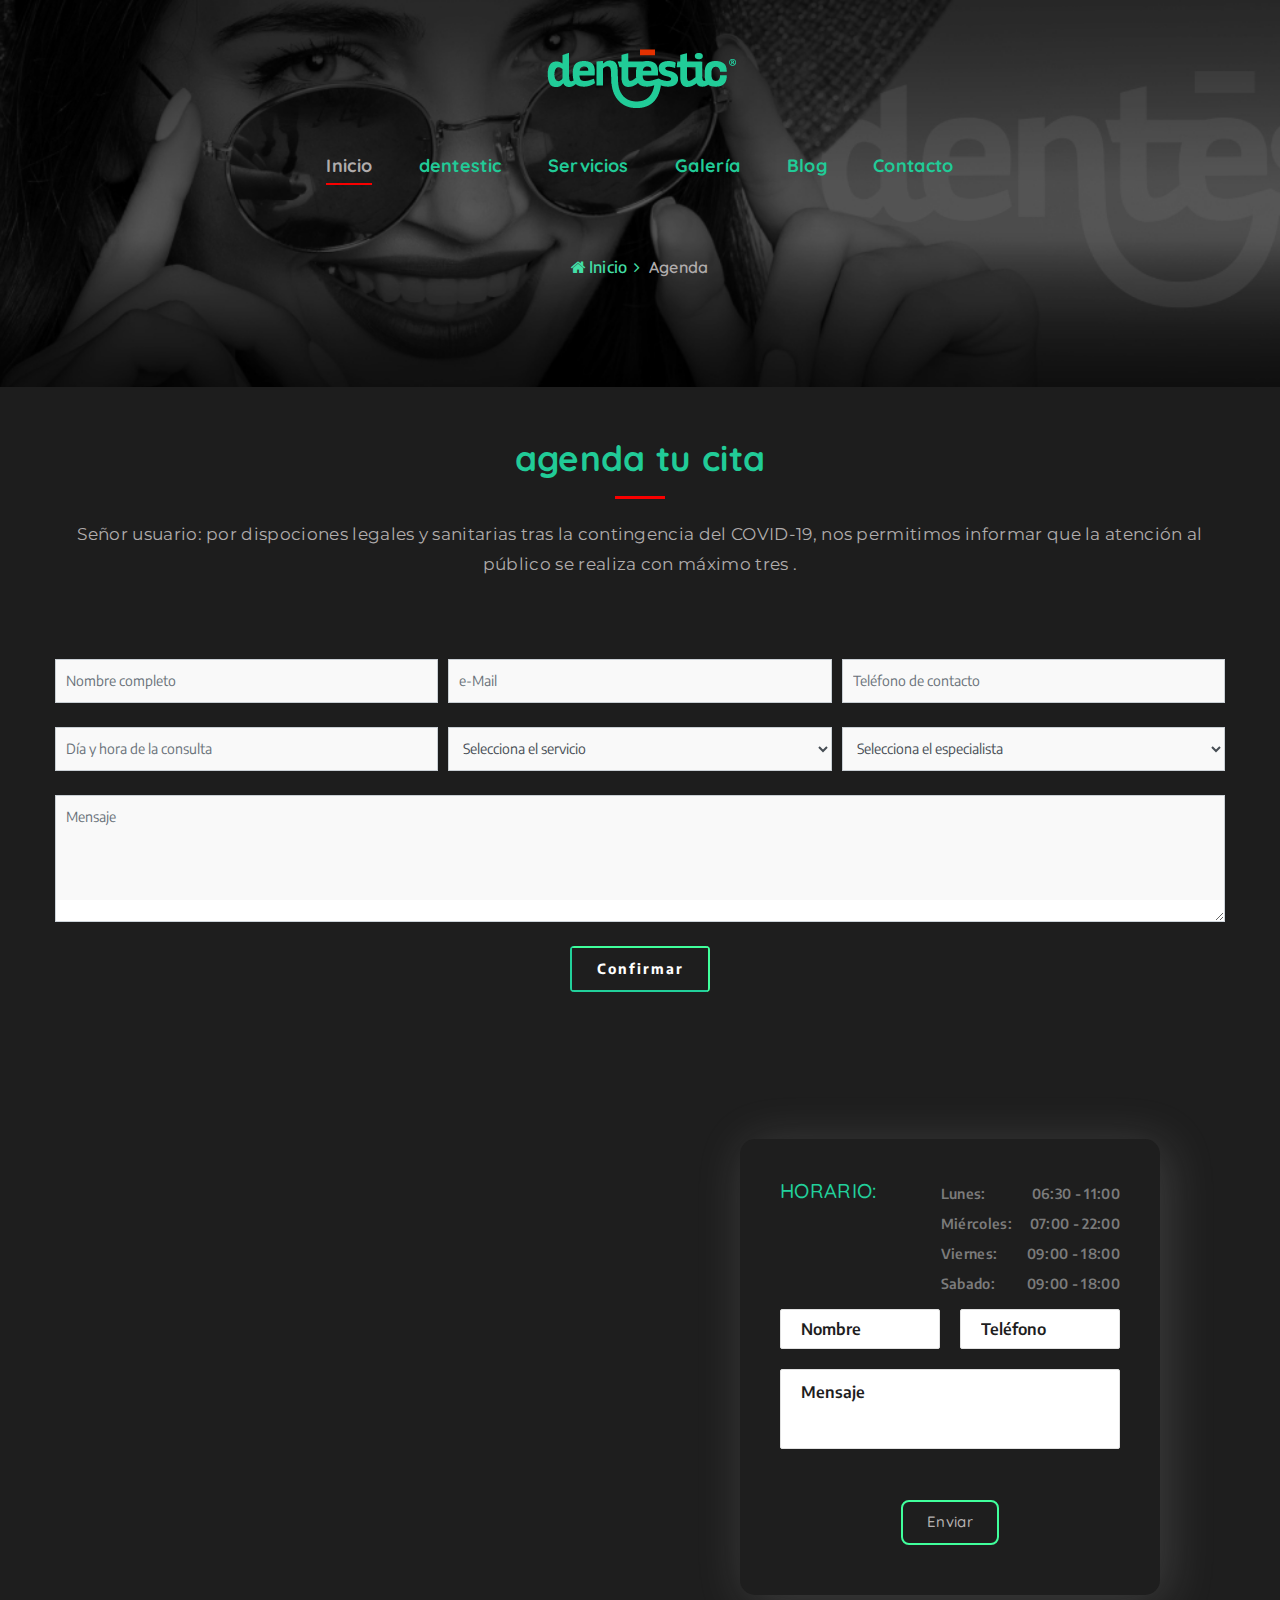
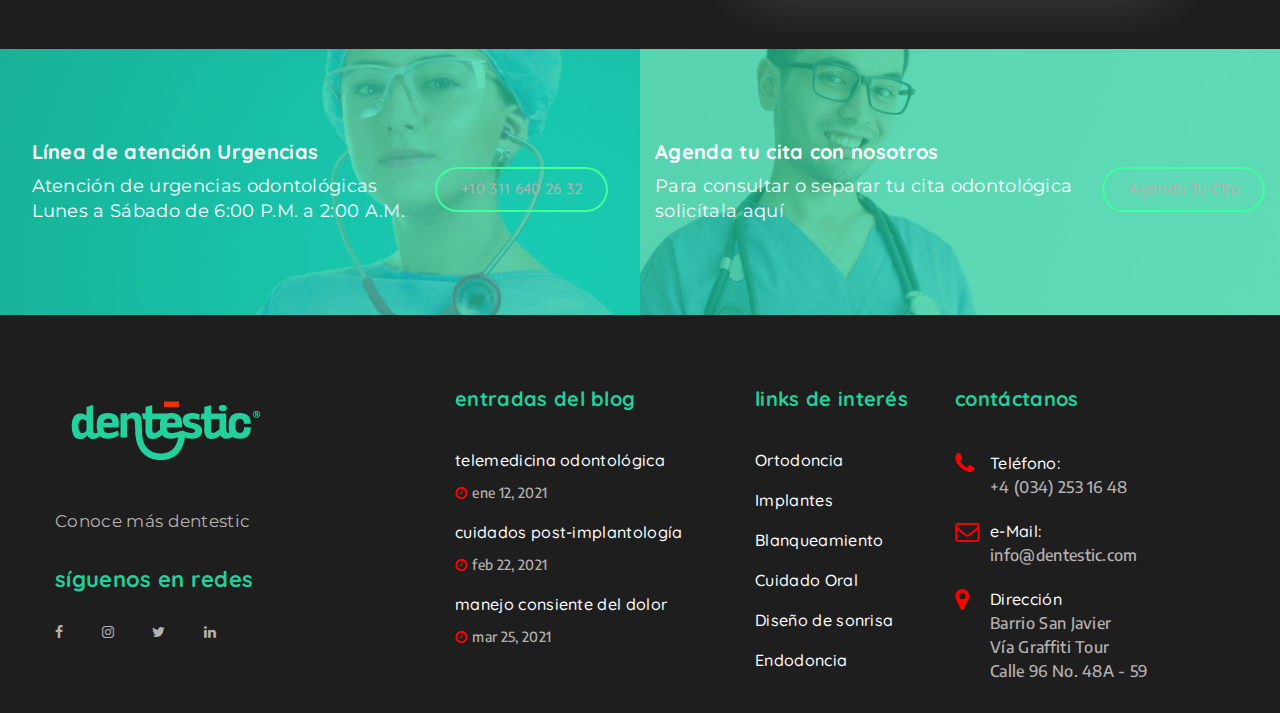
==== agenda.html @ 60ee7839 "Pagina en construccion - Primer commit" ====
<!DOCTYPE html>
<html lang="es">

<head>
    <meta charset="UTF-8">

    <meta name="viewport" content="width=device-width, initial-scale=1, shrink-to-fit=no">

    <meta name="description" content="Ortodoncia en Medellin | Dentestic | Protesis Dentales en Medellin | Odontologos en Medellin | Clinicas Odontologicas en Medellin | 
    Periodoncia en Medellin | Ortodoncia en Medellin | Endodoncia en Medellin | Rehabilitación Oral en Medellin | Cirugia Oral en Medellin | Laboratorios Dentales en Medellin |
    Implantes Dentales en Medellin | Diseño de Sonrisa en Medellin | Blanqueamiento Dental en Medellin | Tratamiento de Ortodoncia en Medellin | Odontología Estética Medellín |
    Cirugía maxilofacial Medellin | Brackets Medellin | Carillas dentales estéticas Medellin | Coronas Dentales Medellin |  DENTESTIC | Dentestic  |
    Bichetomia en Medellin | Implantologia en Medellin | Consultorios Odontológicos Medellin | Prótesis Maxilar Medellin | Urgencias Odontologicas en Medellin, Envigado, Sabaneta, Bello, Rionegro
    | https://www.dentestic.com">

    <meta name="keywords" content="dentestic, clinicas dentestic, clinica dental dentestic, estetica dental dentestic, clinicas dentales, dentista, dentistas, dé">

    <meta name="author" content="Johnson Londoño">

    <meta http-equiv="X-UA-Compatible" content="ie=edge">

    <title> dentestic | estética dental </title>

    <!-- Google Font -->
    <link href="https://fonts.googleapis.com/css2?family=Montserrat:wght@300;400;500;600;700;800;900&display=swap" rel="stylesheet">
    <link href="https://fonts.googleapis.com/css2?family=Encode+Sans:wght@200;500;600;800;900&family=Quicksand:wght@500;600;700&display=swap" rel="stylesheet">

    <!-- favicon logo dentestic -->
    <link rel="icon" type="image/favicon" href="favicon.png" sizes="64x64">

    <!-- Css Styles -->
    <link rel="stylesheet" href="css/bootstrap.min.css" type="text/css">
    <link rel="stylesheet" href="css/font-awesome.min.css" type="text/css">
    <link rel="stylesheet" href="css/elegant-icons.css" type="text/css">
    <link rel="stylesheet" href="css/nice-select.css" type="text/css">
    <link rel="stylesheet" href="css/owl.carousel.min.css" type="text/css">
    <link rel="stylesheet" href="css/magnific-popup.css" type="text/css">


    <!-- iconos feature servicios - dentestic -->
    <link rel="stylesheet" href="css/flaticon.css">
    <link rel="stylesheet" href="css/slicknav.min.css" type="text/css">
    <link rel="stylesheet" href="css/style.css" type="text/css">
</head>

<body>

    <!-- Page Preloder -->
    <div id="preloder">
        <div class="loader"></div>
    </div>

    <!-- Sección Header -->
    <header class="header-section">
        <div class="container-fluid">
            <div class="container">
                <div class="nav-menu">
                    <div class="LogoTop">
                        <!--  Igual el centrado se lo ajusto en mi style.css -->
                        <img src="img/logo.png" alt="DentesticLogo">
                    </div>
                    <nav class="mainmenu mobile-menu">
                        <ul>
                            <li class="active"><a href="index.html">Inicio</a></li>
                            <li><a href="dentestic.html">dentestic</a></li>
                            <li><a href="servicios.html">Servicios</a></li>
                            <li>
                                <a href="galeria.html">Galería</a>
                            </li>
                            <li><a href="blog.html">Blog</a>
                                <ul class="dropdown">
                                    <li><a href="servicios.html">About Us</a></li>
                                    <li><a href="blog-single.html">Blog Details</a></li>
                                </ul>
                            </li>
                            <li><a href="contacto.html">Contacto</a></li>
                        </ul>
                    </nav>
                </div>
            </div>
            <div id="mobile-menu-wrap">
            </div>
    </header>
    <!-- Header End -->

    <!-- Breadcrumb Section Begin -->
    <section class="breadcrumb-section set-bg spad" data-setbg="img/about-bread.jpg">
        <div class="container">
            <div class="row">
                <div class="col-lg-12">
                    <div class="breadcrumb-text">
                        <div class="breadcrumb-controls">
                            <a href="index.html"><i class="fa fa-home"></i>Inicio</a>
                            <span>Agenda</span>
                        </div>
                    </div>
                </div>
            </div>
        </div>
    </section>
    <!-- Breadcrumb End -->



    <!-- ======= Appointment Section ======= -->
    <section id="appointment" class="appointment section-bg">
        <div class="container" data-aos="fade-up">

            <div class="section-title">
                <h2>Agenda tu cita</h2>
                <p>Señor usuario: por dispociones legales y sanitarias tras la contingencia del COVID-19, nos permitimos informar que la atención al público se realiza con máximo tres .</p>
            </div>

            <form action="forms/appointment.php" method="post" role="form" class="php-email-form" data-aos="fade-up" data-aos-delay="100">
                <div class="form-row">
                    <div class="col-md-4 form-group">
                        <input type="text" name="name" class="form-control" id="name" placeholder="Nombre completo" data-rule="minlen:4" data-msg="Please enter at least 4 chars">
                        <div class="validate"></div>
                    </div>
                    <div class="col-md-4 form-group">
                        <input type="email" class="form-control" name="email" id="email" placeholder="e-Mail" data-rule="email" data-msg="Please enter a valid email">
                        <div class="validate"></div>
                    </div>
                    <div class="col-md-4 form-group">
                        <input type="tel" class="form-control" name="phone" id="phone" placeholder="Teléfono de contacto" data-rule="minlen:4" data-msg="Please enter at least 4 chars">
                        <div class="validate"></div>
                    </div>
                </div>
                <div class="form-row">
                    <div class="col-md-4 form-group">
                        <input type="datetime" name="date" class="form-control datepicker" id="date" placeholder="Día y hora de la consulta" data-rule="minlen:4" data-msg="Please enter at least 4 chars">
                        <div class="validate"></div>
                    </div>
                    <div class="col-md-4 form-group">
                        <select name="department" id="department" class="form-control">
                <option value="">Selecciona el servicio</option>
                <option value="Department 1">Ortodoncia</option>
                <option value="Department 2">Implantología</option>
                <option value="Department 3">Odontología integral</option>
              </select>
                        <div class="validate"></div>
                    </div>
                    <div class="col-md-4 form-group">
                        <select name="doctor" id="doctor" class="form-control">
                <option value="">Selecciona el especialista</option>
                <option value="Doctor 1">Beatriz Londoño</option>
                <option value="Doctor 2">Belinda García</option>
                <option value="Doctor 3">Adriana Restrepo</option>
                <option value="Doctor 3">Miguel Echeverry</option>
              </select>
                        <div class="validate"></div>
                    </div>
                </div>

                <div class="form-group">
                    <textarea class="form-control" name="message" rows="5" placeholder="Mensaje"></textarea>
                    <div class="validate"></div>
                </div>
                <div class="mb-3">
                    <div class="loading">Cargando</div>
                    <div class="error-message">No se pudo enviar. Comprueba la información</div>
                    <div class="sent-message">Su cita se ha agendado correctamente. Muy pronto nos comunicaremos contigo</div>
                </div>
                <center>
                    <a href="#" class="primary-btn cta-btn">Confirmar</a>
                </center> <br><br>
            </form>
        </div>
    </section>
    <!-- End Appointment Section -->




    <!-- Map Section Begin -->
    <div class="map">
        <iframe src="https://www.google.com/maps/embed?pb=!1m18!1m12!1m3!1d3966.0607903344476!2d-75.62199183420913!3d6.255722148051357!2m3!1f0!2f0!3f0!3m2!1i1024!2i768!4f13.1!3m3!1m2!1s0x8e44297ddaaaaaab%3A0x99c366d4bef1251f!2sUnidad%20Intermedia%20de%20San%20Javier!
5e0!3m2!1ses!2sco!4v1603952412053!5m2!1ses!2sco" height="590" frameborder="0" style="border:0;" allowfullscreen="" aria-hidden="false" tabindex="0"></iframe>

        <div class="map-contact-detalis">
            <div class="open-time">
                <h5>Horario:</h5>
                <ul>
                    <li>Lunes: <span>06:30 - 11:00</span></li>
                    <li>Miércoles: <span>07:00 - 22:00</span></li>
                    <li>Viernes: <span>09:00 - 18:00</span></li>
                    <li>Sabado: <span>09:00 - 18:00</span></li>
                </ul>
            </div>
            <div class="map-contact-form">

                <form action="#">
                    <input type="text" placeholder="Nombre">
                    <input type="text" class="phone" placeholder="Teléfono">
                    <textarea placeholder="Mensaje"></textarea>
                    <center>
                        <a href="#" class="boxed-btn3-white">Enviar</a>
                    </center>
                </form>
            </div>
        </div>
    </div>
    <!-- Map Section End -->


    <!-- Banner emergencias y agendas de citas -->
    <div class="Emergency_contact">
        <div class="container-fluid p-0">
            <div class="row no-gutters">
                <div class="col-xl-6">
                    <div class="single_emergency d-flex align-items-center justify-content-center emergencias_bg_1 overlay_verdeDentestic">
                        <div class="info">
                            <h3>Línea de atención Urgencias</h3>
                            <p>Atención de urgencias odontológicas <br>Lunes a Sábado de 6:00 P.M. a 2:00 A.M.</p>
                        </div>
                        <div class="info_button">
                            <a href="#" class="boxed-btn3-white">+10 311 640 26 32</a>
                        </div>
                    </div>
                </div>
                <div class="col-xl-6">
                    <div class="single_emergency d-flex align-items-center justify-content-center emergencias_bg_2 overlay_verdeDentestic">
                        <div class="info">
                            <h3>Agenda tu cita con nosotros</h3>
                            <p>Para consultar o separar tu cita odontológica <br> solicítala aquí</p>
                        </div>
                        <div class="info_button">
                            <a href="#" class="boxed-btn3-white">Agenda tu cita</a>
                        </div>
                    </div>
                </div>
            </div>
        </div>
    </div>
    <!-- Banner emergencias y agendas de citas - Fin -->

    <!-- Footer Section Begin -->
    <footer class="footer-section">
        <div class="container">
            <div class="row">
                <div class="col-lg-3">
                    <div class="footer-logo-item">
                        <div class="f-logo">
                            <a href="index.html"><img src="img/logo.png" alt="FooterLogo"></a>
                        </div>
                        <p>Conoce más dentestic</p>
                        <div class="social-links">
                            <h6>Síguenos en redes</h6>
                            <a href="https://www.facebook.com/"><i class="fa fa-facebook"></i></a>
                            <a href="https://www.instagram.com/"><i class="fa fa-instagram"></i></a>
                            <a href="https://www.twitter.com/"><i class="fa fa-twitter"></i></a>
                            <a href="https://www.linkedin.com"><i class="fa fa-linkedin"></i></a>
                        </div>
                    </div>
                </div>
                <div class="col-lg-3 offset-lg-1">
                    <div class="footer-widget">
                        <h5>Entradas del Blog</h5>
                        <div class="footer-blog">
                            <a href="#" class="fb-item">
                                <h6>telemedicina odontológica</h6>
                                <span class="blog-time"><i class="fa fa-clock-o"></i>Ene 12, 2021</span>
                            </a>
                            <a href="#" class="fb-item">
                                <h6>Cuidados post-implantología </h6>
                                <span class="blog-time"><i class="fa fa-clock-o"></i>Feb 22, 2021</span>
                            </a>
                            <a href="#" class="fb-item">
                                <h6>Manejo consiente del dolor</h6>
                                <span class="blog-time"><i class="fa fa-clock-o"></i>Mar 25, 2021</span>
                            </a>
                        </div>
                    </div>
                </div>
                <div class="col-lg-2">
                    <div class="footer-widget">
                        <h5>Links de Interés</h5>
                        <ul class="workout-program">
                            <li><a href="#">Ortodoncia</a></li>
                            <li><a href="#">Implantes</a></li>
                            <li><a href="#">Blanqueamiento</a></li>
                            <li><a href="#">Cuidado Oral</a></li>
                            <li><a href="#">Diseño de sonrisa</a></li>
                            <li><a href="#">Endodoncia</a></li>
                        </ul>
                    </div>
                </div>
                <div class="col-lg-3">
                    <div class="footer-widget">
                        <h5>Contáctanos</h5>
                        <ul class="footer-info">
                            <li>
                                <i class="fa fa-phone"></i>
                                <span>Teléfono:</span> +4 (034) 253 16 48
                            </li>
                            <li>
                                <i class="fa fa-envelope-o"></i>
                                <span>e-Mail:</span> info@dentestic.com
                            </li>
                            <li>
                                <i class="fa fa-map-marker"></i>
                                <span>Dirección</span> Barrio San Javier <br> Vía Graffiti Tour <br> Calle 96 No. 48A - 59
                            </li>
                        </ul>
                    </div>
                </div>
            </div>
        </div>

    </footer>
    <!-- Footer Section End -->

    <!-- Js Plugins -->
    <script src="js/jquery-3.3.1.min.js"></script>
    <script src="js/bootstrap.min.js"></script>
    <script src="js/jquery.magnific-popup.min.js"></script>
    <script src="js/mixitup.min.js"></script>
    <script src="js/jquery.nice-select.min.js"></script>
    <script src="js/jquery.slicknav.js"></script>
    <script src="js/owl.carousel.min.js"></script>
    <script src="js/masonry.pkgd.min.js"></script>
    <script src="js/main.js"></script>
</body>

</html>
---- css/elegant-icons.css ----
@font-face {
	font-family: 'ElegantIcons';
	src:url('../fonts/ElegantIcons.eot');
	src:url('../fonts/ElegantIcons.eot?#iefix') format('embedded-opentype'),
		url('../fonts/ElegantIcons.woff') format('woff'),
		url('../fonts/ElegantIcons.ttf') format('truetype'),
		url('../fonts/ElegantIcons.svg#ElegantIcons') format('svg');
	font-weight: normal;
	font-style: normal;
}

/* Use the following CSS code if you want to use data attributes for inserting your icons */
[data-icon]:before {
	font-family: 'ElegantIcons';
	content: attr(data-icon);
	speak: none;
	font-weight: normal;
	font-variant: normal;
	text-transform: none;
	line-height: 1;
	-webkit-font-smoothing: antialiased;
	-moz-osx-font-smoothing: grayscale;
}

/* Use the following CSS code if you want to have a class per icon */
/*
Instead of a list of all class selectors,
you can use the generic selector below, but it's slower:
[class*="your-class-prefix"] {
*/
.arrow_up, .arrow_down, .arrow_left, .arrow_right, .arrow_left-up, .arrow_right-up, .arrow_right-down, .arrow_left-down, .arrow-up-down, .arrow_up-down_alt, .arrow_left-right_alt, .arrow_left-right, .arrow_expand_alt2, .arrow_expand_alt, .arrow_condense, .arrow_expand, .arrow_move, .arrow_carrot-up, .arrow_carrot-down, .arrow_carrot-left, .arrow_carrot-right, .arrow_carrot-2up, .arrow_carrot-2down, .arrow_carrot-2left, .arrow_carrot-2right, .arrow_carrot-up_alt2, .arrow_carrot-down_alt2, .arrow_carrot-left_alt2, .arrow_carrot-right_alt2, .arrow_carrot-2up_alt2, .arrow_carrot-2down_alt2, .arrow_carrot-2left_alt2, .arrow_carrot-2right_alt2, .arrow_triangle-up, .arrow_triangle-down, .arrow_triangle-left, .arrow_triangle-right, .arrow_triangle-up_alt2, .arrow_triangle-down_alt2, .arrow_triangle-left_alt2, .arrow_triangle-right_alt2, .arrow_back, .icon_minus-06, .icon_plus, .icon_close, .icon_check, .icon_minus_alt2, .icon_plus_alt2, .icon_close_alt2, .icon_check_alt2, .icon_zoom-out_alt, .icon_zoom-in_alt, .icon_search, .icon_box-empty, .icon_box-selected, .icon_minus-box, .icon_plus-box, .icon_box-checked, .icon_circle-empty, .icon_circle-slelected, .icon_stop_alt2, .icon_stop, .icon_pause_alt2, .icon_pause, .icon_menu, .icon_menu-square_alt2, .icon_menu-circle_alt2, .icon_ul, .icon_ol, .icon_adjust-horiz, .icon_adjust-vert, .icon_document_alt, .icon_documents_alt, .icon_pencil, .icon_pencil-edit_alt, .icon_pencil-edit, .icon_folder-alt, .icon_folder-open_alt, .icon_folder-add_alt, .icon_info_alt, .icon_error-oct_alt, .icon_error-circle_alt, .icon_error-triangle_alt, .icon_question_alt2, .icon_question, .icon_comment_alt, .icon_chat_alt, .icon_vol-mute_alt, .icon_volume-low_alt, .icon_volume-high_alt, .icon_quotations, .icon_quotations_alt2, .icon_clock_alt, .icon_lock_alt, .icon_lock-open_alt, .icon_key_alt, .icon_cloud_alt, .icon_cloud-upload_alt, .icon_cloud-download_alt, .icon_image, .icon_images, .icon_lightbulb_alt, .icon_gift_alt, .icon_house_alt, .icon_genius, .icon_mobile, .icon_tablet, .icon_laptop, .icon_desktop, .icon_camera_alt, .icon_mail_alt, .icon_cone_alt, .icon_ribbon_alt, .icon_bag_alt, .icon_creditcard, .icon_cart_alt, .icon_paperclip, .icon_tag_alt, .icon_tags_alt, .icon_trash_alt, .icon_cursor_alt, .icon_mic_alt, .icon_compass_alt, .icon_pin_alt, .icon_pushpin_alt, .icon_map_alt, .icon_drawer_alt, .icon_toolbox_alt, .icon_book_alt, .icon_calendar, .icon_film, .icon_table, .icon_contacts_alt, .icon_headphones, .icon_lifesaver, .icon_piechart, .icon_refresh, .icon_link_alt, .icon_link, .icon_loading, .icon_blocked, .icon_archive_alt, .icon_heart_alt, .icon_star_alt, .icon_star-half_alt, .icon_star, .icon_star-half, .icon_tools, .icon_tool, .icon_cog, .icon_cogs, .arrow_up_alt, .arrow_down_alt, .arrow_left_alt, .arrow_right_alt, .arrow_left-up_alt, .arrow_right-up_alt, .arrow_right-down_alt, .arrow_left-down_alt, .arrow_condense_alt, .arrow_expand_alt3, .arrow_carrot_up_alt, .arrow_carrot-down_alt, .arrow_carrot-left_alt, .arrow_carrot-right_alt, .arrow_carrot-2up_alt, .arrow_carrot-2dwnn_alt, .arrow_carrot-2left_alt, .arrow_carrot-2right_alt, .arrow_triangle-up_alt, .arrow_triangle-down_alt, .arrow_triangle-left_alt, .arrow_triangle-right_alt, .icon_minus_alt, .icon_plus_alt, .icon_close_alt, .icon_check_alt, .icon_zoom-out, .icon_zoom-in, .icon_stop_alt, .icon_menu-square_alt, .icon_menu-circle_alt, .icon_document, .icon_documents, .icon_pencil_alt, .icon_folder, .icon_folder-open, .icon_folder-add, .icon_folder_upload, .icon_folder_download, .icon_info, .icon_error-circle, .icon_error-oct, .icon_error-triangle, .icon_question_alt, .icon_comment, .icon_chat, .icon_vol-mute, .icon_volume-low, .icon_volume-high, .icon_quotations_alt, .icon_clock, .icon_lock, .icon_lock-open, .icon_key, .icon_cloud, .icon_cloud-upload, .icon_cloud-download, .icon_lightbulb, .icon_gift, .icon_house, .icon_camera, .icon_mail, .icon_cone, .icon_ribbon, .icon_bag, .icon_cart, .icon_tag, .icon_tags, .icon_trash, .icon_cursor, .icon_mic, .icon_compass, .icon_pin, .icon_pushpin, .icon_map, .icon_drawer, .icon_toolbox, .icon_book, .icon_contacts, .icon_archive, .icon_heart, .icon_profile, .icon_group, .icon_grid-2x2, .icon_grid-3x3, .icon_music, .icon_pause_alt, .icon_phone, .icon_upload, .icon_download, .social_facebook, .social_twitter, .social_pinterest, .social_googleplus, .social_tumblr, .social_tumbleupon, .social_wordpress, .social_instagram, .social_dribbble, .social_vimeo, .social_linkedin, .social_rss, .social_deviantart, .social_share, .social_myspace, .social_skype, .social_youtube, .social_picassa, .social_googledrive, .social_flickr, .social_blogger, .social_spotify, .social_delicious, .social_facebook_circle, .social_twitter_circle, .social_pinterest_circle, .social_googleplus_circle, .social_tumblr_circle, .social_stumbleupon_circle, .social_wordpress_circle, .social_instagram_circle, .social_dribbble_circle, .social_vimeo_circle, .social_linkedin_circle, .social_rss_circle, .social_deviantart_circle, .social_share_circle, .social_myspace_circle, .social_skype_circle, .social_youtube_circle, .social_picassa_circle, .social_googledrive_alt2, .social_flickr_circle, .social_blogger_circle, .social_spotify_circle, .social_delicious_circle, .social_facebook_square, .social_twitter_square, .social_pinterest_square, .social_googleplus_square, .social_tumblr_square, .social_stumbleupon_square, .social_wordpress_square, .social_instagram_square, .social_dribbble_square, .social_vimeo_square, .social_linkedin_square, .social_rss_square, .social_deviantart_square, .social_share_square, .social_myspace_square, .social_skype_square, .social_youtube_square, .social_picassa_square, .social_googledrive_square, .social_flickr_square, .social_blogger_square, .social_spotify_square, .social_delicious_square, .icon_printer, .icon_calulator, .icon_building, .icon_floppy, .icon_drive, .icon_search-2, .icon_id, .icon_id-2, .icon_puzzle, .icon_like, .icon_dislike, .icon_mug, .icon_currency, .icon_wallet, .icon_pens, .icon_easel, .icon_flowchart, .icon_datareport, .icon_briefcase, .icon_shield, .icon_percent, .icon_globe, .icon_globe-2, .icon_target, .icon_hourglass, .icon_balance, .icon_rook, .icon_printer-alt, .icon_calculator_alt, .icon_building_alt, .icon_floppy_alt, .icon_drive_alt, .icon_search_alt, .icon_id_alt, .icon_id-2_alt, .icon_puzzle_alt, .icon_like_alt, .icon_dislike_alt, .icon_mug_alt, .icon_currency_alt, .icon_wallet_alt, .icon_pens_alt, .icon_easel_alt, .icon_flowchart_alt, .icon_datareport_alt, .icon_briefcase_alt, .icon_shield_alt, .icon_percent_alt, .icon_globe_alt, .icon_clipboard {
	font-family: 'ElegantIcons';
	speak: none;
	font-style: normal;
	font-weight: normal;
	font-variant: normal;
	text-transform: none;
	line-height: 1;
	-webkit-font-smoothing: antialiased;
}
.arrow_up:before {
	content: "\21";
}
.arrow_down:before {
	content: "\22";
}
.arrow_left:before {
	content: "\23";
}
.arrow_right:before {
	content: "\24";
}
.arrow_left-up:before {
	content: "\25";
}
.arrow_right-up:before {
	content: "\26";
}
.arrow_right-down:before {
	content: "\27";
}
.arrow_left-down:before {
	content: "\28";
}
.arrow-up-down:before {
	content: "\29";
}
.arrow_up-down_alt:before {
	content: "\2a";
}
.arrow_left-right_alt:before {
	content: "\2b";
}
.arrow_left-right:before {
	content: "\2c";
}
.arrow_expand_alt2:before {
	content: "\2d";
}
.arrow_expand_alt:before {
	content: "\2e";
}
.arrow_condense:before {
	content: "\2f";
}
.arrow_expand:before {
	content: "\30";
}
.arrow_move:before {
	content: "\31";
}
.arrow_carrot-up:before {
	content: "\32";
}
.arrow_carrot-down:before {
	content: "\33";
}
.arrow_carrot-left:before {
	content: "\34";
}
.arrow_carrot-right:before {
	content: "\35";
}
.arrow_carrot-2up:before {
	content: "\36";
}
.arrow_carrot-2down:before {
	content: "\37";
}
.arrow_carrot-2left:before {
	content: "\38";
}
.arrow_carrot-2right:before {
	content: "\39";
}
.arrow_carrot-up_alt2:before {
	content: "\3a";
}
.arrow_carrot-down_alt2:before {
	content: "\3b";
}
.arrow_carrot-left_alt2:before {
	content: "\3c";
}
.arrow_carrot-right_alt2:before {
	content: "\3d";
}
.arrow_carrot-2up_alt2:before {
	content: "\3e";
}
.arrow_carrot-2down_alt2:before {
	content: "\3f";
}
.arrow_carrot-2left_alt2:before {
	content: "\40";
}
.arrow_carrot-2right_alt2:before {
	content: "\41";
}
.arrow_triangle-up:before {
	content: "\42";
}
.arrow_triangle-down:before {
	content: "\43";
}
.arrow_triangle-left:before {
	content: "\44";
}
.arrow_triangle-right:before {
	content: "\45";
}
.arrow_triangle-up_alt2:before {
	content: "\46";
}
.arrow_triangle-down_alt2:before {
	content: "\47";
}
.arrow_triangle-left_alt2:before {
	content: "\48";
}
.arrow_triangle-right_alt2:before {
	content: "\49";
}
.arrow_back:before {
	content: "\4a";
}
.icon_minus-06:before {
	content: "\4b";
}
.icon_plus:before {
	content: "\4c";
}
.icon_close:before {
	content: "\4d";
}
.icon_check:before {
	content: "\4e";
}
.icon_minus_alt2:before {
	content: "\4f";
}
.icon_plus_alt2:before {
	content: "\50";
}
.icon_close_alt2:before {
	content: "\51";
}
.icon_check_alt2:before {
	content: "\52";
}
.icon_zoom-out_alt:before {
	content: "\53";
}
.icon_zoom-in_alt:before {
	content: "\54";
}
.icon_search:before {
	content: "\55";
}
.icon_box-empty:before {
	content: "\56";
}
.icon_box-selected:before {
	content: "\57";
}
.icon_minus-box:before {
	content: "\58";
}
.icon_plus-box:before {
	content: "\59";
}
.icon_box-checked:before {
	content: "\5a";
}
.icon_circle-empty:before {
	content: "\5b";
}
.icon_circle-slelected:before {
	content: "\5c";
}
.icon_stop_alt2:before {
	content: "\5d";
}
.icon_stop:before {
	content: "\5e";
}
.icon_pause_alt2:before {
	content: "\5f";
}
.icon_pause:before {
	content: "\60";
}
.icon_menu:before {
	content: "\61";
}
.icon_menu-square_alt2:before {
	content: "\62";
}
.icon_menu-circle_alt2:before {
	content: "\63";
}
.icon_ul:before {
	content: "\64";
}
.icon_ol:before {
	content: "\65";
}
.icon_adjust-horiz:before {
	content: "\66";
}
.icon_adjust-vert:before {
	content: "\67";
}
.icon_document_alt:before {
	content: "\68";
}
.icon_documents_alt:before {
	content: "\69";
}
.icon_pencil:before {
	content: "\6a";
}
.icon_pencil-edit_alt:before {
	content: "\6b";
}
.icon_pencil-edit:before {
	content: "\6c";
}
.icon_folder-alt:before {
	content: "\6d";
}
.icon_folder-open_alt:before {
	content: "\6e";
}
.icon_folder-add_alt:before {
	content: "\6f";
}
.icon_info_alt:before {
	content: "\70";
}
.icon_error-oct_alt:before {
	content: "\71";
}
.icon_error-circle_alt:before {
	content: "\72";
}
.icon_error-triangle_alt:before {
	content: "\73";
}
.icon_question_alt2:before {
	content: "\74";
}
.icon_question:before {
	content: "\75";
}
.icon_comment_alt:before {
	content: "\76";
}
.icon_chat_alt:before {
	content: "\77";
}
.icon_vol-mute_alt:before {
	content: "\78";
}
.icon_volume-low_alt:before {
	content: "\79";
}
.icon_volume-high_alt:before {
	content: "\7a";
}
.icon_quotations:before {
	content: "\7b";
}
.icon_quotations_alt2:before {
	content: "\7c";
}
.icon_clock_alt:before {
	content: "\7d";
}
.icon_lock_alt:before {
	content: "\7e";
}
.icon_lock-open_alt:before {
	content: "\e000";
}
.icon_key_alt:before {
	content: "\e001";
}
.icon_cloud_alt:before {
	content: "\e002";
}
.icon_cloud-upload_alt:before {
	content: "\e003";
}
.icon_cloud-download_alt:before {
	content: "\e004";
}
.icon_image:before {
	content: "\e005";
}
.icon_images:before {
	content: "\e006";
}
.icon_lightbulb_alt:before {
	content: "\e007";
}
.icon_gift_alt:before {
	content: "\e008";
}
.icon_house_alt:before {
	content: "\e009";
}
.icon_genius:before {
	content: "\e00a";
}
.icon_mobile:before {
	content: "\e00b";
}
.icon_tablet:before {
	content: "\e00c";
}
.icon_laptop:before {
	content: "\e00d";
}
.icon_desktop:before {
	content: "\e00e";
}
.icon_camera_alt:before {
	content: "\e00f";
}
.icon_mail_alt:before {
	content: "\e010";
}
.icon_cone_alt:before {
	content: "\e011";
}
.icon_ribbon_alt:before {
	content: "\e012";
}
.icon_bag_alt:before {
	content: "\e013";
}
.icon_creditcard:before {
	content: "\e014";
}
.icon_cart_alt:before {
	content: "\e015";
}
.icon_paperclip:before {
	content: "\e016";
}
.icon_tag_alt:before {
	content: "\e017";
}
.icon_tags_alt:before {
	content: "\e018";
}
.icon_trash_alt:before {
	content: "\e019";
}
.icon_cursor_alt:before {
	content: "\e01a";
}
.icon_mic_alt:before {
	content: "\e01b";
}
.icon_compass_alt:before {
	content: "\e01c";
}
.icon_pin_alt:before {
	content: "\e01d";
}
.icon_pushpin_alt:before {
	content: "\e01e";
}
.icon_map_alt:before {
	content: "\e01f";
}
.icon_drawer_alt:before {
	content: "\e020";
}
.icon_toolbox_alt:before {
	content: "\e021";
}
.icon_book_alt:before {
	content: "\e022";
}
.icon_calendar:before {
	content: "\e023";
}
.icon_film:before {
	content: "\e024";
}
.icon_table:before {
	content: "\e025";
}
.icon_contacts_alt:before {
	content: "\e026";
}
.icon_headphones:before {
	content: "\e027";
}
.icon_lifesaver:before {
	content: "\e028";
}
.icon_piechart:before {
	content: "\e029";
}
.icon_refresh:before {
	content: "\e02a";
}
.icon_link_alt:before {
	content: "\e02b";
}
.icon_link:before {
	content: "\e02c";
}
.icon_loading:before {
	content: "\e02d";
}
.icon_blocked:before {
	content: "\e02e";
}
.icon_archive_alt:before {
	content: "\e02f";
}
.icon_heart_alt:before {
	content: "\e030";
}
.icon_star_alt:before {
	content: "\e031";
}
.icon_star-half_alt:before {
	content: "\e032";
}
.icon_star:before {
	content: "\e033";
}
.icon_star-half:before {
	content: "\e034";
}
.icon_tools:before {
	content: "\e035";
}
.icon_tool:before {
	content: "\e036";
}
.icon_cog:before {
	content: "\e037";
}
.icon_cogs:before {
	content: "\e038";
}
.arrow_up_alt:before {
	content: "\e039";
}
.arrow_down_alt:before {
	content: "\e03a";
}
.arrow_left_alt:before {
	content: "\e03b";
}
.arrow_right_alt:before {
	content: "\e03c";
}
.arrow_left-up_alt:before {
	content: "\e03d";
}
.arrow_right-up_alt:before {
	content: "\e03e";
}
.arrow_right-down_alt:before {
	content: "\e03f";
}
.arrow_left-down_alt:before {
	content: "\e040";
}
.arrow_condense_alt:before {
	content: "\e041";
}
.arrow_expand_alt3:before {
	content: "\e042";
}
.arrow_carrot_up_alt:before {
	content: "\e043";
}
.arrow_carrot-down_alt:before {
	content: "\e044";
}
.arrow_carrot-left_alt:before {
	content: "\e045";
}
.arrow_carrot-right_alt:before {
	content: "\e046";
}
.arrow_carrot-2up_alt:before {
	content: "\e047";
}
.arrow_carrot-2dwnn_alt:before {
	content: "\e048";
}
.arrow_carrot-2left_alt:before {
	content: "\e049";
}
.arrow_carrot-2right_alt:before {
	content: "\e04a";
}
.arrow_triangle-up_alt:before {
	content: "\e04b";
}
.arrow_triangle-down_alt:before {
	content: "\e04c";
}
.arrow_triangle-left_alt:before {
	content: "\e04d";
}
.arrow_triangle-right_alt:before {
	content: "\e04e";
}
.icon_minus_alt:before {
	content: "\e04f";
}
.icon_plus_alt:before {
	content: "\e050";
}
.icon_close_alt:before {
	content: "\e051";
}
.icon_check_alt:before {
	content: "\e052";
}
.icon_zoom-out:before {
	content: "\e053";
}
.icon_zoom-in:before {
	content: "\e054";
}
.icon_stop_alt:before {
	content: "\e055";
}
.icon_menu-square_alt:before {
	content: "\e056";
}
.icon_menu-circle_alt:before {
	content: "\e057";
}
.icon_document:before {
	content: "\e058";
}
.icon_documents:before {
	content: "\e059";
}
.icon_pencil_alt:before {
	content: "\e05a";
}
.icon_folder:before {
	content: "\e05b";
}
.icon_folder-open:before {
	content: "\e05c";
}
.icon_folder-add:before {
	content: "\e05d";
}
.icon_folder_upload:before {
	content: "\e05e";
}
.icon_folder_download:before {
	content: "\e05f";
}
.icon_info:before {
	content: "\e060";
}
.icon_error-circle:before {
	content: "\e061";
}
.icon_error-oct:before {
	content: "\e062";
}
.icon_error-triangle:before {
	content: "\e063";
}
.icon_question_alt:before {
	content: "\e064";
}
.icon_comment:before {
	content: "\e065";
}
.icon_chat:before {
	content: "\e066";
}
.icon_vol-mute:before {
	content: "\e067";
}
.icon_volume-low:before {
	content: "\e068";
}
.icon_volume-high:before {
	content: "\e069";
}
.icon_quotations_alt:before {
	content: "\e06a";
}
.icon_clock:before {
	content: "\e06b";
}
.icon_lock:before {
	content: "\e06c";
}
.icon_lock-open:before {
	content: "\e06d";
}
.icon_key:before {
	content: "\e06e";
}
.icon_cloud:before {
	content: "\e06f";
}
.icon_cloud-upload:before {
	content: "\e070";
}
.icon_cloud-download:before {
	content: "\e071";
}
.icon_lightbulb:before {
	content: "\e072";
}
.icon_gift:before {
	content: "\e073";
}
.icon_house:before {
	content: "\e074";
}
.icon_camera:before {
	content: "\e075";
}
.icon_mail:before {
	content: "\e076";
}
.icon_cone:before {
	content: "\e077";
}
.icon_ribbon:before {
	content: "\e078";
}
.icon_bag:before {
	content: "\e079";
}
.icon_cart:before {
	content: "\e07a";
}
.icon_tag:before {
	content: "\e07b";
}
.icon_tags:before {
	content: "\e07c";
}
.icon_trash:before {
	content: "\e07d";
}
.icon_cursor:before {
	content: "\e07e";
}
.icon_mic:before {
	content: "\e07f";
}
.icon_compass:before {
	content: "\e080";
}
.icon_pin:before {
	content: "\e081";
}
.icon_pushpin:before {
	content: "\e082";
}
.icon_map:before {
	content: "\e083";
}
.icon_drawer:before {
	content: "\e084";
}
.icon_toolbox:before {
	content: "\e085";
}
.icon_book:before {
	content: "\e086";
}
.icon_contacts:before {
	content: "\e087";
}
.icon_archive:before {
	content: "\e088";
}
.icon_heart:before {
	content: "\e089";
}
.icon_profile:before {
	content: "\e08a";
}
.icon_group:before {
	content: "\e08b";
}
.icon_grid-2x2:before {
	content: "\e08c";
}
.icon_grid-3x3:before {
	content: "\e08d";
}
.icon_music:before {
	content: "\e08e";
}
.icon_pause_alt:before {
	content: "\e08f";
}
.icon_phone:before {
	content: "\e090";
}
.icon_upload:before {
	content: "\e091";
}
.icon_download:before {
	content: "\e092";
}
.social_facebook:before {
	content: "\e093";
}
.social_twitter:before {
	content: "\e094";
}
.social_pinterest:before {
	content: "\e095";
}
.social_googleplus:before {
	content: "\e096";
}
.social_tumblr:before {
	content: "\e097";
}
.social_tumbleupon:before {
	content: "\e098";
}
.social_wordpress:before {
	content: "\e099";
}
.social_instagram:before {
	content: "\e09a";
}
.social_dribbble:before {
	content: "\e09b";
}
.social_vimeo:before {
	content: "\e09c";
}
.social_linkedin:before {
	content: "\e09d";
}
.social_rss:before {
	content: "\e09e";
}
.social_deviantart:before {
	content: "\e09f";
}
.social_share:before {
	content: "\e0a0";
}
.social_myspace:before {
	content: "\e0a1";
}
.social_skype:before {
	content: "\e0a2";
}
.social_youtube:before {
	content: "\e0a3";
}
.social_picassa:before {
	content: "\e0a4";
}
.social_googledrive:before {
	content: "\e0a5";
}
.social_flickr:before {
	content: "\e0a6";
}
.social_blogger:before {
	content: "\e0a7";
}
.social_spotify:before {
	content: "\e0a8";
}
.social_delicious:before {
	content: "\e0a9";
}
.social_facebook_circle:before {
	content: "\e0aa";
}
.social_twitter_circle:before {
	content: "\e0ab";
}
.social_pinterest_circle:before {
	content: "\e0ac";
}
.social_googleplus_circle:before {
	content: "\e0ad";
}
.social_tumblr_circle:before {
	content: "\e0ae";
}
.social_stumbleupon_circle:before {
	content: "\e0af";
}
.social_wordpress_circle:before {
	content: "\e0b0";
}
.social_instagram_circle:before {
	content: "\e0b1";
}
.social_dribbble_circle:before {
	content: "\e0b2";
}
.social_vimeo_circle:before {
	content: "\e0b3";
}
.social_linkedin_circle:before {
	content: "\e0b4";
}
.social_rss_circle:before {
	content: "\e0b5";
}
.social_deviantart_circle:before {
	content: "\e0b6";
}
.social_share_circle:before {
	content: "\e0b7";
}
.social_myspace_circle:before {
	content: "\e0b8";
}
.social_skype_circle:before {
	content: "\e0b9";
}
.social_youtube_circle:before {
	content: "\e0ba";
}
.social_picassa_circle:before {
	content: "\e0bb";
}
.social_googledrive_alt2:before {
	content: "\e0bc";
}
.social_flickr_circle:before {
	content: "\e0bd";
}
.social_blogger_circle:before {
	content: "\e0be";
}
.social_spotify_circle:before {
	content: "\e0bf";
}
.social_delicious_circle:before {
	content: "\e0c0";
}
.social_facebook_square:before {
	content: "\e0c1";
}
.social_twitter_square:before {
	content: "\e0c2";
}
.social_pinterest_square:before {
	content: "\e0c3";
}
.social_googleplus_square:before {
	content: "\e0c4";
}
.social_tumblr_square:before {
	content: "\e0c5";
}
.social_stumbleupon_square:before {
	content: "\e0c6";
}
.social_wordpress_square:before {
	content: "\e0c7";
}
.social_instagram_square:before {
	content: "\e0c8";
}
.social_dribbble_square:before {
	content: "\e0c9";
}
.social_vimeo_square:before {
	content: "\e0ca";
}
.social_linkedin_square:before {
	content: "\e0cb";
}
.social_rss_square:before {
	content: "\e0cc";
}
.social_deviantart_square:before {
	content: "\e0cd";
}
.social_share_square:before {
	content: "\e0ce";
}
.social_myspace_square:before {
	content: "\e0cf";
}
.social_skype_square:before {
	content: "\e0d0";
}
.social_youtube_square:before {
	content: "\e0d1";
}
.social_picassa_square:before {
	content: "\e0d2";
}
.social_googledrive_square:before {
	content: "\e0d3";
}
.social_flickr_square:before {
	content: "\e0d4";
}
.social_blogger_square:before {
	content: "\e0d5";
}
.social_spotify_square:before {
	content: "\e0d6";
}
.social_delicious_square:before {
	content: "\e0d7";
}
.icon_printer:before {
	content: "\e103";
}
.icon_calulator:before {
	content: "\e0ee";
}
.icon_building:before {
	content: "\e0ef";
}
.icon_floppy:before {
	content: "\e0e8";
}
.icon_drive:before {
	content: "\e0ea";
}
.icon_search-2:before {
	content: "\e101";
}
.icon_id:before {
	content: "\e107";
}
.icon_id-2:before {
	content: "\e108";
}
.icon_puzzle:before {
	content: "\e102";
}
.icon_like:before {
	content: "\e106";
}
.icon_dislike:before {
	content: "\e0eb";
}
.icon_mug:before {
	content: "\e105";
}
.icon_currency:before {
	content: "\e0ed";
}
.icon_wallet:before {
	content: "\e100";
}
.icon_pens:before {
	content: "\e104";
}
.icon_easel:before {
	content: "\e0e9";
}
.icon_flowchart:before {
	content: "\e109";
}
.icon_datareport:before {
	content: "\e0ec";
}
.icon_briefcase:before {
	content: "\e0fe";
}
.icon_shield:before {
	content: "\e0f6";
}
.icon_percent:before {
	content: "\e0fb";
}
.icon_globe:before {
	content: "\e0e2";
}
.icon_globe-2:before {
	content: "\e0e3";
}
.icon_target:before {
	content: "\e0f5";
}
.icon_hourglass:before {
	content: "\e0e1";
}
.icon_balance:before {
	content: "\e0ff";
}
.icon_rook:before {
	content: "\e0f8";
}
.icon_printer-alt:before {
	content: "\e0fa";
}
.icon_calculator_alt:before {
	content: "\e0e7";
}
.icon_building_alt:before {
	content: "\e0fd";
}
.icon_floppy_alt:before {
	content: "\e0e4";
}
.icon_drive_alt:before {
	content: "\e0e5";
}
.icon_search_alt:before {
	content: "\e0f7";
}
.icon_id_alt:before {
	content: "\e0e0";
}
.icon_id-2_alt:before {
	content: "\e0fc";
}
.icon_puzzle_alt:before {
	content: "\e0f9";
}
.icon_like_alt:before {
	content: "\e0dd";
}
.icon_dislike_alt:before {
	content: "\e0f1";
}
.icon_mug_alt:before {
	content: "\e0dc";
}
.icon_currency_alt:before {
	content: "\e0f3";
}
.icon_wallet_alt:before {
	content: "\e0d8";
}
.icon_pens_alt:before {
	content: "\e0db";
}
.icon_easel_alt:before {
	content: "\e0f0";
}
.icon_flowchart_alt:before {
	content: "\e0df";
}
.icon_datareport_alt:before {
	content: "\e0f2";
}
.icon_briefcase_alt:before {
	content: "\e0f4";
}
.icon_shield_alt:before {
	content: "\e0d9";
}
.icon_percent_alt:before {
	content: "\e0da";
}
.icon_globe_alt:before {
	content: "\e0de";
}
.icon_clipboard:before {
	content: "\e0e6";
}


	.glyph {
		float: left;
		text-align: center;
		padding: .75em;
		margin: .4em 1.5em .75em 0;
		width: 6em;
text-shadow: none;
	}
        .glyph_big {
        font-size: 128px;
        color: #59c5dc;
        float: left;
        margin-right: 20px;
        }

        .glyph div { padding-bottom: 10px;}

	.glyph input {
		font-family: consolas, monospace;
		font-size: 12px;
		width: 100%;
		text-align: center;
		border: 0;
		box-shadow: 0 0 0 1px #ccc;
		padding: .2em;
                -moz-border-radius: 5px;
                -webkit-border-radius: 5px;
	}
	.centered {
		margin-left: auto;
		margin-right: auto;
	}
	.glyph .fs1 {
		font-size: 2em;
	}
---- css/nice-select.css ----
.nice-select {
  -webkit-tap-highlight-color: transparent;
  background-color: #fff;
  border-radius: 5px;
  border: solid 1px #e8e8e8;
  box-sizing: border-box;
  clear: both;
  cursor: pointer;
  display: block;
  float: left;
  font-family: inherit;
  font-size: 14px;
  font-weight: normal;
  height: 42px;
  line-height: 40px;
  outline: none;
  padding-left: 18px;
  padding-right: 30px;
  position: relative;
  text-align: left !important;
  -webkit-transition: all 0.2s ease-in-out;
  transition: all 0.2s ease-in-out;
  -webkit-user-select: none;
     -moz-user-select: none;
      -ms-user-select: none;
          user-select: none;
  white-space: nowrap;
  width: auto; }
  .nice-select:hover {
    border-color: #dbdbdb; }
  .nice-select:active, .nice-select.open, .nice-select:focus {
    border-color: #999; }
  .nice-select:after {
    border-bottom: 2px solid #999;
    border-right: 2px solid #999;
    content: '';
    display: block;
    height: 5px;
    margin-top: -4px;
    pointer-events: none;
    position: absolute;
    right: 12px;
    top: 50%;
    -webkit-transform-origin: 66% 66%;
        -ms-transform-origin: 66% 66%;
            transform-origin: 66% 66%;
    -webkit-transform: rotate(45deg);
        -ms-transform: rotate(45deg);
            transform: rotate(45deg);
    -webkit-transition: all 0.15s ease-in-out;
    transition: all 0.15s ease-in-out;
    width: 5px; }
  .nice-select.open:after {
    -webkit-transform: rotate(-135deg);
        -ms-transform: rotate(-135deg);
            transform: rotate(-135deg); }
  .nice-select.open .list {
    opacity: 1;
    pointer-events: auto;
    -webkit-transform: scale(1) translateY(0);
        -ms-transform: scale(1) translateY(0);
            transform: scale(1) translateY(0); }
  .nice-select.disabled {
    border-color: #ededed;
    color: #999;
    pointer-events: none; }
    .nice-select.disabled:after {
      border-color: #cccccc; }
  .nice-select.wide {
    width: 100%; }
    .nice-select.wide .list {
      left: 0 !important;
      right: 0 !important; }
  .nice-select.right {
    float: right; }
    .nice-select.right .list {
      left: auto;
      right: 0; }
  .nice-select.small {
    font-size: 12px;
    height: 36px;
    line-height: 34px; }
    .nice-select.small:after {
      height: 4px;
      width: 4px; }
    .nice-select.small .option {
      line-height: 34px;
      min-height: 34px; }
  .nice-select .list {
    background-color: #fff;
    border-radius: 5px;
    box-shadow: 0 0 0 1px rgba(68, 68, 68, 0.11);
    box-sizing: border-box;
    margin-top: 4px;
    opacity: 0;
    overflow: hidden;
    padding: 0;
    pointer-events: none;
    position: absolute;
    top: 100%;
    left: 0;
    -webkit-transform-origin: 50% 0;
        -ms-transform-origin: 50% 0;
            transform-origin: 50% 0;
    -webkit-transform: scale(0.75) translateY(-21px);
        -ms-transform: scale(0.75) translateY(-21px);
            transform: scale(0.75) translateY(-21px);
    -webkit-transition: all 0.2s cubic-bezier(0.5, 0, 0, 1.25), opacity 0.15s ease-out;
    transition: all 0.2s cubic-bezier(0.5, 0, 0, 1.25), opacity 0.15s ease-out;
    z-index: 9; }
    .nice-select .list:hover .option:not(:hover) {
      background-color: transparent !important; }
  .nice-select .option {
    cursor: pointer;
    font-weight: 400;
    line-height: 40px;
    list-style: none;
    min-height: 40px;
    outline: none;
    padding-left: 18px;
    padding-right: 29px;
    text-align: left;
    -webkit-transition: all 0.2s;
    transition: all 0.2s; }
    .nice-select .option:hover, .nice-select .option.focus, .nice-select .option.selected.focus {
      background-color: #f6f6f6; }
    .nice-select .option.selected {
      font-weight: bold; }
    .nice-select .option.disabled {
      background-color: transparent;
      color: #999;
      cursor: default; }

.no-csspointerevents .nice-select .list {
  display: none; }

.no-csspointerevents .nice-select.open .list {
  display: block; }
---- css/flaticon.css ----
/*
  	Flaticon icon font: Flaticon
  	Creation date: 24/09/2019 10:38
  	*/

@font-face {
  font-family: "Flaticon";
  src: url("../fonts/Flaticon.eot");
  src: url("../fonts/Flaticon.eot?#iefix") format("embedded-opentype"),
       url("../fonts/Flaticon.woff2") format("woff2"),
       url("../fonts/Flaticon.woff") format("woff"),
       url("../fonts/Flaticon.ttf") format("truetype"),
       url("../fonts/Flaticon.ttf") format("truetype"),
       url("../fonts/Flaticon.svg#Flaticon") format("svg");
  font-weight: normal;
  font-style: normal;
}

@media screen and (-webkit-min-device-pixel-ratio:0) {
  @font-face {
    font-family: "Flaticon";
    src: url("../fonts/Flaticon.svg#Flaticon") format("svg");
  }
}

[class^="flaticon-"]:before, [class*=" flaticon-"]:before,
[class^="flaticon-"]:after, [class*=" flaticon-"]:after {   
  font-family: Flaticon;
font-style: normal;
}

.flaticon-straight-quotes:before { content: "\f100"; }
.flaticon-electrocardiogram:before { content: "\f101"; }
.flaticon-emergency-call:before { content: "\f102"; }
.flaticon-first-aid-kit:before { content: "\f103"; }
.flaticon-right:before { content: "\f104"; }
---- css/style.css ----
:root {
    --RojoDentestic: #FF0000;
    --VerdeDentestic: #22D09B;
    --VerdeSecundario: #40FF9C;
    --VerdeTramado: #45E5AC;
    --NegroDentestic: #1E1E1E;
    --GrisSecundario: #323232;
    --GrisDentestic: #B5B1B1;
    --BlancoDentestic: #FFF;
}


/* Ajustes generales / estilos dentestic*/

html,
body {
    font-family: "Montserrat";
    -webkit-font-smoothing: antialiased;
}

body {
    font-family: 'Encode sans', sans-serif;
    font-size: 1.4rem;
    font-weight: 500;
    letter-spacing: .02rem;
    background-color: var(--NegroDentestic) !important;
}

h1,
h2,
h3,
h4,
h5,
h6 {
    margin: 0;
    color: var(--VerdeDentestic);
    font-weight: 500;
    font-family: "Quicksand", sans-serif;
    text-align: center;
}

h1 {
    font-size: 70px;
}

h2 {
    font-size: 36px;
}

h3 {
    font-size: 30px;
}

h4 {
    font-size: 24px;
}

h5 {
    font-size: 18px;
}

h6 {
    font-size: 16px;
}

p {
    font-size: 17px;
    text-align: center;
    font-family: "Montserrat";
    color: var(--BlancoDentestic);
    font-weight: 400;
    line-height: 25px;
    margin: 0 0 15px 0;
}

img {
    max-width: 100%;
}

input:focus,
select:focus,
button:focus,
textarea:focus {
    outline: none;
}

a:hover,
a:focus {
    text-decoration: none;
    outline: none;
    color: var(--GrisDentestic);
}

ul,
ol {
    padding: 0;
    margin: 0;
}


/*---------------------
  Helper CSS
-----------------------*/

.section-title h2 {
    font-family: "Quicksand" sans-serif;
    color: var(--VerdeDentestic);
    font-size: 50px;
    font-weight: 700;
    margin-bottom: 10px;
    text-transform: lowercase;
}

.section-title p {
    font-family: "Montserrat";
    color: var(--BlancoDentestic);
    font-weight: 400;
    color: var(--BlancoDentestic);
    margin-bottom: 0;
    line-height: 30px;
}

.set-bg {
    background-repeat: no-repeat;
    background-size: cover;
    background-position: top center;
}

.spad {
    padding-top: 100px;
    padding-bottom: 100px;
}

.spad-2 {
    padding-top: 50px;
    padding-bottom: 70px;
}

.text-white h1,
.text-white h2,
.text-white h3,
.text-white h4,
.text-white h5,
.text-white h6,
.text-white p,
.text-white span,
.text-white li,
.text-white a {
    color: var(--BlancoDentestic);
}


/* buttons */

.boxed-btn3-white {
    color: var(--GrisSecundario);
    display: inline-block;
    padding: 9px 24px;
    font-family: "Quicksand", sans-serif;
    font-size: 15px;
    font-weight: 500;
    border: 0;
    border: 2px solid var(--VerdeSecundario);
    -webkit-border-radius: 8px;
    -moz-border-radius: 8px;
    border-radius: 8px;
    text-align: center;
    color: var(--GrisDentestic) !important;
    text-transform: capitalize;
    -webkit-transition: 0.5s;
    -moz-transition: 0.5s;
    -o-transition: 0.5s;
    transition: 0.5s;
    cursor: pointer;
}

.boxed-btn3-white:hover {
    background: var(--GrisSecundario);
    color: var(--VerdeDentestic) !important;
    border: 2px solid transparent;
}

.boxed-btn3-white {
    margin-top: 25px;
    margin-bottom: 10px;
    align-items: center;
}

.boxed-btn3-white:focus {
    outline: none;
}

.boxed-btn3-white.large-width {
    width: 200px;
}

.primary-btn {
    display: inline-block;
    font-size: 14px;
    font-family: "Quicksand" sans-serif;
    font-weight: 700;
    padding: 0 12px;
    color: var(--BlancoDentestic);
    letter-spacing: 2px;
    text-transform: capitalize;
    text-align: center;
    width: 140px;
    height: 46px;
    border-left: 2px solid var(--VerdeDentestic);
    border-right: 2px solid var(--VerdeSecundario);
    -webkit-box-sizing: border-box;
    box-sizing: border-box;
    background-position: 0 0, 0 100%;
    background-repeat: no-repeat;
    background-size: 100% 2px;
    background-image: -webkit-gradient(linear, left top, right top, color-stop(100%, var(--VerdeSecundario)), to(var(--VerdeDentestic))), -webkit-gradient(linear, left top, right top, from(var(--VerdeSecundario)), color-stop(0%, var(--VerdeDentestic)));
    background-image: -o-linear-gradient(left, var(--VerdeSecundario) 100%, var(--VerdeDentestic) 100%), -o-linear-gradient(left, var(--VerdeSecundario) 0%, var(--VerdeDentestic) 0%);
    background-image: linear-gradient(to right, var(--VerdeSecundario) 100%, var(--VerdeDentestic) 100%), linear-gradient(to right, var(--VerdeSecundario) 0%, var(--VerdeDentestic) 0%);
    -webkit-transition-duration: 1000ms;
    -o-transition-duration: 1000ms;
    transition-duration: 1000ms;
    line-height: 45px;
    position: relative;
    z-index: 1;
    border-radius: 4px;
}

.primary-btn:after {
    color: #fff;
    -webkit-transition-duration: 500ms;
    -o-transition-duration: 500ms;
    transition-duration: 500ms;
    background: var(--VerdeDentestic);
    background: -webkit-gradient(linear, left top, right top, from(var(--VerdeDentestic)), to(var(--VerdeSecundario)));
    background: -o-linear-gradient(left, var(--VerdeDentestic), var(--VerdeSecundario));
    background: linear-gradient(to right, var(--VerdeDentestic), var(--VerdeSecundario));
    content: "";
    position: absolute;
    width: 100%;
    height: 100%;
    top: 0;
    left: 0;
    z-index: -1;
    border-radius: 2px;
    opacity: 0;
}

.site-btn {
    display: inline-block;
    font-size: 12px;
    font-family: "Quicksand", sans-serif;
    font-weight: 700;
    padding: 0 12px;
    color: var(--NegroDentestic);
    letter-spacing: 1px;
    text-transform: capitalize;
    text-align: center;
    background: none;
    width: 127px;
    height: 40px;
    border-left: 2px solid var(--VerdeDentestic);
    border-right: 2px solid var(--VerdeSecundario);
    border-top: none;
    border-bottom: none;
    -webkit-box-sizing: border-box;
    box-sizing: border-box;
    background-position: 0 0, 0 100%;
    background-repeat: no-repeat;
    background-size: 100% 2px;
    background-image: -webkit-gradient(linear, left top, right top, color-stop(100%, var(--VerdeDentestic)), color-stop(0%, var(--VerdeSecundario))), -webkit-gradient(linear, left top, right top, from(var(--VerdeDentestic)), color-stop(0%, var(--VerdeSecundario)));
    background-image: -o-linear-gradient(left, var(--VerdeDentestic) 100%, var(--VerdeSecundario) 0%), -o-linear-gradient(left, var(--VerdeDentestic) 0%, var(--VerdeSecundario) 0%);
    background-image: linear-gradient(to right, var(--VerdeDentestic) 100%, var(--VerdeSecundario) 0%), linear-gradient(to right, var(--VerdeDentestic) 0%, var(--VerdeSecundario) 0%);
    -webkit-transition-duration: 1000ms;
    -o-transition-duration: 1000ms;
    transition-duration: 1000ms;
    line-height: 38px;
    position: relative;
    z-index: 1;
    border-radius: 4px;
}

.site-btn:after {
    color: var(--BlancoDentestic);
    -webkit-transition-duration: 500ms;
    -o-transition-duration: 500ms;
    transition-duration: 500ms;
    background: var(--VerdeDentestic);
    background: -webkit-gradient(linear, left top, right top, from(var(--VerdeDentestic)), to(var(--VerdeSecundario)));
    background: -o-linear-gradient(left, var(--VerdeDentestic), var(--VerdeSecundario));
    background: linear-gradient(to right, var(--VerdeDentestic), var(--VerdeSecundario));
    content: "";
    position: absolute;
    width: 100%;
    height: 100%;
    top: 0;
    left: 0;
    z-index: -1;
    border-radius: 2px;
    opacity: 0;
}


/* Preloder */

#preloder {
    position: fixed;
    width: 100%;
    height: 100%;
    top: 0;
    left: 0;
    z-index: 999999;
    background: #000;
}

.loader {
    width: 40px;
    height: 40px;
    position: absolute;
    top: 50%;
    left: 50%;
    margin-top: -13px;
    margin-left: -13px;
    border-radius: 60px;
    animation: loader 0.8s linear infinite;
    -webkit-animation: loader 0.8s linear infinite;
}

@keyframes loader {
    0% {
        -webkit-transform: rotate(0deg);
        transform: rotate(0deg);
        border: 4px solid var(--VerdeSecundario);
        border-left-color: transparent;
    }
    50% {
        -webkit-transform: rotate(180deg);
        transform: rotate(180deg);
        border: 4px solid var(--VerdeDentestic);
        border-left-color: transparent;
    }
    100% {
        -webkit-transform: rotate(360deg);
        transform: rotate(360deg);
        border: 4px solid var(--VerdeSecundario);
        border-left-color: transparent;
    }
}

@-webkit-keyframes loader {
    0% {
        -webkit-transform: rotate(0deg);
        border: 4px solid var(--VerdeSecundario);
        border-left-color: transparent;
    }
    50% {
        -webkit-transform: rotate(180deg);
        border: 4px solid var(--VerdeDentestic);
        border-left-color: transparent;
    }
    100% {
        -webkit-transform: rotate(360deg);
        border: 4px solid var(--VerdeSecundario);
        border-left-color: transparent;
    }
}


/*---------------------
  Header
-----------------------*/

.header-section {
    padding-top: 35px;
    position: absolute;
    left: 0;
    top: 0;
    width: 100%;
    z-index: 99;
}

.header-section.header-normal {
    position: relative;
    display: -webkit-box;
    display: -ms-flexbox;
    display: flex;
    background: var(--NegroDentestic);
    padding-top: 0;
}

.header-section.header-normal .logo {
    padding: 40px 0;
}

.header-section.header-normal .nav-menu .mainmenu ul li a {
    padding: 40px 0;
}

.header-section.header-normal .nav-menu .mainmenu ul li a:after {
    bottom: 35px;
}

.header-section.header-normal .nav-menu .mainmenu ul li:hover .dropdown {
    top: 107px;
}

.header-section.header-normal .nav-menu .mainmenu ul li .dropdown {
    top: 128px;
}

.header-section.header-normal .nav-menu .mainmenu ul li .dropdown li a {
    padding: 14px 22px;
}

.header-section.header-normal .top-social {
    padding: 39px 0;
}

.logo {
    float: left;
}

.logo a {
    display: inline-block;
}

.LogoTop {
    width: auto;
    margin: auto;
    margin-bottom: 30px;
}

.nav-menu {
    text-align: center;
}

.nav-menu .mainmenu {
    display: inline-block;
}

.nav-menu .mainmenu ul li {
    display: inline-block;
    list-style: none;
    margin-right: 40px;
    position: relative;
}

.nav-menu .mainmenu ul li:last-child {
    margin-right: 0;
}

.nav-menu .mainmenu ul li.active a {
    color: var(--GrisDentestic);
}

.nav-menu .mainmenu ul li.active a:after {
    opacity: 1;
}

.nav-menu .mainmenu ul li a {
    color: var(--VerdeDentestic);
    font-size: 18px;
    text-transform: none;
    font-weight: 700;
    line-height: 28px;
    -webkit-transition: 0.3s;
    -o-transition: 0.3s;
    transition: 0.3s;
    display: block;
    font-family: "Quicksand", sans-serif;
    -webkit-transition: all 0.3s;
    -o-transition: all 0.3s;
    transition: all 0.3s;
}

.nav-menu .mainmenu ul li a:after {
    position: absolute;
    left: 0;
    bottom: -5px;
    width: 100%;
    height: 2px;
    background: var(--RojoDentestic);
    content: "";
    opacity: 0;
    -webkit-transition: all 0.3s;
    -o-transition: all 0.3s;
    transition: all 0.3s;
}

.nav-menu .mainmenu ul li:hover .dropdown {
    opacity: 1;
    visibility: visible;
    top: 40px;
}

.nav-menu .mainmenu ul li:hover>a {
    color: var(--GrisDentestic);
}

.nav-menu .mainmenu ul li:hover>a:after {
    opacity: 1;
}

.nav-menu .mainmenu ul li .dropdown {
    position: absolute;
    left: 0;
    top: 70px;
    width: 180px;
    background: var(--GrisSecundario);
    opacity: 0;
    visibility: hidden;
    -webkit-transition: all 0.3s;
    -o-transition: all 0.3s;
    transition: all 0.3s;
    z-index: 99;
}

.nav-menu .mainmenu ul li .dropdown li {
    display: block;
    margin-right: 0;
}

.nav-menu .mainmenu ul li .dropdown li a {
    text-align: center;
    text-transform: capitalize;
    padding: 10px 20px;
    color: var(--VerdeDentestic);
}

.nav-menu .mainmenu ul li .dropdown li a:hover {
    color: var(--GrisDentestic);
}

.nav-menu .mainmenu ul li .dropdown li a:hover:after {
    display: none;
}

.top-social {
    float: right;
}

.top-social a {
    display: inline-block;
    font-size: 20px;
    color: var(--RojoDentestic);
    margin-left: 20px;
}

.slicknav_menu {
    display: none;
}


/*  Sección Slider estático "hero-items" en main.js */

.HeroSuperiorSlogan {
    width: 35%;
    padding-top: 28%;
    margin-left: 50%;
}

@media (max-width: 767px) {
    .HeroSuperiorSlogan {
        margin-left: 170px;
        padding-top: 50%;
        width: 45%;
    }
}

@media (max-width: 280px) and (max-width: 767px) {
    .HeroSuperiorSlogan {
        margin-left: 50px;
        padding-top: 110%;
        width: 85%;
    }
}

@media (min-width: 768px) and (max-width: 1024px) {
    .HeroSuperiorSlogan {
        width: 40%;
        margin-left: 330px;
        padding-top: 38%;
    }
}

@media (min-width: 1025px) and (max-width: 1920px) {
    .HeroSuperiorSlogan {
        margin-left: 455px;
        padding-bottom: 100px;
    }
}

@media (min-width: 768px) and (max-width: 991px) {
    .HeroSuperiorSlogan {
        margin-left: 235px;
        padding-top: 55%;
        width: 45%;
    }
}

@media (min-width: 375px) and (max-width: 414px) {
    .HeroSuperiorSlogan {
        margin-left: 120px;
        padding-top: 75%;
        width: 52%;
    }
}

@media (min-width: 320px) and (max-width: 410px) {
    .HeroSuperiorSlogan {
        margin-left: 100px;
        padding-top: 78%;
        width: 60%;
    }
}

.hero-items .owl-item.active .single-hero-item .hero-text h2,
.hero-items .owl-item.active .single-hero-item .hero-text h1,
.hero-items .owl-item.active .single-hero-item .hero-text .primary-btn {
    top: 0;
    opacity: 2;
}

.hero-items .owl-item.active .single-hero-item .hero-text h2 {
    -webkit-transition: all 0.2s ease 0.2s;
    -o-transition: all 0.2s ease 0.2s;
    transition: all 0.2s ease 0.2s;
}

.hero-items .owl-item.active .single-hero-item .hero-text h1 {
    -webkit-transition: all 0.4s ease 0.4s;
    -o-transition: all 0.4s ease 0.4s;
    transition: all 0.4s ease 0.4s;
}

.hero-items .owl-item.active .single-hero-item .hero-text .primary-btn {
    -webkit-transition: all 0.6s ease 0.6s;
    -o-transition: all 0.6s ease 0.6s;
    transition: all 0.6s ease 0.6s;
}

.hero-items .owl-nav button[type=button] {
    position: absolute;
    left: 75px;
    top: 50%;
    -webkit-transform: translateY(-30px);
    -ms-transform: translateY(-30px);
    transform: translateY(-30px);
    line-height: 30px;
    font-size: 60px;
    color: var(--BlancoDentestic);
}

.hero-items .owl-nav button[type=button].owl-next {
    left: auto;
    right: 75px;
}

.hero-items .owl-dots {
    position: absolute;
    left: 0;
    bottom: 23px;
    width: 100%;
    text-align: center;
}

.hero-items .owl-dots button.owl-dot {
    height: 14px;
    width: 14px;
    background: var(--BlancoDentestic);
    border-radius: 50%;
    margin-right: 15px;
    position: relative;
}

.hero-items .owl-dots button.owl-dot.active:after {
    opacity: 1;
}

.hero-items .owl-dots button.owl-dot:after {
    position: absolute;
    left: -3px;
    top: -3px;
    height: 20px;
    width: 20px;
    border: 1px solid var(--BlancoDentestic);
    content: "";
    border-radius: 50%;
    opacity: 0;
    -webkit-transition: all 0.3s;
    -o-transition: all 0.3s;
    transition: all 0.3s;
}

.hero-items .owl-dots button.owl-dot:last-child {
    margin-right: 0;
}

.single-hero-item {
    height: 950px;
    padding-top: 20px;
    display: -webkit-box;
    display: -ms-flexbox;
    display: flex;
    -webkit-box-align: center;
    -ms-flex-align: center;
    align-items: center;
    -webkit-box-pack: center;
    -ms-flex-pack: center;
    justify-content: center;
}

.single-hero-item .hero-text {
    text-align: center;
}

.bg-grey {
    background-color: #464646;
}

.bg-green {
    color: var(--VerdeDentestic);
}

.single-hero-item .hero-text h2 {
    color: var(--VerdeDentestic);
    text-transform: uppercase;
    font-family: "Montserrat", sans-serif;
    font-weight: 800;
    font-size: 80px;
    margin-bottom: 4px;
    position: relative;
    top: 50px;
    opacity: 0;
}

.single-hero-item .hero-text h1 {
    color: var(--BlancoDentestic);
    font-family: "Montserrat";
    font-size: 75px;
    line-height: 45px;
    font-weight: 400;
    text-transform: uppercase;
    margin-bottom: 0px;
    position: relative;
    top: 50px;
    opacity: 0;
}

.single-hero-item .hero-text .primary-btn {
    position: relative;
    top: 50px;
    margin-top: 85px;
    opacity: 0;
}

.single-hero-item .hero-text .primary-btn:hover:after {
    opacity: 1;
}

.SloganDentestic {
    width: 35%;
}


/*---------------------
  feature Item
-----------------------*/

.feature-item {
    text-align: center;
    height: 350px;
    margin-left: -15px;
    margin-right: -15px;
    padding: 100px 15px 15px;
    position: relative;
}

.feature-item:hover:before {
    opacity: 1;
}

.feature-item:before {
    position: absolute;
    left: 0;
    bottom: 0;
    width: 100%;
    height: 5px;
    background: var(--RojoDentestic);
    content: "";
    opacity: 0;
    -webkit-transition: all 0.3s;
    -o-transition: all 0.3s;
    transition: all 0.3s;
}

.feature-item h3 {
    font-family: "Quicksand";
    color: var(--VerdeDentestic);
    font-size: 40px;
    font-weight: 700;
    text-transform: lowercase;
    margin-bottom: 25px;
}

.feature-item p {
    font-family: "Montserrat";
    font-size: 17px;
    font-weight: 300;
    color: var(--BlancoDentestic);
    margin-bottom: 50px;
}

.feature-item .primary-btn.f-btn:hover:after {
    opacity: 1;
}


/* Sección Bienvenidos, somos dentestic */

.welcome_docmed_area {
    padding-top: 120px;
    padding-bottom: 100px;
}

@media (max-width: 767px) {
    .welcome_docmed_area {
        padding-bottom: 100px;
    }
}

@media (min-width: 992px) and (max-width: 1200px) {
    .welcome_docmed_area {
        padding-bottom: 100px;
    }
}

@media (min-width: 768px) and (max-width: 991px) {
    .welcome_docmed_area {
        padding-bottom: 100px;
    }
}

.welcome_docmed_area .welcome_thumb {
    position: relative;
}

.welcome_docmed_area .welcome_thumb .thumb_1 {
    left: 0;
}

.welcome_docmed_area .welcome_thumb .thumb_1 img {
    width: 60%;
}

@media (max-width: 767px) {
    .welcome_docmed_area .welcome_thumb .thumb_1 img {
        width: 100%;
    }
}

.welcome_docmed_area .welcome_thumb .thumb_2 {
    position: absolute;
    bottom: -94px;
    right: -37px;
}

@media (max-width: 767px) {
    .welcome_docmed_area .welcome_thumb .thumb_2 {
        position: absolute;
        left: 0;
        top: 0;
        display: none;
    }
}

@media (min-width: 768px) and (max-width: 991px) {
    .welcome_docmed_area .welcome_thumb .thumb_2 {
        position: absolute;
        right: 0;
        bottom: -40px;
    }
}

.welcome_docmed_area .welcome_thumb .thumb_2 img {
    width: 89%;
}

@media (min-width: 768px) and (max-width: 991px) {
    .welcome_docmed_area .welcome_thumb .thumb_2 img {
        width: 100%;
    }
}

.welcome_docmed_area .welcome_docmed_info {
    padding-left: 10px;
}

@media (max-width: 767px) {
    .welcome_docmed_area .welcome_docmed_info {
        padding-left: 0;
        margin-top: 40px;
    }
}

@media (min-width: 768px) and (max-width: 991px) {
    .welcome_docmed_area .welcome_docmed_info {
        padding-left: 0;
        margin-top: 100px;
    }
}

.welcome_docmed_area .welcome_docmed_info h1 {
    font-size: 37px;
    font-weight: 400;
    color: #22D09B;
    margin-top: 50px;
    margin-bottom: 50px;
    position: relative;
    z-index: 9;
    padding-bottom: 9px;
}

.welcome_docmed_area .welcome_docmed_info h3 {
    font-size: 30px;
    font-weight: 500;
    text-align: center;
    color: #FFFFFF;
}

@media (max-width: 767px) {
    .welcome_docmed_area .welcome_docmed_info h3 {
        font-size: 30px;
    }
}

@media (max-width: 767px) {
    .welcome_docmed_area .welcome_docmed_info h3 br {
        display: none;
    }
}

.welcome_docmed_area .welcome_docmed_info p {
    font-size: 17px;
    color: #B5B1B1;
    line-height: 28px;
}

.welcome_docmed_area .welcome_docmed_info ul {
    margin-bottom: 40px;
    margin-top: 25px;
}

.welcome_docmed_area .welcome_docmed_info ul li {
    color: #B5B1B1;
    font-size: 16px;
    line-height: 28px;
}

.welcome_docmed_area .welcome_docmed_info ul li i {
    margin-right: 10px;
    color: #22D09B;
    font-weight: 16px;
}


/* Sección Bienvenidos, somos dentestic - Fin */


/*---------------------
  Home About
-----------------------*/

.home-about {
    background: var(--NegroDentestic);
}

.about-text {
    padding-top: 15px;
}

.about-text h2 {
    font-size: 48px;
    font-weight: 700;
    color: var(--VerdeDentestic);
    text-transform: lowercase;
    margin-bottom: 25px;
}

.about-text p.short-details {
    text-align: center;
    font-family: "Montserrat";
    font-size: 20px;
    font-weight: 200;
    color: var(--GrisDentestic);
    line-height: 30px;
    margin-bottom: 30px;
}

.about-text p.long-details {
    color: var(--BlancoDentestic);
    line-height: 30px;
    font-weight: 400;
    margin-bottom: 40px;
    font-family: "Montserrat";
    text-align: center;
}

.about-text .primary-btn.about-btn:after {
    opacity: 1;
}

.about-img img {
    min-width: 100%;
}


/*---------------------
  Classes Section
-----------------------*/

.classes-section {
    background: var(--NegroDentestic);
}

.classes-section.schedule-page .class-title {
    padding: 0;
}

.classes-section.schedule-page .class-title .section-title {
    margin-bottom: 65px;
}

.class-title {
    padding-top: 60px;
    padding-bottom: 62px;
}

.class-title .section-title h2 {
    font-weight: 500;
}

.classes-item {
    height: 480px;
    margin-left: -15px;
    margin-right: -15px;
    padding-left: 60px;
    padding-top: 162px;
    padding-right: 35px;
}

.classes-item:hover:before {
    opacity: 1;
}

.classes-item:before {
    position: absolute;
    left: 0;
    bottom: 0;
    width: 100%;
    height: 5px;
    background: var(--VerdeSecundario);
    content: "";
    opacity: 0;
    -webkit-transition: all 0.3s;
    -o-transition: all 0.3s;
    transition: all 0.3s;
}

.classes-item h4 {
    font-weight: 700;
    font-size: 40px;
    color: var(--VerdeDentestic);
    text-transform: lowercase;
    margin-bottom: 20px;
}

.classes-item p {
    color: var(--BlancoDentestic);
    margin-bottom: 38px;
}

.classes-item .primary-btn.class-btn {
    margin: auto;
    padding: auto;
}

.classes-item .primary-btn.class-btn {
    background-image: -webkit-gradient(linear, left top, right top, color-stop(100%, var(--VerdeDentestic)), color-stop(0%, var(--VerdeSecundario))), -webkit-gradient(linear, left top, right top, color-stop(100%, var(--VerdeSecundario)), color-stop(0%, var(--VerdeDentestic)));
    background-image: -o-linear-gradient(left, var(--VerdeDentestic) 100%, var(--VerdeSecundario) 0%), -o-linear-gradient(left, var(--VerdeSecundario) 100%, var(--VerdeDentestic) 0%);
    background-image: linear-gradient(to right, var(--VerdeDentestic) 100%, var(--VerdeSecundario) 0%), linear-gradient(to right, var(--VerdeSecundario) 100%, var(--VerdeDentestic) 0%);
}

.classes-item .primary-btn.class-btn:hover:after {
    opacity: 1;
}


/*---------------------
  Price Section
-----------------------*/

.sonrie {
    display: block;
    margin: auto;
    padding-bottom: 10px;
    width: 50%;
}

@media (max-width: 767px) {
    .sonrie {
        max-width: 70%;
        height: auto;
        margin: auto;
    }
}

@media (min-width: 768px) and (max-width: 1500px) {
    .sonrie {
        max-width: 90%;
        height: auto;
        margin: auto;
    }
}

.price-section {
    padding-top: 50px;
    padding-bottom: 20px;
}

.price-section .section-title {
    text-align: center;
    margin-bottom: 36px;
}

.price-section .section-title p {
    font-family: "Montserrat";
    color: var(--BlancoDentestic);
}

.price-section .toggle-option {
    text-align: center;
    margin-bottom: 50px;
}

.price-section .toggle-option li {
    list-style: none;
    display: inline-block;
    font-size: 16px;
    font-weight: 700;
    font-family: "Quicksand", sans-serif;
    color: var(--BlancoDentestic);
    letter-spacing: 1px;
    margin-right: 10px;
}

.price-section .toggle-option li:last-child {
    margin-right: 0;
}

.price-section .toggle-option li .switch {
    position: relative;
    display: inline-block;
    width: 70px;
    height: 30px;
    margin-bottom: 0;
}

.price-section .toggle-option li .switch input {
    opacity: 0;
    width: 0;
    height: 0;
}

.price-section .toggle-option li .switch .slider {
    position: absolute;
    cursor: pointer;
    top: 0;
    left: 0;
    right: 0;
    bottom: 0;
    background: rgba(255, 255, 255, 0.3);
    border-radius: 2px;
    -webkit-transition: 0.4s;
    -o-transition: 0.4s;
    transition: 0.4s;
}

.price-section .toggle-option li .switch .slider::before {
    position: absolute;
    content: "";
    height: 30px;
    width: 35px;
    right: 0;
    bottom: 0;
    background-color: var(--BlancoDentestic);
    -webkit-transition: 0.4s;
    -o-transition: 0.4s;
    transition: 0.4s;
    border-radius: 2px;
}

.price-section .toggle-option li .switch input:checked+.slider:before {
    -webkit-transform: translateX(-35px);
    -ms-transform: translateX(-35px);
    transform: translateX(-35px);
}

.single-price-plan {
    border-top-right-radius: 15px;
    border-top-left-radius: 15px;
    border-bottom-right-radius: 15px;
    border-bottom-left-radius: 15px;
}

.single-price-plan {
    background: var(--GrisSecundario);
    text-align: center;
    padding: 45px 0 50px;
    position: relative;
    overflow: hidden;
    margin-bottom: 30px;
}

.single-price-plan h4 {
    color: var(--VerdeDentestic);
    font-weight: 700;
    text-transform: lowercase;
    margin-bottom: 34px;
}

.single-price-plan .price-plan {
    margin-bottom: 35px;
}

.single-price-plan .price-plan h2 {
    color: var(--VerdeDentestic);
    font-size: 48px;
    font-weight: 700;
    position: relative;
    padding-left: 18px;
    margin-bottom: 10px;
    display: inline-block;
}

.single-price-plan .price-plan h2 span {
    color: var(--RojoDentestic);
    font-size: 18px;
    font-weight: 700;
    position: absolute;
    left: 0;
    top: 9px;
}

.single-price-plan .price-plan p {
    font-size: 16px;
    line-height: 20px;
    color: var(--GrisDentestic);
    font-family: "Quicksand", sans-serif;
    font-weight: 700;
    color: var(--GrisDentestic);
    text-transform: lowercase;
    letter-spacing: 2px;
}

.single-price-plan ul {
    margin-bottom: 35px;
}

.single-price-plan ul li {
    list-style: none;
    font-size: 16px;
    font-weight: 400;
    color: var(--GrisDentestic);
    line-height: 42px;
}

.single-price-plan .primary-btn.price-btn {
    background-image: -webkit-gradient(linear, left top, right top, color-stop(100%, var(--VerdeDentestic)), color-stop(0%, var(--VerdeSecundario))), -webkit-gradient(linear, left top, right top, color-stop(100%, var(--VerdeSecundario)), color-stop(0%, var(--VerdeDentestic)));
    background-image: -o-linear-gradient(left, var(--VerdeDentestic) 100%, var(--VerdeSecundario) 0%), -o-linear-gradient(left, var(--VerdeSecundario) 100%, var(--VerdeDentestic) 0%);
    background-image: linear-gradient(to right, var(--VerdeDentestic) 100%, var(--VerdeSecundario) 0%), linear-gradient(to right, var(--VerdeSecundario) 100%, var(--VerdeDentestic) 0%);
    color: var(--BlancoDentestic);
}

.single-price-plan .primary-btn.price-btn:hover {
    color: var(--BlancoDentestic);
}

.single-price-plan .primary-btn.price-btn:hover:after {
    opacity: 1;
}

.single-price-plan .tic-text {
    width: 160px;
    height: 40px;
    background: var(--VerdeSecundario);
    position: absolute;
    right: -67px;
    top: -5px;
    -webkit-transform: rotate(45deg);
    -ms-transform: rotate(45deg);
    transform: rotate(45deg);
}

.single-price-plan .tic-text i {
    position: absolute;
    left: 69px;
    top: 15px;
    color: var(--GrisSecundario);
}


/*---------------------
  Choseup Section
-----------------------*/

.chooseus-section {
    background: var(--NegroDentestic);
    padding-top: 88px;
    padding-bottom: 50px;
}

.chooseus-section.schedule-page .section-title {
    text-align: center;
}

.chooseus-section.schedule-page .choose-item {
    text-align: center;
}

.chooseus-section .section-title {
    margin-bottom: 52px;
}

.choose-item {
    margin-bottom: 40px;
}

.choose-item h5 {
    font-size: 20px;
    color: var(--VerdeSecundario);
    font-weight: 800;
    text-transform: capitalize;
    margin-top: 20px;
    margin-bottom: 25px;
}

.choose-item img {
    display: block;
    margin: auto;
}

.choose-item p {
    color: var(--BlancoDentestic);
    font-weight: 300;
    font-size: 17px;
    line-height: 30px;
    font-family: "Encode sans";
    text-align: center;
}


/* Sección de Conoce nuestros Servicios */

.TituloPlanes {
    display: block;
    margin: auto;
    width: 55%;
}

@media (max-width: 991px) {
    .TituloGenerico {
        padding-top: 70%;
        padding-bottom: 10PX;
        width: 90%;
    }
}

@media (min-width: 768px) and (max-width: 990px) {
    .TituloGenerico {
        width: 65%;
    }
}

@media (min-width: 1025px) and (max-width: 1920px) {
    .TituloGenerico {
        margin-left: 455px;
        padding-bottom: 100px;
    }
}

@media (max-width: 992px) {
    .TituloGenerico {
        max-width: 100%;
        height: auto;
        margin: auto;
        display: block !important;
    }
}

.TituloGenerico {
    width: 100%;
    padding-top: 28%;
    margin-left: 50%;
}

@media (max-width: 991px) {
    .TituloGenerico {
        padding-top: 70%;
        padding-bottom: 10PX;
        width: 90%;
    }
}

@media (min-width: 768px) and (max-width: 990px) {
    .TituloGenerico {
        width: 65%;
    }
}

@media (min-width: 1025px) and (max-width: 1920px) {
    .TituloGenerico {
        margin-left: 455px;
        padding-bottom: 100px;
    }
}

@media (max-width: 992px) {
    .TituloGenerico {
        max-width: 100%;
        height: auto;
        margin: auto;
        display: block !important;
    }
}

.our_department_area {
    background: var(--GrisSecundario);
    padding-top: 100px;
    padding-bottom: 90px;
}

.our_department_area .single_department {
    background: var(--NegroDentestic);
    margin-bottom: 30px;
}

.our_department_area .single_department {
    border-top-right-radius: 15px;
    border-top-left-radius: 15px;
    border-bottom-right-radius: 15px;
    border-bottom-left-radius: 15px;
}

.our_department_area .single_department .department_thumb {
    overflow: hidden;
    border-top-right-radius: 15px;
    border-top-left-radius: 15px;
}

.our_department_area .single_department .department_thumb img {
    width: 100%;
    -webkit-transform: scale(1);
    -moz-transform: scale(1);
    -ms-transform: scale(1);
    transform: scale(1);
    -webkit-transition: 0.3s;
    -moz-transition: 0.3s;
    -o-transition: 0.3s;
    transition: 0.3s;
}

.our_department_area .single_department .department_content {
    padding: 22px 30px 24px 30px;
}

.our_department_area .single_department .department_content h3 {
    margin-bottom: 0;
}

.our_department_area .single_department .department_content h3 a {
    text-align: center;
    font-size: 22px;
    color: var(--VerdeDentestic);
    line-height: 33px;
    font-weight: 700;
}

.our_department_area .single_department .department_content h3 a:hover {
    color: var(--RojoDentestic);
}

.our_department_area .single_department .department_content p {
    text-align: center;
    font-size: 16px;
    line-height: 28px;
    color: var(--GrisDentestic);
    margin-top: 5px;
    margin-bottom: 10px;
}

.our_department_area .single_department .department_content {
    color: var(--VerdeDentestic);
    font-size: 16px;
}

.our_department_area .single_department .department_content a.learn_more:hover {
    text-decoration: none;
}

.our_department_area .single_department:hover .department_thumb img {
    -webkit-transform: scale(1.2);
    -moz-transform: scale(1.2);
    -ms-transform: scale(1.2);
    transform: scale(1.2);
}


/* Sección de Servicios - Fin */


/* Área de Servicio y feature Dentestic */

.IconReserva {
    padding: auto;
    font-size: 65px;
    color: var(--BlancoDentestic);
}

.service_area {
    background: #22D09B;
}

.service_area .single_service {
    padding: 40px 30px;
}

@media (min-width: 768px) and (max-width: 991px) {
    .service_area .single_service {
        padding: 40px 20px;
    }
}

.service_area .single_service .icon {
    margin-bottom: 10px;
}

.service_area .single_service .icon i {
    font-size: 70px;
    color: var(--BlancoDentestic);
}

.service_area .single_service h3 {
    font-size: 30px;
    font-weight: 500;
    text-align: center;
    color: var(--BlancoDentestic);
}

@media (min-width: 768px) and (max-width: 991px) {
    .service_area .single_service h3 {
        font-size: 20px;
    }
}

.service_area .single_service p {
    font-size: 18px;
    font-weight: 300;
    text-align: center;
    line-height: 28px;
    color: var(--BlancoDentestic);
    margin-top: 10px;
    margin-bottom: 50px;
}

@media (min-width: 768px) and (max-width: 991px) {
    .service_area .single_service .boxed-btn3-white {
        padding: 5px 10px;
    }
}

.service_area .col-xl-4:nth-child(2) .single_service {
    background: #45E5AC;
}


/* Área de Servicio y feature Dentestic - fin */


/*---------------------
  Blog Section
-----------------------*/

.blog-section {
    background: var(--NegroDentestic);
    padding-top: 90px;
    padding-bottom: 66px;
}

.blog-section .section-title {
    margin-bottom: 5px;
}

.blog-item {
    position: relative;
    margin-bottom: 30px;
}

.blog-item:hover .play-btn {
    opacity: 1;
    visibility: visible;
}

.blog-item.large-item {
    height: 420px;
}

.blog-item.large-item.xl-large {
    height: 440px;
}

.blog-item.large-item.xls-large {
    height: 460px;
}

.blog-item.large-item.m-item {
    height: 400px;
}

.blog-item.small-item {
    height: 260px;
}

.blog-item.sm-item {
    height: 330px;
}

.blog-item.sms-item {
    height: 320px;
}

.blog-item .blog-text {
    position: absolute;
    left: 0;
    bottom: 0;
    width: 100%;
    padding-left: 30px;
    padding-bottom: 30px;
    padding-right: 30px;
}

.blog-item .blog-text .categories {
    font-size: 14px;
    color: var(--BlancoDentestic);
    text-transform: lowercase;
}

.blog-item .blog-text h5 {
    font-size: 20px;
    color: var(--BlancoDentestic);
    font-weight: 500;
    margin-top: 10px;
}

.blog-item.instagram-item {
    background: -webkit-gradient(linear, left top, right top, from(var(--VerdeDentestic)), to(var(--VerdeSecundario)));
    background: -o-linear-gradient(left, var(--VerdeDentestic), var(--VerdeSecundario));
    background: linear-gradient(to right, var(--VerdeDentestic), var(--VerdeSecundario));
    padding: 44px 30px 65px;
}

.blog-item.instagram-item .instagram-text {
    display: block;
}

.blog-item.instagram-item .instagram-text .categories {
    font-size: 14px;
    color: var(--BlancoDentestic);
    text-transform: lowercase;
    position: relative;
}

.blog-item.instagram-item .instagram-text .categories i {
    font-size: 20px;
    position: absolute;
    right: 0;
    top: 0;
}

.instagram-text p {
    font-size: 18px;
    font-weight: 700;
    color: var(--BlancoDentestic);
}

.instagram-text h2 {
    font-weight: 900;
}

.blog-item.instagram-item .instagram-text h2 {
    font-size: 45px;
    color: var(--NegroDentestic);
    margin-top: 10px;
    padding-bottom: 15px;
    text-transform: lowercase;
    line-height: 1.1;
}

.blog-item .play-btn {
    display: -webkit-box;
    display: -ms-flexbox;
    display: flex;
    -webkit-box-pack: center;
    -ms-flex-pack: center;
    justify-content: center;
    -webkit-box-align: center;
    -ms-flex-align: center;
    align-items: center;
    height: 100%;
}

.blog-item .play-btn .play-in-btn {
    display: inline-block;
    height: 60px;
    width: 60px;
    font-size: 22px;
    background: var(--BlancoDentestic);
    text-align: center;
    line-height: 62px;
    color: var(--RojoDentestic);
    border-radius: 50%;
    position: relative;
    padding-left: 5px;
}

.blog-item .play-btn .play-in-btn:after {
    position: absolute;
    left: -5px;
    top: -5px;
    width: 70px;
    height: 70px;
    background: var(--BlancoDentestic);
    opacity: 0.3;
    border-radius: 50%;
    content: "";
}


/*---------------------
  Cta Section
-----------------------*/

.cta-section {
    background: -o-linear-gradient(45deg, var(--VerdeDentestic), var(--VerdeSecundario));
    background: linear-gradient(45deg, var(--VerdeDentestic), var(--VerdeSecundario));
    padding: 38px 0;
}

.cta-section .cta-text {
    float: center;
}

.cta-section .cta-text h3 {
    color: var(--BlancoDentestic);
    font-size: 40px;
    font-weight: 700;
    text-transform: lowercase;
    margin-bottom: 10px;
}

.cta-section .cta-text p {
    color: var(--BlancoDentestic);
    text-align: center;
    font-size: 20px;
    margin-bottom: 0;
}

.cta-section .primary-btn.cta-btn {
    align-items: center;
    justify-content: center;
    border-color: var(--BlancoDentestic);
    background-image: -webkit-gradient(linear, left top, right top, color-stop(100%, var(--BlancoDentestic)), to(var(--BlancoDentestic))), -webkit-gradient(linear, left top, right top, from(var(--BlancoDentestic)), color-stop(0%, var(--BlancoDentestic)));
    background-image: -o-linear-gradient(left, var(--BlancoDentestic) 100%, var(--BlancoDentestic) 100%), -o-linear-gradient(left, var(--BlancoDentestic) 0%, var(--BlancoDentestic) 0%);
    background-image: linear-gradient(to right, var(--BlancoDentestic) 100%, var(--BlancoDentestic) 100%), linear-gradient(to right, var(--BlancoDentestic) 0%, var(--BlancoDentestic) 0%);
    margin-top: 20px;
}


/*---------------------
  Map Section
-----------------------*/

.map {
    height: 590px;
    position: relative;
}

.map iframe {
    width: 100%;
}

.map-contact-detalis {
    width: 420px;
    padding: 40px;
    background: var(--NegroDentestic);
    position: absolute;
    right: 120px;
    top: 80px;
    -webkit-box-shadow: 6px 6px 50px rgba(198, 198, 198, 0.2);
    box-shadow: 6px 6px 50px rgba(198, 198, 198, 0.2);
}

.map-contact-detalis {
    border-top-right-radius: 15px;
    border-top-left-radius: 15px;
    border-bottom-right-radius: 15px;
    border-bottom-left-radius: 15px;
}

.map-contact-detalis .open-time {
    overflow: hidden;
    margin-bottom: 10px;
}

.map-contact-detalis .open-time h5 {
    font-size: 20px;
    color: #22D09B;
    font-weight: 500;
    text-transform: uppercase;
    float: left;
}

.map-contact-detalis .open-time ul {
    float: right;
}

.map-contact-detalis .open-time ul li {
    font-size: 14px;
    color: #7b7b7b;
    list-style: none;
    font-weight: 600;
    line-height: 30px;
    position: relative;
    padding-right: 108px;
}

.map-contact-detalis .open-time ul li span {
    position: absolute;
    right: 0;
    top: 0;
}

.map-contact-detalis .map-contact-form h5 {
    font-size: 20px;
    color: #22D09B;
    font-weight: 500;
    text-transform: uppercase;
    margin-bottom: 20px;
}

.map-contact-detalis .map-contact-form form input {
    width: calc(53% - 20px);
    margin-right: 20px;
    float: left;
    height: 40px;
    margin-bottom: 20px;
    font-size: 16px;
    color: #7b7b7b;
    border: 1px solid #e1e1e1;
    padding-left: 20px;
    border-radius: 2px;
}

.map-contact-detalis .map-contact-form form input.phone {
    width: 47%;
    margin-right: 0;
}

.map-contact-detalis .map-contact-form form input::-webkit-input-placeholder {
    color: var(--NegroDentestic);
    font-weight: 600;
}

.map-contact-detalis .map-contact-form form input::-moz-placeholder {
    color: var(--NegroDentestic);
    font-weight: 600;
}

.map-contact-detalis .map-contact-form form input:-ms-input-placeholder {
    color: var(--NegroDentestic);
    font-weight: 600;
}

.map-contact-detalis .map-contact-form form input::-ms-input-placeholder {
    color: var(--NegroDentestic);
    font-weight: 600;
}

.map-contact-detalis .map-contact-form form input::placeholder {
    color: var(--NegroDentestic);
    font-weight: 600;
}

.map-contact-detalis .map-contact-form form textarea {
    width: 100%;
    height: 80px;
    resize: none;
    font-size: 16px;
    color: #7b7b7b;
    border: 1px solid #e1e1e1;
    border-radius: 2px;
    padding-left: 20px;
    padding-top: 10px;
    margin-bottom: 18px;
}

.map-contact-detalis .map-contact-form form textarea::-webkit-input-placeholder {
    color: var(--NegroDentestic);
    font-weight: 600;
}

.map-contact-detalis .map-contact-form form textarea::-moz-placeholder {
    color: var(--NegroDentestic);
    font-weight: 600;
}

.map-contact-detalis .map-contact-form form textarea:-ms-input-placeholder {
    color: var(--NegroDentestic);
    font-weight: 600;
}

.map-contact-detalis .map-contact-form form textarea::-ms-input-placeholder {
    color: var(--NegroDentestic);
    font-weight: 600;
}

.map-contact-detalis .map-contact-form form textarea::placeholder {
    color: var(--NegroDentestic);
    font-weight: 600;
}


/*--------------------------------------------------------------
# Appointments
--------------------------------------------------------------*/

.appointment .php-email-form {
    width: 100%;
    background-color: var(--NegroDentestic);
}

.appointment .php-email-form .form-group {
    padding-bottom: 8px;
}

.appointment .php-email-form .validate {
    display: none;
    color: var(--VerdeDentestic);
    margin: 0 0 15px 0;
    font-weight: 400;
    font-size: 13px;
}

.appointment .php-email-form .error-message {
    display: none;
    color: var(--BlancoDentestic);
    background: var(--VerdeDentestic);
    text-align: center;
    padding: 15px;
    font-weight: 600;
}

.appointment .php-email-form .error-message br+br {
    margin-top: 25px;
}

.appointment .php-email-form .sent-message {
    display: none;
    color: var(--BlancoDentestic);
    background: #18d26e;
    text-align: center;
    padding: 15px;
    font-weight: 600;
}

.appointment .php-email-form .loading {
    display: none;
    background: var(--NegroDentestic);
    text-align: center;
    padding: 15px;
}

.appointment .php-email-form .loading:before {
    content: "";
    display: inline-block;
    border-radius: 50%;
    width: 24px;
    height: 24px;
    margin: 0 10px -6px 0;
    border: 3px solid var(--VerdeSecundario);
    border-top-color: #eee;
    -webkit-animation: animate-loading 1s linear infinite;
    animation: animate-loading 1s linear infinite;
}

.appointment .php-email-form input,
.appointment .php-email-form textarea,
.appointment .php-email-form select {
    border-radius: 0;
    box-shadow: none;
    font-size: 14px;
    padding: 10px !important;
}

.appointment .php-email-form input:focus,
.appointment .php-email-form textarea:focus,
.appointment .php-email-form select:focus {
    border-color: var(--VerdeSecundario);
}

.appointment .php-email-form input,
.appointment .php-email-form select {
    height: 44px;
}

.appointment .php-email-form textarea {
    padding: 10px 12px;
}

.appointment .php-email-form button[type="submit"] {
    background: var(--VerdeDentestic);
    border: 0;
    padding: 10px 35px;
    color: #fff;
    transition: 0.4s;
    border-radius: 50px;
}

.appointment .php-email-form button[type="submit"]:hover {
    background: var(--VerdeSecundario);
}


/* Banner de Emergencias y Agenda de Citas */

.Emergency_contact .single_emergency {
    padding: 91px 0;
    background-size: cover;
    background-position: center;
    background-repeat: no-repeat;
}

@media (max-width: 767px) {
    .Emergency_contact .single_emergency {
        padding: 40px;
        display: block !important;
    }
}

.Emergency_contact .single_emergency .info {
    margin-right: 30px;
}

.Emergency_contact .single_emergency .info h3 {
    font-size: 30px;
    font-weight: 700;
    text-align: left;
    padding-bottom: 10px;
    color: var(--BlancoDentestic);
}

@media (min-width: 1200px) and (max-width: 1500px) {
    .Emergency_contact .single_emergency .info h3 {
        font-size: 20px;
    }
}

.Emergency_contact .single_emergency .info p {
    color: var(--BlancoDentestic);
    font-size: 18px;
    text-align: left;
    font-weight: 400;
    margin-bottom: 0;
}

.Emergency_contact .single_emergency .info_button a {
    -webkit-border-radius: 30px;
    -moz-border-radius: 30px;
    border-radius: 30px;
}

.emergencias_bg_1 {
    background-image: url(../img/emergencias/emergencias_bg_1.png);
}

.emergencias_bg_2 {
    background-image: url(../img/emergencias/emergencias_bg_2.png);
}

.overlay_verdeDentestic {
    position: relative;
    z-index: 0;
}

.overlay_verdeDentestic::before {
    position: absolute;
    content: "";
    background-color: var(--VerdeDentestic);
    top: 0;
    left: 0;
    width: 100%;
    height: 100%;
    z-index: -1;
    opacity: 0.7;
}


/* Banner de Emergencias y Agenda de Citas - Fin */


/*---------------------
  Footer Section
-----------------------*/

.footer-section {
    background: var(--NegroDentestic);
    padding-top: 72px;
}

.footer-logo-item {
    margin-bottom: 30px;
}

.footer-logo-item .f-logo {
    margin-bottom: 40px;
}

.footer-logo-item .f-logo a {
    display: inline-block;
}

.footer-logo-item p {
    color: var(--GrisDentestic);
    text-align: left;
    margin-bottom: 32px;
}

.footer-logo-item .social-links h6 {
    font-weight: 700;
    font-size: 22px;
    color: var(--VerdeDentestic);
    text-align: left;
    text-transform: lowercase;
    margin-bottom: 20px;
}

.footer-logo-item .social-links a {
    color: var(--GrisDentestic);
    display: inline-block;
    font-size: 14px;
    margin-right: 32px;
}

.footer-logo-item .social-links a:last-child {
    margin-right: 0;
}

.footer-widget {
    margin-bottom: 30px;
}

.footer-widget h5 {
    text-align: left;
    font-size: 20px;
    font-weight: 700;
    color: var(--VerdeDentestic);
    text-transform: lowercase;
    margin-bottom: 40px;
}

.footer-widget .footer-blog .fb-item {
    display: block;
    margin-bottom: 20px;
}

.footer-widget .footer-blog .fb-item:hover h6 {
    color: var(--RojoDentestic);
}

.footer-widget .footer-blog .fb-item h6 {
    color: var(--BlancoDentestic);
    text-transform: lowercase;
    text-align: left;
    margin-bottom: 12px;
    -webkit-transition: all 0.3s;
    -o-transition: all 0.3s;
    transition: all 0.3s;
}

.footer-widget .footer-blog .fb-item span {
    font-size: 14px;
    text-transform: lowercase;
    font-weight: 500;
    display: block;
    color: var(--GrisDentestic);
}

.footer-widget .footer-blog .fb-item span i {
    color: var(--RojoDentestic);
    margin-right: 5px;
}

.footer-widget .workout-program li {
    list-style: none;
}

.footer-widget .workout-program li a {
    display: block;
    font-size: 16px;
    font-family: "Quicksand", sans-serif;
    font-weight: 500;
    color: var(--BlancoDentestic);
    line-height: 18px;
    margin-bottom: 22px;
}

.footer-widget .footer-info li {
    list-style: none;
    font-size: 16px;
    color: var(--GrisDentestic);
    position: relative;
    padding-left: 35px;
    margin-bottom: 20px;
}

.footer-widget .footer-info li i {
    position: absolute;
    left: 0;
    top: 0;
    font-size: 24px;
    color: var(--RojoDentestic);
}

.footer-widget .footer-info li span {
    color: var(--BlancoDentestic);
    display: block;
    font-family: "Quicksand", sans-serif;
    font-weight: 500;
}


/* ----------------------------------- Other Pages Styles ------------------------------*/


/*---------------------
  Breadcrumb Section
-----------------------*/

.breadcrumb-section {
    padding-bottom: 105px;
}

.breadcrumb-text {
    margin-top: 148px;
    text-align: center;
}

.breadcrumb-text h2 {
    font-size: 48px;
    font-weight: 700;
    font-family: "Quicksand";
    color: var(--BlancoDentestic);
    text-transform: lowercase;
    margin-bottom: 14px;
}

.breadcrumb-text .breadcrumb-controls a {
    font-size: 16px;
    color: var(--VerdeTramado);
    margin-right: 15px;
    position: relative;
}

.breadcrumb-text .breadcrumb-controls a:after {
    position: absolute;
    right: -13px;
    top: -2px;
    content: "";
    font-family: "FontAwesome";
    font-size: 16px;
    color: var(--VerdeTramado);
}

.breadcrumb-text .breadcrumb-controls a i {
    margin-right: 2px;
}

.breadcrumb-text .breadcrumb-controls span {
    font-family: "Quicksand";
    font-weight: 600;
    font-size: 16px;
    color: var(--GrisDentestic);
}


/*---------------------
  AboutUs Section
-----------------------*/

.aboutus-section {
    background: var(--NegroDentestic);
    padding-top: 90px;
    padding-bottom: 80px;
}

.aboutus-page-text .section-title {
    text-align: left;
    margin-bottom: 15px;
}

.aboutus-page-text img {
    margin-bottom: 54px;
}

.aboutus-page-text img {
    border-top-right-radius: 5px;
    border-top-left-radius: 5px;
    border-bottom-right-radius: 5px;
    border-bottom-left-radius: 5px;
}

.aboutus-page-text .about-us h4 {
    font-weight: 700;
    color: var(--VerdeDentestic);
    text-transform: lowercase;
    text-align: left;
    margin-bottom: 30px;
    padding-top: 10px;
}

.aboutus-page-text .about-us p {
    color: var(--BlancoDentestic);
    text-align: left;
    line-height: 26px;
}

.aboutus-page-text .about-quality h4 {
    color: var(--VerdeDentestic);
    font-weight: 700;
    text-transform: lowercase;
    text-align: left;
    margin-bottom: 30px;
    padding-top: 30px;
}

.aboutus-page-text .about-quality p {
    color: var(--BlancoDentestic);
    text-align: left;
    line-height: 22px;
}

.aboutus-page-text .about-quality ul li {
    list-style: none;
    font-size: 16px;
    color: var(--BlancoDentestic);
    line-height: 26px;
    margin-bottom: 10px;
}

.aboutus-page-text .about-quality ul li i {
    color: var(--RojoDentestic);
    display: inline-block;
    margin-right: 9px;
}

.SomosDentestic img {
    margin-top: auto;
    margin-bottom: auto;
    padding: 55px;
}

.SloganDentestic {
    width: 40;
    margin-left: auto;
    margin-right: auto;
    padding-bottom: 2px;
}

.BarraSuperior {
    width: 10%;
    padding-bottom: 5px;
    margin-left: auto;
    margin-right: auto;
}


/*---------------------
  Testimonial Section
-----------------------*/

.testimonial-section {
    padding-bottom: 130px;
}

.testimonial-slider .ts-item {
    text-align: center;
}

.testimonial-slider .ts-item .rating {
    margin-bottom: 16px;
}

.testimonial-slider .ts-item .rating i {
    font-size: 20px;
    color: #ffca04;
    display: inline-block;
}

.testimonial-slider .ts-item h4 {
    color: var(--BlancoDentestic);
    line-height: 34px;
    font-family: "Quicksand", sans-serif;
    margin-bottom: 20px;
}

.testimonial-slider .ts-item .author-name {
    margin-bottom: 28px;
}

.testimonial-slider .ts-item .author-name h5 {
    color: var(--BlancoDentestic);
    font-family: "Quicksand";
    font-weight: 500;
    margin-bottom: 4px;
}

.testimonial-slider .ts-item .author-name span {
    display: inline-block;
    color: var(--BlancoDentestic);
}

.testimonial-slider .ts-item .author-pic img {
    height: 60px;
    width: 60px;
    border-radius: 50%;
    margin: 0 auto;
}

.testimonial-slider .owl-dots {
    text-align: center;
    position: absolute;
    left: 0;
    bottom: -41px;
    width: 100%;
}

.testimonial-slider .owl-dots button.owl-dot {
    height: 4px;
    width: 20px;
    background: var(--GrisDentestic);
    border-radius: 50px;
    margin-right: 10px;
}

.testimonial-slider .owl-dots button.owl-dot.active {
    background: var(--VerdeSecundario);
}

.testimonial-slider .owl-dots button.owl-dot:last-child {
    margin-right: 0;
}


/*---------------------
  Trainer Section
-----------------------*/

.trainer-section {
    background: #151515;
    padding-top: 90px;
    padding-bottom: 70px;
}

.trainer-section .section-title {
    text-align: center;
    margin-bottom: 45px;
}

.trainer-item {
    position: relative;
    overflow: hidden;
    margin-bottom: 30px;
}

.trainer-item:hover .ti-pic .ti-links {
    left: 20px;
}

.trainer-item .ti-pic img {
    min-width: 100%;
}

.trainer-item .ti-pic .ti-links {
    position: absolute;
    left: -50px;
    top: 20px;
    -webkit-transition: all 0.5s;
    -o-transition: all 0.5s;
    transition: all 0.5s;
}

.trainer-item .ti-pic .ti-links a {
    display: -webkit-box;
    display: -ms-flexbox;
    display: flex;
    -webkit-box-align: center;
    -ms-flex-align: center;
    align-items: center;
    -webkit-box-pack: center;
    -ms-flex-pack: center;
    justify-content: center;
    width: 40px;
    height: 40px;
    font-size: 16px;
    color: #afb4bf;
    background: var(--BlancoDentestic);
    margin-bottom: 10px;
    border-radius: 2px;
    -webkit-transition: all 0.3s;
    -o-transition: all 0.3s;
    transition: all 0.3s;
}

.trainer-item .ti-pic .ti-links a:hover {
    background: -o-linear-gradient(45deg, var(--VerdeDentestic), var(--VerdeSecundario));
    background: linear-gradient(45deg, var(--VerdeDentestic), var(--VerdeSecundario));
    color: var(--BlancoDentestic);
}

.trainer-item .ti-pic .trainer-text {
    position: absolute;
    left: 0;
    bottom: 0;
    background: -o-linear-gradient(45deg, var(--VerdeDentestic), var(--VerdeSecundario));
    background: linear-gradient(45deg, var(--VerdeDentestic), var(--VerdeSecundario));
    width: 100%;
    padding-left: 20px;
    padding-top: 15px;
    padding-bottom: 12px;
    -webkit-clip-path: polygon(0 0, 100% 0%, 81% 0, 100% 100%, 0 100%);
    clip-path: polygon(0 0, 100% 0%, 81% 0, 100% 100%, 0 100%);
}

.trainer-item .ti-pic .trainer-text h5 {
    font-size: 20px;
    color: var(--BlancoDentestic);
    font-weight: 500;
}

.trainer-item .ti-pic .trainer-text h5 span {
    font-size: 14px;
    color: var(--BlancoDentestic);
    font-family: "Quicksand", sans-serif;
}


/*---------------------
  Gallery Section
-----------------------*/

.gallery-section {
    background: #151515;
    padding-bottom: 70px;
    padding-top: 95px;
}

.gallery-controls {
    text-align: center;
    margin-bottom: 45px;
}

.gallery-controls ul li {
    list-style: none;
    font-size: 16px;
    font-weight: 500;
    font-family: "Montserrat", sans-serif;
    text-transform: uppercase;
    color: var(--BlancoDentestic);
    display: inline-block;
    margin-right: 45px;
    cursor: pointer;
    position: relative;
}

.gallery-controls ul li.active {
    color: var(--VerdeSecundario);
}

.gallery-controls ul li.active:after {
    opacity: 1;
}

.gallery-controls ul li:after {
    position: absolute;
    left: 0;
    bottom: 1px;
    width: 100%;
    height: 2px;
    background: #7D2719;
    content: "";
    opacity: 0;
}

.gallery-controls ul li:last-child {
    margin-right: 0;
}

.gallery-item {
    text-align: center;
    position: relative;
    z-index: 1;
    margin-bottom: 30px;
}

.gallery-item:hover:after,
.gallery-item:hover:before {
    opacity: 1;
}

.gallery-item:hover .gi-hover {
    opacity: 1;
    visibility: visible;
}

.gallery-item:before {
    position: absolute;
    left: 0;
    bottom: 0;
    width: 100%;
    height: 5px;
    background: var(--VerdeSecundario);
    content: "";
    opacity: 0;
    z-index: 2;
    -webkit-transition: all 0.3s;
    -o-transition: all 0.3s;
    transition: all 0.3s;
}

.gallery-item:after {
    position: absolute;
    left: 0;
    top: 0;
    width: 100%;
    height: 100%;
    background: rgba(0, 0, 0, 0.5);
    content: "";
    z-index: 1;
    opacity: 0;
    -webkit-transition: all 0.3s;
    -o-transition: all 0.3s;
    transition: all 0.3s;
}

.gallery-item .gi-hover-warp {
    position: absolute;
    width: 100%;
    height: 100%;
    left: 0;
    top: 0;
    display: -webkit-box;
    display: -ms-flexbox;
    display: flex;
    -webkit-box-align: center;
    -ms-flex-align: center;
    align-items: center;
    -webkit-box-pack: center;
    -ms-flex-pack: center;
    justify-content: center;
    z-index: 9;
}

.gallery-item .gi-hover {
    opacity: 0;
    visibility: hidden;
    -webkit-transition: all 0.3s;
    -o-transition: all 0.3s;
    transition: all 0.3s;
}

.gallery-item .gi-hover a {
    height: 60px;
    width: 60px;
    border: 2px solid var(--BlancoDentestic);
    border-radius: 50%;
    text-align: center;
    line-height: 60px;
    font-size: 24px;
    display: inline-block;
    color: var(--BlancoDentestic);
}

.gallery-item .gi-hover a:first-child {
    margin-right: 15px;
}

.gallery-item .gi-hover h6 {
    color: var(--BlancoDentestic);
    margin-top: 25px;
}

.gallery-item .gi-hover h6 span {
    font-family: "Quicksand", sans-serif;
    margin-top: 7px;
    display: block;
}

.mfp-zoom-out-cur,
.mfp-zoom-out-cur .mfp-image-holder .mfp-close {
    cursor: pointer;
}


/*---------------------
  Blog Page Section
-----------------------*/

.blog-section.blog-page {
    padding-top: 100px;
    padding-bottom: 100px;
}

.blog-option {
    margin-top: 30px;
}

.blog-option .blog-pagination {
    font-size: 16px;
    color: var(--BlancoDentestic);
    float: left;
}

.blog-option .blog-pagination a {
    font-size: 16px;
    color: var(--BlancoDentestic);
    display: inline-block;
    height: 40px;
    width: 40px;
    line-height: 40px;
    text-align: center;
    border-radius: 2px;
    -webkit-transition: all 0.3s;
    -o-transition: all 0.3s;
    transition: all 0.3s;
}

.blog-option .blog-pagination a.active {
    background: -o-linear-gradient(45deg, var(--VerdeDentestic), var(--VerdeSecundario));
    background: linear-gradient(45deg, var(--VerdeDentestic), var(--VerdeSecundario));
}

.blog-option .blog-pagination a:hover {
    background: -o-linear-gradient(45deg, var(--VerdeDentestic), var(--VerdeSecundario));
    background: linear-gradient(45deg, var(--VerdeDentestic), var(--VerdeSecundario));
}

.blog-option .blog-pagination a:first-child {
    margin-right: 14px;
}

.blog-option .blog-pagination a:last-child:hover {
    background: transparent;
}

.blog-option .blog-pagination i {
    font-size: 18px;
}

.blog-option .blog-option-right {
    float: right;
}

.blog-option .blog-option-right .blog-result {
    display: inline-block;
    font-size: 16px;
    color: var(--BlancoDentestic);
    line-height: 42px;
    margin-right: 39px;
}

.blog-option .blog-option-right .show-result {
    display: inline-block;
    width: 144px;
    height: 40px;
    border: 1px solid #ecedee;
    border-radius: 3px;
}

.blog-option .blog-option-right .show-result p {
    display: inline-block;
    color: var(--BlancoDentestic);
    font-size: 14px;
    font-size: 14px;
    padding: 8px 0 0 20px;
}

.blog-option .blog-option-right .nice-select {
    float: right;
    border-radius: 2px;
    background: transparent;
    border: none;
    font-size: 14px;
    color: var(--BlancoDentestic);
    padding-right: 45px;
    padding-left: 0;
}

.blog-option .blog-option-right .nice-select:after {
    border-bottom: 2px solid #fff;
    border-right: 2px solid #fff;
    height: 7px;
    right: 25px;
    top: 46%;
    width: 7px;
}

.blog-option .blog-option-right .nice-select .list {
    width: 100%;
}

.blog-option .blog-option-right .nice-select .list .option {
    color: #222222;
}


/*---------------------
  Blog Single Hero
-----------------------*/

.blog-single-hero {
    height: 500px;
    padding-top: 250px;
}

.bs-hero-text h2 {
    color: var(--VerdeDentestic);
    font-weight: 700;
    font-size: 38px;
    line-height: 48px;
    text-transform: lowercase;
    margin-bottom: 24px;
}

.bs-hero-text ul li {
    list-style: none;
    color: var(--BlancoDentestic);
    font-size: 16px;
    display: inline-block;
    margin-right: 58px;
    position: relative;
}

.bs-hero-text ul li:after {
    position: absolute;
    right: -33px;
    top: 0;
    content: "|";
    font-size: 16px;
    color: var(--BlancoDentestic);
}

.bs-hero-text ul li:last-child {
    margin-right: 0;
}

.bs-hero-text ul li:last-child:after {
    display: none;
}


/*---------------------
  Blog Single Section
-----------------------*/

.blog-single-section {
    background: var(--NegroDentestic);
    padding-top: 65px;
}

.blog-single-text .blog-text {
    margin-bottom: 40px;
}

.blog-single-text .blog-text p {
    color: var(--BlancoDentestic);
    line-height: 28px;
}

.blog-single-text .blog-pic {
    margin-bottom: 24px;
}

.blog-single-text .blog-pic img {
    margin-bottom: 20px;
    min-width: 100%;
}

.blog-single-text .blog-title {
    margin-bottom: 35px;
}

.blog-single-text .blog-title h4 {
    color: var(--VerdeDentestic);
    font-weight: 700;
    font-size: 34px;
    margin-bottom: 18px;
}

.blog-single-text .blog-title p {
    color: var(--BlancoDentestic);
    line-height: 28px;
}

.blog-single-text .blog-quote {
    padding-left: 50px;
    position: relative;
    margin-bottom: 40px;
}

.blog-single-text .blog-quote i {
    font-size: 26px;
    color: var(--VerdeSecundario);
    position: absolute;
    left: 0;
    top: 5px;
}

.blog-single-text .blog-quote .quote-text {
    font-size: 20px;
    color: var(--BlancoDentestic);
    font-weight: 600;
    font-style: italic;
    line-height: 28px;
    margin-bottom: 13px;
}

.blog-single-text .blog-quote h5 {
    font-size: 20px;
    color: var(--GrisDentestic);
    font-weight: 500;
}

.blog-single-text .blog-more-title {
    margin-bottom: 42px;
}

.blog-single-text .blog-more-title h4 {
    color: var(--VerdeTramado);
    font-weight: 500;
    margin-bottom: 18px;
}

.blog-single-text .blog-more-title p {
    color: var(--BlancoDentestic);
    line-height: 28px;
}

.blog-single-text .blog-tag-share {
    overflow: hidden;
}

.blog-single-text .blog-tag-share .tags {
    float: left;
}

.blog-single-text .blog-tag-share .tags a {
    display: inline-block;
    font-size: 13px;
    color: var(--NegroDentestic);
    text-transform: uppercase;
    background: var(--BlancoDentestic);
    padding: 5px 20px 4px;
    border: 1px solid var(--NegroDentestic);
    margin-right: 10px;
}

.blog-single-text .blog-tag-share .social-share {
    float: right;
}

.blog-single-text .blog-tag-share .social-share span {
    font-size: 14px;
    color: var(--BlancoDentestic);
}

.blog-single-text .blog-tag-share .social-share a {
    display: inline-block;
    color: var(--GrisDentestic);
    margin-left: 15px;
    -webkit-transition: all 0.3s;
    -o-transition: all 0.3s;
    transition: all 0.3s;
}

.blog-single-text .blog-tag-share .social-share a:hover {
    color: var(--VerdeSecundario);
}

.blog-single-sidebar .bs-latest-news {
    margin-bottom: 74px;
}

.blog-single-sidebar .bs-latest-news h4 {
    color: var(--VerdeDentestic);
    font-size: 28px;
    font-weight: 700;
    text-transform: lowercase;
    margin-bottom: 35px;
}

.blog-single-sidebar .bs-latest-news .bl-item {
    position: relative;
    background: var(--BlancoDentestic);
    padding-left: 30px;
    padding-top: 20px;
    padding-bottom: 20px;
    padding-right: 30px;
    border-radius: 4px;
    margin-bottom: 20px;
    display: block;
    background-repeat: no-repeat;
    background-size: cover;
    overflow: hidden;
}

.blog-single-sidebar .bs-latest-news .bl-item:after {
    position: absolute;
    content: "";
    width: 100%;
    height: 100%;
    left: 0;
    top: 0;
    background: var(--BlancoDentestic);
    opacity: 1;
    -webkit-transition: all 0.4s;
    -o-transition: all 0.4s;
    transition: all 0.4s;
}

.blog-single-sidebar .bs-latest-news .bl-item:hover:after {
    opacity: 0;
}

.blog-single-sidebar .bs-latest-news .bl-item:hover h5 {
    color: var(--BlancoDentestic);
}

.blog-single-sidebar .bs-latest-news .bl-item:hover span {
    color: var(--BlancoDentestic);
}

.blog-single-sidebar .bs-latest-news .bl-item h5 {
    color: var(--RojoDentestic);
    font-family: "Quicksand";
    font-weight: 600;
    line-height: 26px;
    position: relative;
    z-index: 9;
    -webkit-transition: all 0.3s;
    -o-transition: all 0.3s;
    transition: all 0.3s;
}

.blog-single-sidebar .bs-latest-news .bl-item span {
    display: inline-block;
    font-size: 15px;
    font-weight: 500;
    text-align: center;
    justify-content: center;
    color: var(--GrisDentestic);
    position: relative;
    z-index: 9;
    -webkit-transition: all 0.3s;
    -o-transition: all 0.3s;
    transition: all 0.3s;
}

.blog-single-sidebar .bs-recent-news h4 {
    color: var(--VerdeDentestic);
    font-size: 28px;
    font-weight: 700;
    text-transform: lowercase;
    margin-bottom: 35px;
}

.blog-single-sidebar .bs-recent-news .br-item {
    overflow: hidden;
    margin-bottom: 20px;
    display: block;
}

.blog-single-sidebar .bs-recent-news .br-item .bi-pic {
    float: left;
    margin-right: 20px;
}

.blog-single-sidebar .bs-recent-news .br-item .bi-pic img {
    border-radius: 5px;
}

.blog-single-sidebar .bs-recent-news .br-item .bi-text {
    display: table;
    padding-top: 8px;
}

.blog-single-sidebar .bs-recent-news .br-item .bi-text span {
    display: inline-block;
    font-weight: 700;
    font-size: 12px;
    font-family: "Quicksand";
    color: var(--BlancoDentestic);
}

.blog-single-sidebar .bs-recent-news .br-item .bi-text h5 {
    color: var(--BlancoDentestic);
    font-weight: 500;
    line-height: 26px;
}

.recent-news {
    padding-top: 80px;
    margin-bottom: 74px;
}

.recent-news h4 {
    color: var(--VerdeDentestic);
    text-transform: lowercase;
    font-weight: 700;
    font-size: 28px;
    margin-bottom: 35px;
}

.recent-item {
    height: 300px;
    position: relative;
}

.recent-item .recent-text {
    position: absolute;
    left: 0;
    bottom: 0;
    width: 100%;
    padding-left: 30px;
    padding-bottom: 30px;
    padding-right: 30px;
}

.recent-item .recent-text .categories {
    font-size: 14px;
    color: var(--VerdeDentestic);
    text-transform: lowercase;
}

.recent-item .recent-text h5 {
    font-size: 20px;
    color: var(--BlancoDentestic);
    font-weight: 600;
    margin-top: 10px;
}

.leave-comment-form h4 {
    color: var(--VerdeDentestic);
    text-transform: lowercase;
    font-weight: 700;
    font-size: 30px;
    margin-bottom: 40px;
}

.leave-comment-form form input {
    width: 100%;
    height: 48px;
    border-radius: 2px;
    background: var(--GrisSecundario);
    border: none;
    padding-left: 20px;
    margin-bottom: 30px;
    font-size: 14px;
    color: var(--GrisDentestic);
    -webkit-transition: all 0.3s;
    -webkit-transition: 0.3s;
    -o-transition: 0.3s;
    transition: 0.3s;
    border: 1px solid var(--VerdeSecundario);
}

.leave-comment-form form input::-webkit-input-placeholder {
    font-weight: 600;
}

.leave-comment-form form input::-moz-placeholder {
    font-weight: 600;
}

.leave-comment-form form input:-ms-input-placeholder {
    font-weight: 600;
}

.leave-comment-form form input::-ms-input-placeholder {
    font-weight: 600;
}

.leave-comment-form form input::placeholder {
    font-weight: 600;
}

.leave-comment-form form input:focus {
    background: var(--GrisDentestic);
    color: var(--NegroDentestic);
    font-weight: 600;
}

.leave-comment-form form textarea {
    width: 100%;
    height: 198px;
    border-radius: 2px;
    background: var(--GrisSecundario);
    border: none;
    padding-left: 20px;
    padding-top: 15px;
    font-size: 16px;
    color: var(--GrisDentestic);
    -webkit-transition: all 0.3s;
    -webkit-transition: 0.3s;
    -o-transition: 0.3s;
    transition: 0.3s;
    resize: none;
    margin-bottom: 32px;
    border: 1px solid var(--VerdeSecundario);
}

.leave-comment-form form textarea::-webkit-input-placeholder {
    font-weight: 600;
}

.leave-comment-form form textarea::-moz-placeholder {
    font-weight: 600;
}

.leave-comment-form form textarea:-ms-input-placeholder {
    font-weight: 600;
}

.leave-comment-form form textarea::-ms-input-placeholder {
    font-weight: 600;
}

.leave-comment-form form textarea::placeholder {
    font-weight: 600;
}

.leave-comment-form form textarea:focus {
    background: var(--GrisDentestic);
    color: var(--NegroDentestic);
    font-weight: 400;
}

.leave-comment-form form .leave-btn {
    font-size: 16px;
    margin: auto;
    padding: auto;
    color: var(--BlancoDentestic);
    font-weight: 500;
    text-transform: capitalize;
    background: -o-linear-gradient(45deg, var(--VerdeDentestic), var(--VerdeSecundario));
    background: linear-gradient(45deg, var(--VerdeDentestic), var(--VerdeSecundario));
    padding: 10px 47px;
    border: none;
    font-family: "Monteserrat", sans-serif;
    border: 1px solid var(--NegroDentestic);
    border-radius: 2px;
}


/*---------------------
  Contact Map Section
-----------------------*/

.contact-map {
    height: 530px;
    position: relative;
}

.contact-map iframe {
    width: 100%;
}

.contact-map .map-hover {
    background: var(--BlancoDentestic);
    display: inline-block;
    padding: 20px 40px 20px 28px;
    position: absolute;
    left: 50%;
    top: 130px;
    -webkit-box-shadow: 6px 6px 50px rgba(0, 0, 0, 0.2);
    box-shadow: 6px 6px 50px rgba(0, 0, 0, 0.2);
}

.contact-map .map-hover:after {
    position: absolute;
    left: 107px;
    bottom: -20px;
    border-left: 15px solid transparent;
    border-right: 15px solid transparent;
    border-top: 28px solid var(--BlancoDentestic);
    content: "";
}

.contact-map .map-hover h5 {
    font-size: 20px;
    color: var(--NegroDentestic);
    font-weight: 500;
    margin-bottom: 10px;
}

.contact-map .map-hover ul li {
    font-size: 14px;
    color: #151515;
    line-height: 20px;
    list-style: none;
}

.contact-map .map-hover i {
    font-size: 48px;
    color: var(--VerdeSecundario);
    position: absolute;
    left: 98px;
    bottom: -72px;
}


/*---------------------
  Contat Section
-----------------------*/

.contact-section {
    background: #151515;
    padding-top: 95px;
}

.contact-section .contact-info {
    margin-bottom: 50px;
}

.contact-section .contact-info h4 {
    color: var(--BlancoDentestic);
    text-transform: uppercase;
    font-weight: 500;
    margin-bottom: 30px;
}

.contact-section .contact-info ul li {
    list-style: none;
    font-size: 18px;
    color: var(--BlancoDentestic);
    line-height: 48px;
}

.contact-section .contact-info ul li i {
    color: var(--VerdeSecundario);
    margin-right: 18px;
}

.contact-section .contact-address {
    margin-bottom: 40px;
}

.contact-section .contact-address h4 {
    color: var(--BlancoDentestic);
    text-transform: uppercase;
    font-weight: 500;
    margin-bottom: 30px;
}

.contact-section .contact-address ul li {
    list-style: none;
    font-size: 18px;
    color: var(--BlancoDentestic);
    line-height: 25px;
    position: relative;
    padding-left: 35px;
}

.contact-section .contact-address ul li i {
    font-size: 18px;
    color: var(--VerdeSecundario);
    margin-right: 18px;
    position: absolute;
    left: 0;
    top: 7px;
}

.contact-form h4 {
    color: var(--BlancoDentestic);
    text-transform: lowercase;
    font-weight: 700;
    color: var(--VerdeDentestic);
    font-size: 30px;
    margin-bottom: 48px;
}

.contact-form form input {
    width: 100%;
    height: 48px;
    border-radius: 2px;
    background: var(--GrisSecundario);
    border: none;
    padding-left: 20px;
    margin-bottom: 30px;
    font-size: 16px;
    color: var(--GrisDentestic);
    -webkit-transition: all 0.3s;
    -webkit-transition: 0.3s;
    -o-transition: 0.3s;
    transition: 0.3s;
    border: 1px solid var(--VerdeSecundario);
}

.contact-form form input::-webkit-input-placeholder {
    font-weight: 600;
}

.contact-form form input::-moz-placeholder {
    font-weight: 600;
}

.contact-form form input:-ms-input-placeholder {
    font-weight: 600;
}

.contact-form form input::-ms-input-placeholder {
    font-weight: 600;
}

.contact-form form input::placeholder {
    font-weight: 600;
}

.contact-form form input:focus {
    background: var(--GrisDentestic);
    color: var(--GrisSecundario);
    font-weight: 600;
}

.contact-form form textarea {
    width: 100%;
    height: 198px;
    border-radius: 2px;
    background: var(--GrisSecundario);
    border: none;
    padding-left: 20px;
    padding-top: 15px;
    font-size: 16px;
    color: var(--GrisDentestic);
    -webkit-transition: all 0.3s;
    -webkit-transition: 0.3s;
    -o-transition: 0.3s;
    transition: 0.3s;
    resize: none;
    margin-bottom: 25px;
    border: 1px solid var(--VerdeSecundario);
}

.contact-form form textarea::-webkit-input-placeholder {
    font-weight: 600;
}

.contact-form form textarea::-moz-placeholder {
    font-weight: 600;
}

.contact-form form textarea:-ms-input-placeholder {
    font-weight: 600;
}

.contact-form form textarea::-ms-input-placeholder {
    font-weight: 600;
}

.contact-form form textarea::placeholder {
    font-weight: 600;
}

.contact-form form textarea:focus {
    background: var(--GrisDentestic);
    color: var(--GrisSecundario);
    font-weight: 600;
}

.contact-form form .c-btn {
    font-size: 14px;
    color: var(--BlancoDentestic);
    font-weight: 500;
    text-transform: capitalize;
    background: -o-linear-gradient(45deg, var(--VerdeDentestic), var(--VerdeSecundario));
    background: linear-gradient(45deg, var(--VerdeDentestic), var(--VerdeSecundario));
    padding: 12px 40px;
    border: none;
    font-family: "Montserrat", sans-serif;
    border: 1px solid var(--NegroDentestic);
    border-radius: 2px;
}


/*---------------------------- Other Pages Styles ------------------------------*/

@media only screen and (min-width: 1200px) {
    .container {
        max-width: 1200px;
    }
}


/* Medium Device : 1200px */

@media only screen and (min-width: 992px) and (max-width: 1199px) {
    .header-section {
        padding-left: 0;
        padding-right: 0;
    }
    .top-social a {
        margin-left: 15px;
    }
}


/* Tablet Device : 768px */

@media only screen and (min-width: 768px) and (max-width: 991px) {
    .header-section {
        padding-left: 0;
        padding-right: 0;
    }
    .nav-menu {
        text-align: center;
    }
    .nav-menu .mainmenu ul li {
        margin-right: 25px;
    }
    .nav-menu .mainmenu ul li .dropdown {
        left: auto;
        right: 0;
    }
    .top-social {
        display: none;
    }
    .hero-items .owl-nav button[type=button] {
        left: 15px;
    }
    .hero-items .owl-nav button[type=button].owl-next {
        right: 15px;
    }
    .about-text {
        margin-bottom: 30px;
    }
    .timetable-controls ul li {
        margin-right: 50px;
    }
    .cta-section .cta-text {
        float: none;
    }
    .cta-section .primary-btn.cta-btn {
        float: none;
    }
    .blog-single-sidebar {
        padding-top: 30px;
    }
    .recent-item {
        margin-bottom: 30px;
    }
}


/* Large Mobile : 480px */

@media only screen and (max-width: 767px) {
    .header-section {
        padding-left: 0;
        padding-right: 0;
    }
    .nav-menu .mainmenu {
        display: none;
    }
    .top-social {
        display: none;
    }
    .slicknav_menu {
        display: block;
        background: transparent;
        padding: 0;
    }
    .slicknav_btn {
        margin: 0;
        border-radius: 0;
    }
    .header-normal .slicknav_btn {
        margin: 37px 0;
    }
    .slicknav_nav {
        background: #222;
    }
    .slicknav_nav ul {
        margin: 10px 15px;
    }
    .slicknav_nav a {
        padding: 8px 10px;
    }
    .slicknav_nav a:hover,
    .slicknav_nav .slicknav_row:hover {
        border-radius: 0;
        background: var(--VerdeSecundario);
        color: var(--BlancoDentestic);
    }
    .hero-items .owl-nav button[type=button] {
        left: 5px;
    }
    .hero-items .owl-nav button[type=button].owl-next {
        left: auto;
        right: 5px;
    }
    .single-hero-item {
        height: 680px;
    }
    .single-hero-item .hero-text h1 {
        font-size: 70px;
    }
    .single-hero-item .hero-text h2 {
        font-size: 50px;
    }
    .about-text {
        margin-bottom: 30px;
    }
    .cta-section .cta-text {
        float: none;
    }
    .cta-section .primary-btn.cta-btn {
        float: none;
    }
    .blog-option .blog-pagination {
        float: none;
        margin-bottom: 20px;
    }
    .blog-option .blog-option-right {
        float: none;
    }
    .bs-hero-text ul li {
        margin-right: 45px;
    }
    .bs-hero-text ul li:after {
        right: -27px;
    }
    .blog-single-sidebar {
        padding-top: 30px;
    }
    .recent-item {
        margin-bottom: 30px;
    }
    .map-contact-detalis {
        right: 30px;
    }
}


/* Small Mobile : 320px */

@media only screen and (max-width: 479px) {
    .section-title h2,
    .breadcrumb-text h2 {
        font-size: 30px;
    }
    .header-section {
        padding-left: 0;
        padding-right: 0;
    }
    .slicknav_menu {
        text-align: center;
    }
    .slicknav_nav {
        text-align: center;
    }
    .logo {
        float: none;
        text-align: center;
        margin-bottom: 10px;
    }
    .slicknav_btn {
        float: none;
        display: inline-block;
    }
    .slicknav_nav ul {
        margin: 10px 0 10px 0;
    }
    .slicknav_nav .slicknav_row,
    .slicknav_nav a {
        margin: 0;
    }
    .header-normal .slicknav_btn {
        margin: 0 0 10px 0;
    }
    .header-section.header-normal .logo {
        padding: 18px 0 5px;
    }
    .single-hero-item .hero-text h1 {
        font-size: 50px;
    }
    .single-hero-item .hero-text h2 {
        font-size: 40px;
    }
    .hero-items .owl-nav button[type=button] {
        left: -15px;
    }
    .hero-items .owl-nav button[type=button].owl-next {
        right: 15px;
    }
    .map-contact-detalis {
        width: 319px;
        right: 0;
    }
    .video-section .video-text {
        padding-top: 100px;
    }
    .timetable-controls ul li {
        margin-right: 5px;
        margin-bottom: 12px;
    }
    .gallery-controls ul li {
        margin-right: 8px;
    }
    .blog-single-text .blog-tag-share .tags {
        float: none;
        margin-bottom: 10px;
    }
    .blog-single-text .blog-tag-share .social-share {
        float: none;
    }
    .contact-map .map-hover {
        left: 15%;
    }
}


/*--------------------------------------------------------------
# Sections General
--------------------------------------------------------------*/

.section-title {
    text-align: center;
    padding-top: 50px;
    padding-bottom: 80px;
}

.section-title h2 {
    font-size: 35px;
    color: var(--VerdeDentestic);
    font-weight: bold;
    text-transform: lowercase;
    margin-bottom: 20px;
    padding-bottom: 20px;
    position: relative;
}

.section-title h2::after {
    content: '';
    position: absolute;
    display: block;
    width: 50px;
    height: 3px;
    background: red;
    bottom: 0;
    left: calc(50% - 25px);
}

.section-title p {
    color: var(--GrisDentestic);
    margin-bottom: 0;
}

.section-titleSVG img {
    text-align: center;
    padding-top: 50px;
    padding-bottom: 30px;
}

.section-titleSVG {
    margin-bottom: 20px;
    padding-bottom: 20px;
    position: relative;
}


/*---------------------
  Blog Single Hero
-----------------------*/

.blog-single-hero {
    height: 500px;
    padding-top: 250px;
}

.bs-hero-text h2 {
    color: var(--VerdeDentestic);
    font-weight: 700;
    font-size: 38px;
    line-height: 48px;
    text-transform: lowercase;
    margin-bottom: 24px;
}

.bs-hero-text ul li {
    list-style: none;
    color: var(--BlancoDentestic);
    font-size: 16px;
    display: inline-block;
    margin-right: 58px;
    position: relative;
}

.bs-hero-text ul li:after {
    position: absolute;
    right: -33px;
    top: 0;
    content: "|";
    font-size: 16px;
    color: var(--BlancoDentestic);
}

.bs-hero-text ul li:last-child {
    margin-right: 0;
}

.bs-hero-text ul li:last-child:after {
    display: none;
}


/*---------------------
  Blog Single Section
-----------------------*/

.rehab-single-section {
    background: var(--NegroDentestic);
    padding-top: 65px;
}

.rehab-single-text .rehab-text {
    margin-bottom: 40px;
}

.rehab-single-text .rehab-text p {
    color: var(--BlancoDentestic);
    line-height: 28px;
}

.rehab-single-text .rehab-pic {
    margin-bottom: 24px;
}

.rehab-single-text .rehab-pic img {
    margin-bottom: 20px;
    min-width: 100%;
}

.rehab-single-text .rehab-title {
    margin-bottom: 35px;
}

.rehab-single-text .rehab-title h4 {
    color: var(--VerdeDentestic);
    font-weight: 700;
    font-size: 34px;
    margin-bottom: 18px;
}

.rehab-single-text .rehab-title p {
    color: var(--BlancoDentestic);
    line-height: 28px;
}

.rehab-single-text .rehab-quote {
    padding-left: 50px;
    position: relative;
    margin-bottom: 40px;
}

.rehab-single-text .rehab-quote i {
    font-size: 26px;
    color: var(--VerdeSecundario);
    position: absolute;
    left: 0;
    top: 5px;
}

.rehab-single-text .rehab-quote .quote-text {
    font-size: 20px;
    color: var(--BlancoDentestic);
    font-weight: 600;
    font-style: italic;
    line-height: 28px;
    margin-bottom: 13px;
}

.rehab-single-text .rehab-quote h5 {
    font-size: 20px;
    color: var(--GrisDentestic);
    font-weight: 500;
}

.rehab-single-text .rehab-more-title {
    margin-bottom: 42px;
}

.rehab-single-text .rehab-more-title h4 {
    color: var(--VerdeTramado);
    font-weight: 500;
    margin-bottom: 18px;
}

.rehab-single-text .rehab-more-title p {
    color: var(--BlancoDentestic);
    line-height: 28px;
}

.rehab-single-text .rehab-tag-share {
    overflow: hidden;
}

.rehab-single-text .rehab-tag-share .tags {
    float: left;
}

.rehab-single-text .rehab-tag-share .tags a {
    display: inline-block;
    font-size: 13px;
    color: var(--NegroDentestic);
    text-transform: uppercase;
    background: var(--BlancoDentestic);
    padding: 5px 20px 4px;
    border: 1px solid var(--NegroDentestic);
    margin-right: 10px;
}

.rehab-single-text .rehab-tag-share .social-share {
    float: right;
}

.rehab-single-text .rehab-tag-share .social-share span {
    font-size: 14px;
    color: var(--BlancoDentestic);
}

.rehab-single-text .rehab-tag-share .social-share a {
    display: inline-block;
    color: var(--GrisDentestic);
    margin-left: 15px;
    -webkit-transition: all 0.3s;
    -o-transition: all 0.3s;
    transition: all 0.3s;
}

.rehab-single-text .rehab-tag-share .social-share a:hover {
    color: var(--VerdeSecundario);
}

.rehab-single-sidebar .bs-latest-news {
    margin-bottom: 74px;
}

.rehab-single-sidebar .bs-latest-news h4 {
    color: var(--VerdeDentestic);
    font-size: 28px;
    font-weight: 700;
    text-transform: lowercase;
    margin-bottom: 35px;
}

.rehab-single-sidebar .bs-latest-news .bl-item {
    position: relative;
    background: var(--BlancoDentestic);
    padding-left: 30px;
    padding-top: 20px;
    padding-bottom: 20px;
    padding-right: 30px;
    border-radius: 4px;
    margin-bottom: 20px;
    display: block;
    background-repeat: no-repeat;
    background-size: cover;
    overflow: hidden;
}

.rehab-single-sidebar .bs-latest-news .bl-item:after {
    position: absolute;
    content: "";
    width: 100%;
    height: 100%;
    left: 0;
    top: 0;
    background: var(--BlancoDentestic);
    opacity: 1;
    -webkit-transition: all 0.4s;
    -o-transition: all 0.4s;
    transition: all 0.4s;
}

.rehab-single-sidebar .bs-latest-news .bl-item:hover:after {
    opacity: 0;
}

.rehab-single-sidebar .bs-latest-news .bl-item:hover h5 {
    color: var(--BlancoDentestic);
}

.rehab-single-sidebar .bs-latest-news .bl-item:hover span {
    color: var(--BlancoDentestic);
}

.rehab-single-sidebar .bs-latest-news .bl-item h5 {
    color: var(--RojoDentestic);
    font-family: "Quicksand";
    font-weight: 600;
    line-height: 26px;
    position: relative;
    z-index: 9;
    -webkit-transition: all 0.3s;
    -o-transition: all 0.3s;
    transition: all 0.3s;
}

.rehab-single-sidebar .bs-latest-news .bl-item span {
    display: inline-block;
    font-size: 15px;
    font-weight: 500;
    text-align: center;
    justify-content: center;
    color: var(--GrisDentestic);
    position: relative;
    z-index: 9;
    -webkit-transition: all 0.3s;
    -o-transition: all 0.3s;
    transition: all 0.3s;
}

.rehab-single-sidebar .bs-recent-news h4 {
    color: var(--VerdeDentestic);
    font-size: 28px;
    font-weight: 700;
    text-transform: lowercase;
    margin-bottom: 35px;
}

.rehab-single-sidebar .bs-recent-news .br-item {
    overflow: hidden;
    margin-bottom: 20px;
    display: block;
}

.rehab-single-sidebar .bs-recent-news .br-item .bi-pic {
    float: left;
    margin-right: 20px;
}

.rehab-single-sidebar .bs-recent-news .br-item .bi-pic img {
    border-radius: 5px;
}

.rehab-single-sidebar .bs-recent-news .br-item .bi-text {
    display: table;
    padding-top: 8px;
}

.rehab-single-sidebar .bs-recent-news .br-item .bi-text span {
    display: inline-block;
    font-weight: 700;
    font-size: 12px;
    font-family: "Quicksand";
    color: var(--BlancoDentestic);
}

.rehab-single-sidebar .bs-recent-news .br-item .bi-text h5 {
    color: var(--BlancoDentestic);
    font-weight: 500;
    line-height: 26px;
}

.recent-news {
    padding-top: 80px;
    margin-bottom: 74px;
}

.recent-news h4 {
    color: var(--VerdeDentestic);
    text-transform: lowercase;
    font-weight: 700;
    font-size: 28px;
    margin-bottom: 35px;
}

.recent-item {
    height: 300px;
    position: relative;
}

.recent-item .recent-text {
    position: absolute;
    left: 0;
    bottom: 0;
    width: 100%;
    padding-left: 30px;
    padding-bottom: 30px;
    padding-right: 30px;
}

.recent-item .recent-text .categories {
    font-size: 14px;
    color: var(--VerdeDentestic);
    text-transform: lowercase;
}

.recent-item .recent-text h5 {
    font-size: 20px;
    color: var(--BlancoDentestic);
    font-weight: 600;
    margin-top: 10px;
}
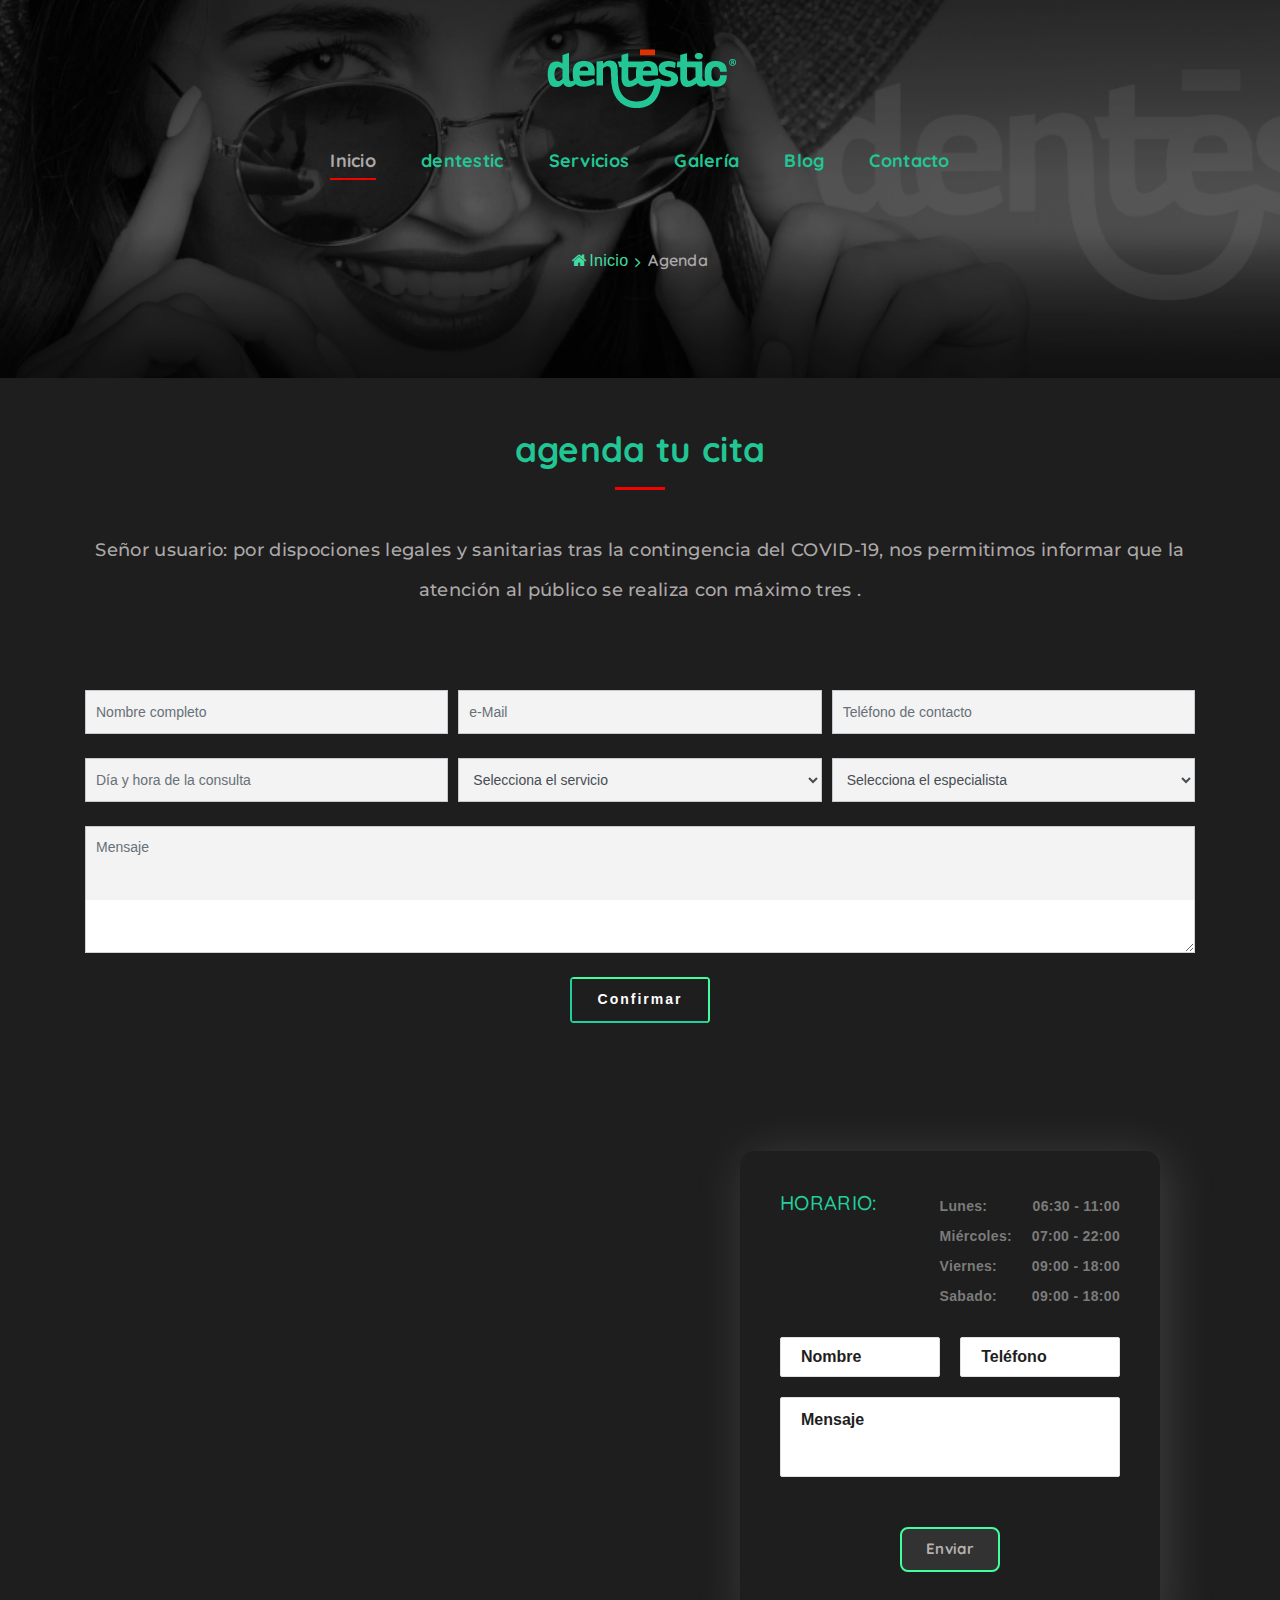
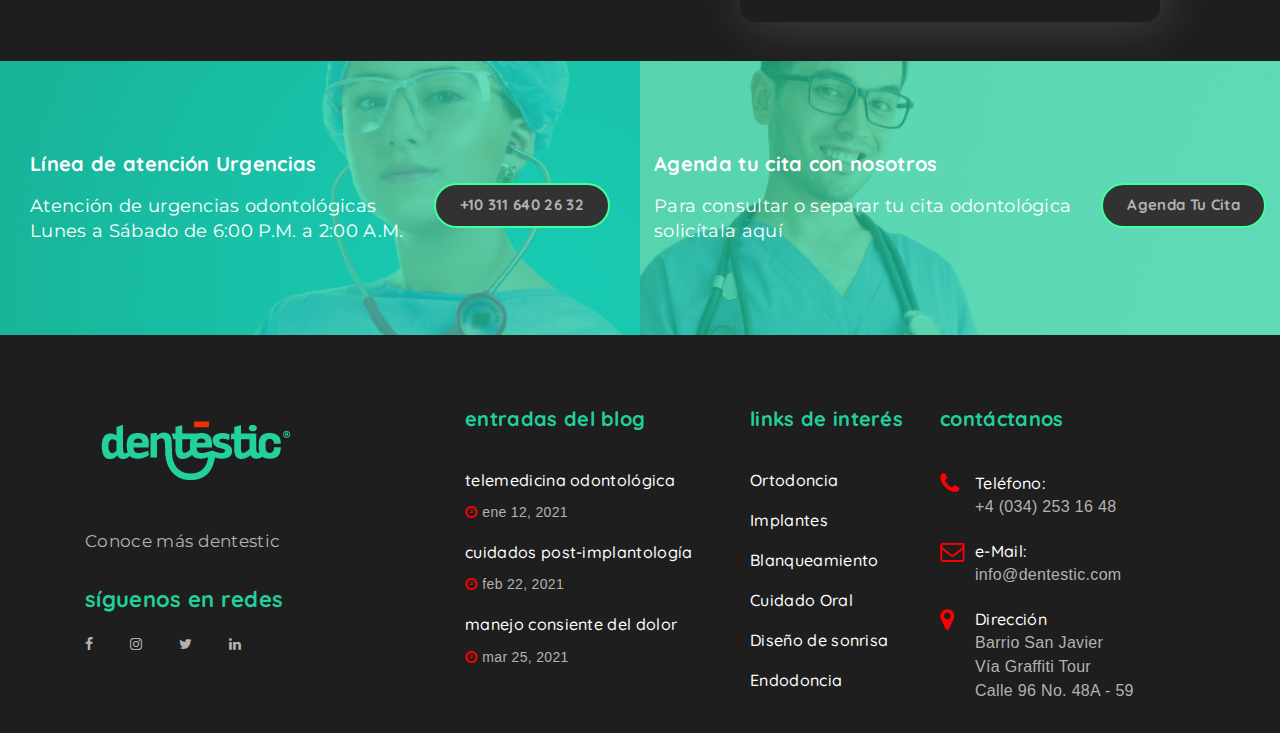
==== commit ec183ef5: "primer commit" ====
--- a/agenda.html
+++ b/agenda.html
@@ -29,6 +29,7 @@
     <link rel="icon" type="image/favicon" href="favicon.png" sizes="64x64">
 
     <!-- Css Styles -->
+    <link rel="stylesheet" href="css/style.css" type="text/css">
     <link rel="stylesheet" href="css/bootstrap.min.css" type="text/css">
     <link rel="stylesheet" href="css/font-awesome.min.css" type="text/css">
     <link rel="stylesheet" href="css/elegant-icons.css" type="text/css">
@@ -40,7 +41,6 @@
     <!-- iconos feature servicios - dentestic -->
     <link rel="stylesheet" href="css/flaticon.css">
     <link rel="stylesheet" href="css/slicknav.min.css" type="text/css">
-    <link rel="stylesheet" href="css/style.css" type="text/css">
 </head>
 
 <body>
--- a/css/style.css
+++ b/css/style.css
@@ -1,3 +1,5 @@
+/* Dentestic - Guías de color*/
+
 :root {
     --RojoDentestic: #FF0000;
     --VerdeDentestic: #22D09B;
@@ -10,13 +12,10 @@
 }
 
 
-/* Ajustes generales / estilos dentestic*/
-
-html,
-body {
-    font-family: "Montserrat";
-    -webkit-font-smoothing: antialiased;
-}
+/* Dentestic - Guías de color - Fin*/
+
+
+/* Sección estilos dentestic - Ajustes generales*/
 
 body {
     font-family: 'Encode sans', sans-serif;
@@ -98,14 +97,15 @@
 }
 
 
-/*---------------------
-  Helper CSS
------------------------*/
+/* Sección estilos dentestic - Ajustes generales - Fin*/
+
+
+/*Sección de Índices/Rutas*/
 
 .section-title h2 {
     font-family: "Quicksand" sans-serif;
     color: var(--VerdeDentestic);
-    font-size: 50px;
+    font-size: 90px;
     font-weight: 700;
     margin-bottom: 10px;
     text-transform: lowercase;
@@ -113,11 +113,12 @@
 
 .section-title p {
     font-family: "Montserrat";
-    color: var(--BlancoDentestic);
-    font-weight: 400;
-    color: var(--BlancoDentestic);
-    margin-bottom: 0;
-    line-height: 30px;
+    font-size: 20px;
+    color: var(--GrisDentestic);
+    font-weight: 500;
+    color: var(--BlancoDentestic);
+    line-height: 40px;
+    padding-top: 20px;
 }
 
 .set-bg {
@@ -150,10 +151,13 @@
 }
 
 
-/* buttons */
+/*Sección de Índices/Rutas - Fin*/
+
+
+/* Sección de estilos de botones Dentestic */
 
 .boxed-btn3-white {
-    color: var(--GrisSecundario);
+    color: var(--NegroDentestic);
     display: inline-block;
     padding: 9px 24px;
     font-family: "Quicksand", sans-serif;
@@ -175,15 +179,17 @@
 }
 
 .boxed-btn3-white:hover {
-    background: var(--GrisSecundario);
+    border: 2px solid var(--VerdeSecundario);
     color: var(--VerdeDentestic) !important;
     border: 2px solid transparent;
 }
 
 .boxed-btn3-white {
+    background: var(--GrisSecundario);
     margin-top: 25px;
     margin-bottom: 10px;
     align-items: center;
+    font-weight: 700;
 }
 
 .boxed-btn3-white:focus {
@@ -226,7 +232,7 @@
 }
 
 .primary-btn:after {
-    color: #fff;
+    color: var(--NegroDentestic);
     -webkit-transition-duration: 500ms;
     -o-transition-duration: 500ms;
     transition-duration: 500ms;
@@ -300,7 +306,10 @@
 }
 
 
-/* Preloder */
+/* Sección de estilos de botones Dentestic - Fin */
+
+
+/* Sección para el preloader */
 
 #preloder {
     position: fixed;
@@ -309,7 +318,7 @@
     top: 0;
     left: 0;
     z-index: 999999;
-    background: #000;
+    background: var(--NegroDentestic);
 }
 
 .loader {
@@ -365,9 +374,10 @@
 }
 
 
-/*---------------------
-  Header
------------------------*/
+/* Sección para el preloader - Fin */
+
+
+/* Sección de Header Dentestic */
 
 .header-section {
     padding-top: 35px;
@@ -550,6 +560,9 @@
 }
 
 
+/* Sección de Header Dentestic - Fin */
+
+
 /*  Sección Slider estático "hero-items" en main.js */
 
 .HeroSuperiorSlogan {
@@ -714,7 +727,7 @@
 }
 
 .bg-grey {
-    background-color: #464646;
+    background-color: var(--GrisSecundario);
 }
 
 .bg-green {
@@ -758,17 +771,191 @@
 }
 
 .SloganDentestic {
-    width: 35%;
-}
-
-
-/*---------------------
-  feature Item
------------------------*/
+    margin-top: 45px;
+    margin-right: auto;
+    margin-left: auto;
+}
+
+@media (min-width: 360px) and (max-width: 766px) {
+    .SloganDentestic {
+        width: 65%;
+    }
+}
+
+@media (min-width: 768px) and (max-width: 1920px) {
+    .SloganDentestic {
+        width: 21%;
+    }
+}
+
+
+/*  Sección Slider estático "hero-items" en main.js - Fin */
+
+
+/* Sección Bienvenidos, somos dentestic */
+
+.section-titleSVG1 img {
+    width: 100%;
+    padding-top: 25%;
+    padding-bottom: 10%;
+    margin-right: auto;
+    margin-left: auto;
+    display: flex;
+}
+
+.welcome_docmed_area {
+    padding-top: 80px;
+    padding-bottom: 170px;
+}
+
+@media (max-width: 767px) {
+    .welcome_docmed_area {
+        padding-top: 90px;
+        padding-bottom: 60px;
+    }
+}
+
+.welcome_docmed_area .welcome_thumb {
+    position: relative;
+}
+
+.welcome_docmed_area .welcome_thumb .thumb_1 {
+    left: 0;
+}
+
+.welcome_docmed_area .welcome_thumb .thumb_1 img {
+    width: 70%;
+    padding-top: 15%;
+}
+
+@media (max-width: 767px) {
+    .welcome_docmed_area .welcome_thumb .thumb_1 img {
+        width: 80%;
+    }
+}
+
+.welcome_docmed_area .welcome_thumb .thumb_2 {
+    position: absolute;
+    bottom: -124px;
+    right: -37px;
+}
+
+@media (max-width: 767px) {
+    .welcome_docmed_area .welcome_thumb .thumb_2 {
+        position: absolute;
+        left: 0;
+        top: 0;
+        display: none;
+    }
+}
+
+@media (min-width: 768px) and (max-width: 991px) {
+    .welcome_docmed_area .welcome_thumb .thumb_2 {
+        position: absolute;
+        right: 0;
+        bottom: -40px;
+    }
+}
+
+.welcome_docmed_area .welcome_thumb .thumb_2 img {
+    width: 82%;
+}
+
+@media (min-width: 768px) and (max-width: 991px) {
+    .welcome_docmed_area .welcome_thumb .thumb_2 img {
+        width: 100%;
+    }
+}
+
+.welcome_docmed_area .welcome_docmed_info {
+    padding-left: 10px;
+    padding-right: 10px;
+}
+
+@media (max-width: 767px) {
+    .welcome_docmed_area .welcome_docmed_info {
+        padding-left: 10px;
+        padding-right: 10px;
+        margin-top: 30px;
+    }
+}
+
+@media (min-width: 768px) and (max-width: 991px) {
+    .welcome_docmed_area .welcome_docmed_info {
+        padding-left: 10px;
+        padding-right: 10px;
+        margin-top: 30px;
+    }
+}
+
+
+/*
+.welcome_docmed_area .welcome_docmed_info h1 {
+    font-size: 37px;
+    font-weight: 400;
+    color: var(--VerdeSecundario);
+    margin-top: 50px;
+    margin-bottom: 50px;
+    position: relative;
+    z-index: 9;
+    padding-bottom: 9px;
+}
+
+.welcome_docmed_area .welcome_docmed_info h3 {
+    font-size: 30px;
+    font-weight: 500;
+    text-align: center;
+    color: var(--BlancoDentestic);
+}
+
+@media (max-width: 767px) {
+    .welcome_docmed_area .welcome_docmed_info h3 {
+        font-size: 30px;
+    }
+}
+
+@media (max-width: 767px) {
+    .welcome_docmed_area .welcome_docmed_info h3 br {
+        display: none;
+    }
+} 
+*/
+
+.welcome_docmed_area .welcome_docmed_info p {
+    font-size: 20px;
+    color: var(--GrisDentestic);
+    text-align: left;
+    padding-bottom: 35px;
+    line-height: 35px;
+}
+
+.welcome_docmed_area .welcome_docmed_info ul {
+    margin-bottom: 20px;
+    margin-top: 10px;
+}
+
+.welcome_docmed_area .welcome_docmed_info ul li {
+    color: var(--GrisDentestic);
+    font-size: 20px;
+    line-height: 38px;
+    list-style: none;
+}
+
+.welcome_docmed_area .welcome_docmed_info ul li i {
+    margin-right: 20px;
+    color: var(--VerdeDentestic);
+    font-weight: 20px;
+}
+
+
+/* Sección Bienvenidos, somos dentestic - Fin */
+
+
+/*Sección Servicio, Calidad & Garantía Dentestic*/
 
 .feature-item {
     text-align: center;
-    height: 350px;
+    height: 450px;
     margin-left: -15px;
     margin-right: -15px;
     padding: 100px 15px 15px;
@@ -799,15 +986,15 @@
     font-size: 40px;
     font-weight: 700;
     text-transform: lowercase;
+    margin-top: 30px;
     margin-bottom: 25px;
 }
 
 .feature-item p {
     font-family: "Montserrat";
     font-size: 17px;
-    font-weight: 300;
-    color: var(--BlancoDentestic);
-    margin-bottom: 50px;
+    font-weight: 400;
+    color: var(--BlancoDentestic);
 }
 
 .feature-item .primary-btn.f-btn:hover:after {
@@ -815,155 +1002,7 @@
 }
 
 
-/* Sección Bienvenidos, somos dentestic */
-
-.welcome_docmed_area {
-    padding-top: 120px;
-    padding-bottom: 100px;
-}
-
-@media (max-width: 767px) {
-    .welcome_docmed_area {
-        padding-bottom: 100px;
-    }
-}
-
-@media (min-width: 992px) and (max-width: 1200px) {
-    .welcome_docmed_area {
-        padding-bottom: 100px;
-    }
-}
-
-@media (min-width: 768px) and (max-width: 991px) {
-    .welcome_docmed_area {
-        padding-bottom: 100px;
-    }
-}
-
-.welcome_docmed_area .welcome_thumb {
-    position: relative;
-}
-
-.welcome_docmed_area .welcome_thumb .thumb_1 {
-    left: 0;
-}
-
-.welcome_docmed_area .welcome_thumb .thumb_1 img {
-    width: 60%;
-}
-
-@media (max-width: 767px) {
-    .welcome_docmed_area .welcome_thumb .thumb_1 img {
-        width: 100%;
-    }
-}
-
-.welcome_docmed_area .welcome_thumb .thumb_2 {
-    position: absolute;
-    bottom: -94px;
-    right: -37px;
-}
-
-@media (max-width: 767px) {
-    .welcome_docmed_area .welcome_thumb .thumb_2 {
-        position: absolute;
-        left: 0;
-        top: 0;
-        display: none;
-    }
-}
-
-@media (min-width: 768px) and (max-width: 991px) {
-    .welcome_docmed_area .welcome_thumb .thumb_2 {
-        position: absolute;
-        right: 0;
-        bottom: -40px;
-    }
-}
-
-.welcome_docmed_area .welcome_thumb .thumb_2 img {
-    width: 89%;
-}
-
-@media (min-width: 768px) and (max-width: 991px) {
-    .welcome_docmed_area .welcome_thumb .thumb_2 img {
-        width: 100%;
-    }
-}
-
-.welcome_docmed_area .welcome_docmed_info {
-    padding-left: 10px;
-}
-
-@media (max-width: 767px) {
-    .welcome_docmed_area .welcome_docmed_info {
-        padding-left: 0;
-        margin-top: 40px;
-    }
-}
-
-@media (min-width: 768px) and (max-width: 991px) {
-    .welcome_docmed_area .welcome_docmed_info {
-        padding-left: 0;
-        margin-top: 100px;
-    }
-}
-
-.welcome_docmed_area .welcome_docmed_info h1 {
-    font-size: 37px;
-    font-weight: 400;
-    color: #22D09B;
-    margin-top: 50px;
-    margin-bottom: 50px;
-    position: relative;
-    z-index: 9;
-    padding-bottom: 9px;
-}
-
-.welcome_docmed_area .welcome_docmed_info h3 {
-    font-size: 30px;
-    font-weight: 500;
-    text-align: center;
-    color: #FFFFFF;
-}
-
-@media (max-width: 767px) {
-    .welcome_docmed_area .welcome_docmed_info h3 {
-        font-size: 30px;
-    }
-}
-
-@media (max-width: 767px) {
-    .welcome_docmed_area .welcome_docmed_info h3 br {
-        display: none;
-    }
-}
-
-.welcome_docmed_area .welcome_docmed_info p {
-    font-size: 17px;
-    color: #B5B1B1;
-    line-height: 28px;
-}
-
-.welcome_docmed_area .welcome_docmed_info ul {
-    margin-bottom: 40px;
-    margin-top: 25px;
-}
-
-.welcome_docmed_area .welcome_docmed_info ul li {
-    color: #B5B1B1;
-    font-size: 16px;
-    line-height: 28px;
-}
-
-.welcome_docmed_area .welcome_docmed_info ul li i {
-    margin-right: 10px;
-    color: #22D09B;
-    font-weight: 16px;
-}
-
-
-/* Sección Bienvenidos, somos dentestic - Fin */
+/*Sección Servicio, Calidad & Garantía Dentestic*/
 
 
 /*---------------------
@@ -1031,8 +1070,9 @@
 }
 
 .class-title {
-    padding-top: 60px;
-    padding-bottom: 62px;
+    padding-top: 30px;
+    margin-left: auto;
+    margin-right: auto;
 }
 
 .class-title .section-title h2 {
@@ -1040,11 +1080,11 @@
 }
 
 .classes-item {
-    height: 480px;
+    height: 570px;
     margin-left: -15px;
     margin-right: -15px;
-    padding-left: 60px;
-    padding-top: 162px;
+    padding-left: 40px;
+    padding-top: 180px;
     padding-right: 35px;
 }
 
@@ -1103,22 +1143,17 @@
     display: block;
     margin: auto;
     padding-bottom: 10px;
-    width: 50%;
-}
-
-@media (max-width: 767px) {
+}
+
+@media (min-width: 300px) and (max-width: 767px) {
     .sonrie {
-        max-width: 70%;
-        height: auto;
-        margin: auto;
-    }
-}
-
-@media (min-width: 768px) and (max-width: 1500px) {
+        width: 70%;
+    }
+}
+
+@media (min-width: 768px) and (max-width: 1920px) {
     .sonrie {
-        max-width: 90%;
-        height: auto;
-        margin: auto;
+        width: 50%;
     }
 }
 
@@ -1215,7 +1250,7 @@
 .single-price-plan {
     background: var(--GrisSecundario);
     text-align: center;
-    padding: 45px 0 50px;
+    padding: 15px 0 20px;
     position: relative;
     overflow: hidden;
     margin-bottom: 30px;
@@ -1252,7 +1287,7 @@
 }
 
 .single-price-plan .price-plan p {
-    font-size: 16px;
+    font-size: 18px;
     line-height: 20px;
     color: var(--GrisDentestic);
     font-family: "Quicksand", sans-serif;
@@ -1363,37 +1398,39 @@
 
 .TituloPlanes {
     display: block;
+    border-top: 15px;
     margin: auto;
-    width: 55%;
+    width: 50%;
+    padding-top: 45px;
+    padding-bottom: 75px;
+}
+
+.TituloPlanes2 {
+    display: block;
+    margin-left: auto;
+    margin-right: auto;
+    width: 85%;
+    text-align: center;
+    padding-top: 65px;
+    padding-bottom: 45px;
 }
 
 @media (max-width: 991px) {
-    .TituloGenerico {
-        padding-top: 70%;
-        padding-bottom: 10PX;
-        width: 90%;
-    }
-}
-
-@media (min-width: 768px) and (max-width: 990px) {
-    .TituloGenerico {
-        width: 65%;
+    .TituloPlanes .TituloPlanes2 {
+        padding-top: 45px;
+        padding-bottom: 10px;
     }
 }
 
 @media (min-width: 1025px) and (max-width: 1920px) {
-    .TituloGenerico {
-        margin-left: 455px;
+    .TituloPlanes .TituloPlanes2 {
         padding-bottom: 100px;
     }
 }
 
 @media (max-width: 992px) {
-    .TituloGenerico {
-        max-width: 100%;
-        height: auto;
+    .TituloPlanes .TituloPlanes2 {
         margin: auto;
-        display: block !important;
     }
 }
 
@@ -1401,36 +1438,6 @@
     width: 100%;
     padding-top: 28%;
     margin-left: 50%;
-}
-
-@media (max-width: 991px) {
-    .TituloGenerico {
-        padding-top: 70%;
-        padding-bottom: 10PX;
-        width: 90%;
-    }
-}
-
-@media (min-width: 768px) and (max-width: 990px) {
-    .TituloGenerico {
-        width: 65%;
-    }
-}
-
-@media (min-width: 1025px) and (max-width: 1920px) {
-    .TituloGenerico {
-        margin-left: 455px;
-        padding-bottom: 100px;
-    }
-}
-
-@media (max-width: 992px) {
-    .TituloGenerico {
-        max-width: 100%;
-        height: auto;
-        margin: auto;
-        display: block !important;
-    }
 }
 
 .our_department_area {
@@ -1579,7 +1586,7 @@
 }
 
 .service_area .col-xl-4:nth-child(2) .single_service {
-    background: #45E5AC;
+    background: var(--VerdeDentestic);
 }
 
 
@@ -1646,6 +1653,13 @@
     padding-left: 30px;
     padding-bottom: 30px;
     padding-right: 30px;
+}
+
+.textosHashtagsIG h4 {
+    font-family: "Quicksand" sans-serif;
+    font-size: 25px;
+    font-weight: 700;
+    color: var(--GrisSecundario);
 }
 
 .blog-item .blog-text .categories {
@@ -1760,7 +1774,7 @@
 }
 
 .cta-section .cta-text h3 {
-    color: var(--BlancoDentestic);
+    color: var(--GrisSecundario);
     font-size: 40px;
     font-weight: 700;
     text-transform: lowercase;
@@ -1768,7 +1782,8 @@
 }
 
 .cta-section .cta-text p {
-    color: var(--BlancoDentestic);
+    color: var(--GrisSecundario);
+    font-weight: 500;
     text-align: center;
     font-size: 20px;
     margin-bottom: 0;
@@ -1776,11 +1791,12 @@
 
 .cta-section .primary-btn.cta-btn {
     align-items: center;
+    color: var(--GrisSecundario);
     justify-content: center;
-    border-color: var(--BlancoDentestic);
-    background-image: -webkit-gradient(linear, left top, right top, color-stop(100%, var(--BlancoDentestic)), to(var(--BlancoDentestic))), -webkit-gradient(linear, left top, right top, from(var(--BlancoDentestic)), color-stop(0%, var(--BlancoDentestic)));
-    background-image: -o-linear-gradient(left, var(--BlancoDentestic) 100%, var(--BlancoDentestic) 100%), -o-linear-gradient(left, var(--BlancoDentestic) 0%, var(--BlancoDentestic) 0%);
-    background-image: linear-gradient(to right, var(--BlancoDentestic) 100%, var(--BlancoDentestic) 100%), linear-gradient(to right, var(--BlancoDentestic) 0%, var(--BlancoDentestic) 0%);
+    border-color: var(--GrisSecundario);
+    background-image: -webkit-gradient(linear, left top, right top, color-stop(100%, var(--GrisSecundario)), to(var(--GrisSecundario))), -webkit-gradient(linear, left top, right top, from(var(--GrisSecundario)), color-stop(0%, var(--GrisSecundario)));
+    background-image: -o-linear-gradient(left, var(--GrisSecundario) 100%, var(--GrisSecundario) 100%), -o-linear-gradient(left, var(--GrisSecundario) 0%, var(--GrisSecundario) 0%);
+    background-image: linear-gradient(to right, var(--GrisSecundario) 100%, var(--GrisSecundario) 100%), linear-gradient(to right, var(--GrisSecundario) 0%, var(--GrisSecundario) 0%);
     margin-top: 20px;
 }
 
@@ -2349,7 +2365,7 @@
     text-transform: lowercase;
     text-align: left;
     margin-bottom: 30px;
-    padding-top: 30px;
+    padding-top: 40px;
 }
 
 .aboutus-page-text .about-quality p {
@@ -2360,16 +2376,20 @@
 
 .aboutus-page-text .about-quality ul li {
     list-style: none;
-    font-size: 16px;
-    color: var(--BlancoDentestic);
-    line-height: 26px;
+    font-size: 18px;
+    color: var(--BlancoDentestic);
+    line-height: 22px;
     margin-bottom: 10px;
 }
 
 .aboutus-page-text .about-quality ul li i {
     color: var(--RojoDentestic);
     display: inline-block;
-    margin-right: 9px;
+    margin-right: 12px;
+}
+
+.nosotros img {
+    border-radius: 15px;
 }
 
 .SomosDentestic img {
@@ -2391,6 +2411,8 @@
     margin-left: auto;
     margin-right: auto;
 }
+
+.CitaEspecial {}
 
 
 /*---------------------
@@ -2475,7 +2497,7 @@
 -----------------------*/
 
 .trainer-section {
-    background: #151515;
+    background: var(--NegroDentestic);
     padding-top: 90px;
     padding-bottom: 70px;
 }
@@ -2520,9 +2542,9 @@
     justify-content: center;
     width: 40px;
     height: 40px;
-    font-size: 16px;
-    color: #afb4bf;
-    background: var(--BlancoDentestic);
+    font-size: 19px;
+    color: var(--GrisSecundario);
+    background: var(--GrisDentestic);
     margin-bottom: 10px;
     border-radius: 2px;
     -webkit-transition: all 0.3s;
@@ -2543,7 +2565,7 @@
     background: -o-linear-gradient(45deg, var(--VerdeDentestic), var(--VerdeSecundario));
     background: linear-gradient(45deg, var(--VerdeDentestic), var(--VerdeSecundario));
     width: 100%;
-    padding-left: 20px;
+    padding-left: 0px;
     padding-top: 15px;
     padding-bottom: 12px;
     -webkit-clip-path: polygon(0 0, 100% 0%, 81% 0, 100% 100%, 0 100%);
@@ -2553,7 +2575,7 @@
 .trainer-item .ti-pic .trainer-text h5 {
     font-size: 20px;
     color: var(--BlancoDentestic);
-    font-weight: 500;
+    font-weight: 600;
 }
 
 .trainer-item .ti-pic .trainer-text h5 span {
@@ -2563,9 +2585,7 @@
 }
 
 
-/*---------------------
-  Gallery Section
------------------------*/
+/* Sección de Galería -*/
 
 .gallery-section {
     background: #151515;
@@ -2592,7 +2612,7 @@
 }
 
 .gallery-controls ul li.active {
-    color: var(--VerdeSecundario);
+    color: var(--VerdeDentestic);
 }
 
 .gallery-controls ul li.active:after {
@@ -2605,7 +2625,7 @@
     bottom: 1px;
     width: 100%;
     height: 2px;
-    background: #7D2719;
+    background: var(--RojoDentestic);
     content: "";
     opacity: 0;
 }
@@ -2652,13 +2672,13 @@
     top: 0;
     width: 100%;
     height: 100%;
-    background: rgba(0, 0, 0, 0.5);
+    background: rgba(0, 0, 0, 0.8);
     content: "";
     z-index: 1;
     opacity: 0;
-    -webkit-transition: all 0.3s;
-    -o-transition: all 0.3s;
-    transition: all 0.3s;
+    -webkit-transition: all 0.4s;
+    -o-transition: all 0.4s;
+    transition: all 0.4s;
 }
 
 .gallery-item .gi-hover-warp {
@@ -2682,9 +2702,9 @@
 .gallery-item .gi-hover {
     opacity: 0;
     visibility: hidden;
-    -webkit-transition: all 0.3s;
-    -o-transition: all 0.3s;
-    transition: all 0.3s;
+    -webkit-transition: all 0.4s;
+    -o-transition: all 0.4s;
+    transition: all 0.4s;
 }
 
 .gallery-item .gi-hover a {
@@ -2696,7 +2716,7 @@
     line-height: 60px;
     font-size: 24px;
     display: inline-block;
-    color: var(--BlancoDentestic);
+    color: var(--VerdeSecundario);
 }
 
 .gallery-item .gi-hover a:first-child {
@@ -2704,7 +2724,7 @@
 }
 
 .gallery-item .gi-hover h6 {
-    color: var(--BlancoDentestic);
+    color: var(--GrisDentestic);
     margin-top: 25px;
 }
 
@@ -2720,9 +2740,10 @@
 }
 
 
-/*---------------------
-  Blog Page Section
------------------------*/
+/* Sección de Galería - Fin */
+
+
+/*Sección Página de Blog*/
 
 .blog-section.blog-page {
     padding-top: 100px;
@@ -2832,9 +2853,10 @@
 }
 
 
-/*---------------------
-  Blog Single Hero
------------------------*/
+/*Sección Página de Blog - Fin*/
+
+
+/* Sección de Blog Single - Hero */
 
 .blog-single-hero {
     height: 500px;
@@ -2877,9 +2899,7 @@
 }
 
 
-/*---------------------
-  Blog Single Section
------------------------*/
+/* Sección de Blog Single - Hero - Fin*/
 
 .blog-single-section {
     background: var(--NegroDentestic);
@@ -3019,7 +3039,7 @@
 
 .blog-single-sidebar .bs-latest-news .bl-item {
     position: relative;
-    background: var(--BlancoDentestic);
+    background: var(--GrisDentestic);
     padding-left: 30px;
     padding-top: 20px;
     padding-bottom: 20px;
@@ -3039,7 +3059,7 @@
     height: 100%;
     left: 0;
     top: 0;
-    background: var(--BlancoDentestic);
+    background: var(--GrisSecundario);
     opacity: 1;
     -webkit-transition: all 0.4s;
     -o-transition: all 0.4s;
@@ -3342,7 +3362,7 @@
 -----------------------*/
 
 .contact-section {
-    background: #151515;
+    background: var(--NegroDentestic);
     padding-top: 95px;
 }
 
@@ -3352,13 +3372,15 @@
 
 .contact-section .contact-info h4 {
     color: var(--BlancoDentestic);
-    text-transform: uppercase;
+    text-transform: lowercase;
+    text-align: center;
     font-weight: 500;
     margin-bottom: 30px;
 }
 
 .contact-section .contact-info ul li {
     list-style: none;
+    text-align: center;
     font-size: 18px;
     color: var(--BlancoDentestic);
     line-height: 48px;
@@ -3375,24 +3397,25 @@
 
 .contact-section .contact-address h4 {
     color: var(--BlancoDentestic);
-    text-transform: uppercase;
+    text-transform: lowercase;
+    text-align: center;
     font-weight: 500;
     margin-bottom: 30px;
 }
 
 .contact-section .contact-address ul li {
     list-style: none;
+    text-align: center;
     font-size: 18px;
     color: var(--BlancoDentestic);
-    line-height: 25px;
+    line-height: 50px;
     position: relative;
-    padding-left: 35px;
 }
 
 .contact-section .contact-address ul li i {
-    font-size: 18px;
+    font-size: 30px;
     color: var(--VerdeSecundario);
-    margin-right: 18px;
+    line-height: 18px;
     position: absolute;
     left: 0;
     top: 7px;
@@ -3401,6 +3424,8 @@
 .contact-form h4 {
     color: var(--BlancoDentestic);
     text-transform: lowercase;
+    text-align: center;
+    padding-top: 28px;
     font-weight: 700;
     color: var(--VerdeDentestic);
     font-size: 30px;
@@ -3410,7 +3435,7 @@
 .contact-form form input {
     width: 100%;
     height: 48px;
-    border-radius: 2px;
+    border-radius: 12px;
     background: var(--GrisSecundario);
     border: none;
     padding-left: 20px;
@@ -3453,7 +3478,7 @@
 .contact-form form textarea {
     width: 100%;
     height: 198px;
-    border-radius: 2px;
+    border-radius: 6px;
     background: var(--GrisSecundario);
     border: none;
     padding-left: 20px;
@@ -3506,7 +3531,7 @@
     border: none;
     font-family: "Montserrat", sans-serif;
     border: 1px solid var(--NegroDentestic);
-    border-radius: 2px;
+    border-radius: 50px;
 }
 
 
@@ -3773,26 +3798,38 @@
     display: block;
     width: 50px;
     height: 3px;
-    background: red;
+    background: var(--RojoDentestic);
     bottom: 0;
     left: calc(50% - 25px);
 }
 
 .section-title p {
+    font-family: "Montserrat" sans-serif;
+    font-size: 18px;
     color: var(--GrisDentestic);
     margin-bottom: 0;
 }
 
-.section-titleSVG img {
-    text-align: center;
-    padding-top: 50px;
-    padding-bottom: 30px;
-}
-
-.section-titleSVG {
+@media (max-width: 767px) {
+    .section-titleSVG1 {
+        max-width: 90%;
+        height: auto;
+        margin: auto;
+        margin-bottom: auto;
+    }
+}
+
+@media (min-width: 768px) and (max-width: 1500px) {
+    .section-titleSVG1 {
+        max-width: 90%;
+        height: auto;
+        margin: auto;
+    }
+}
+
+.section-titleSVG1 {
     margin-bottom: 20px;
     padding-bottom: 20px;
-    position: relative;
 }
 
 
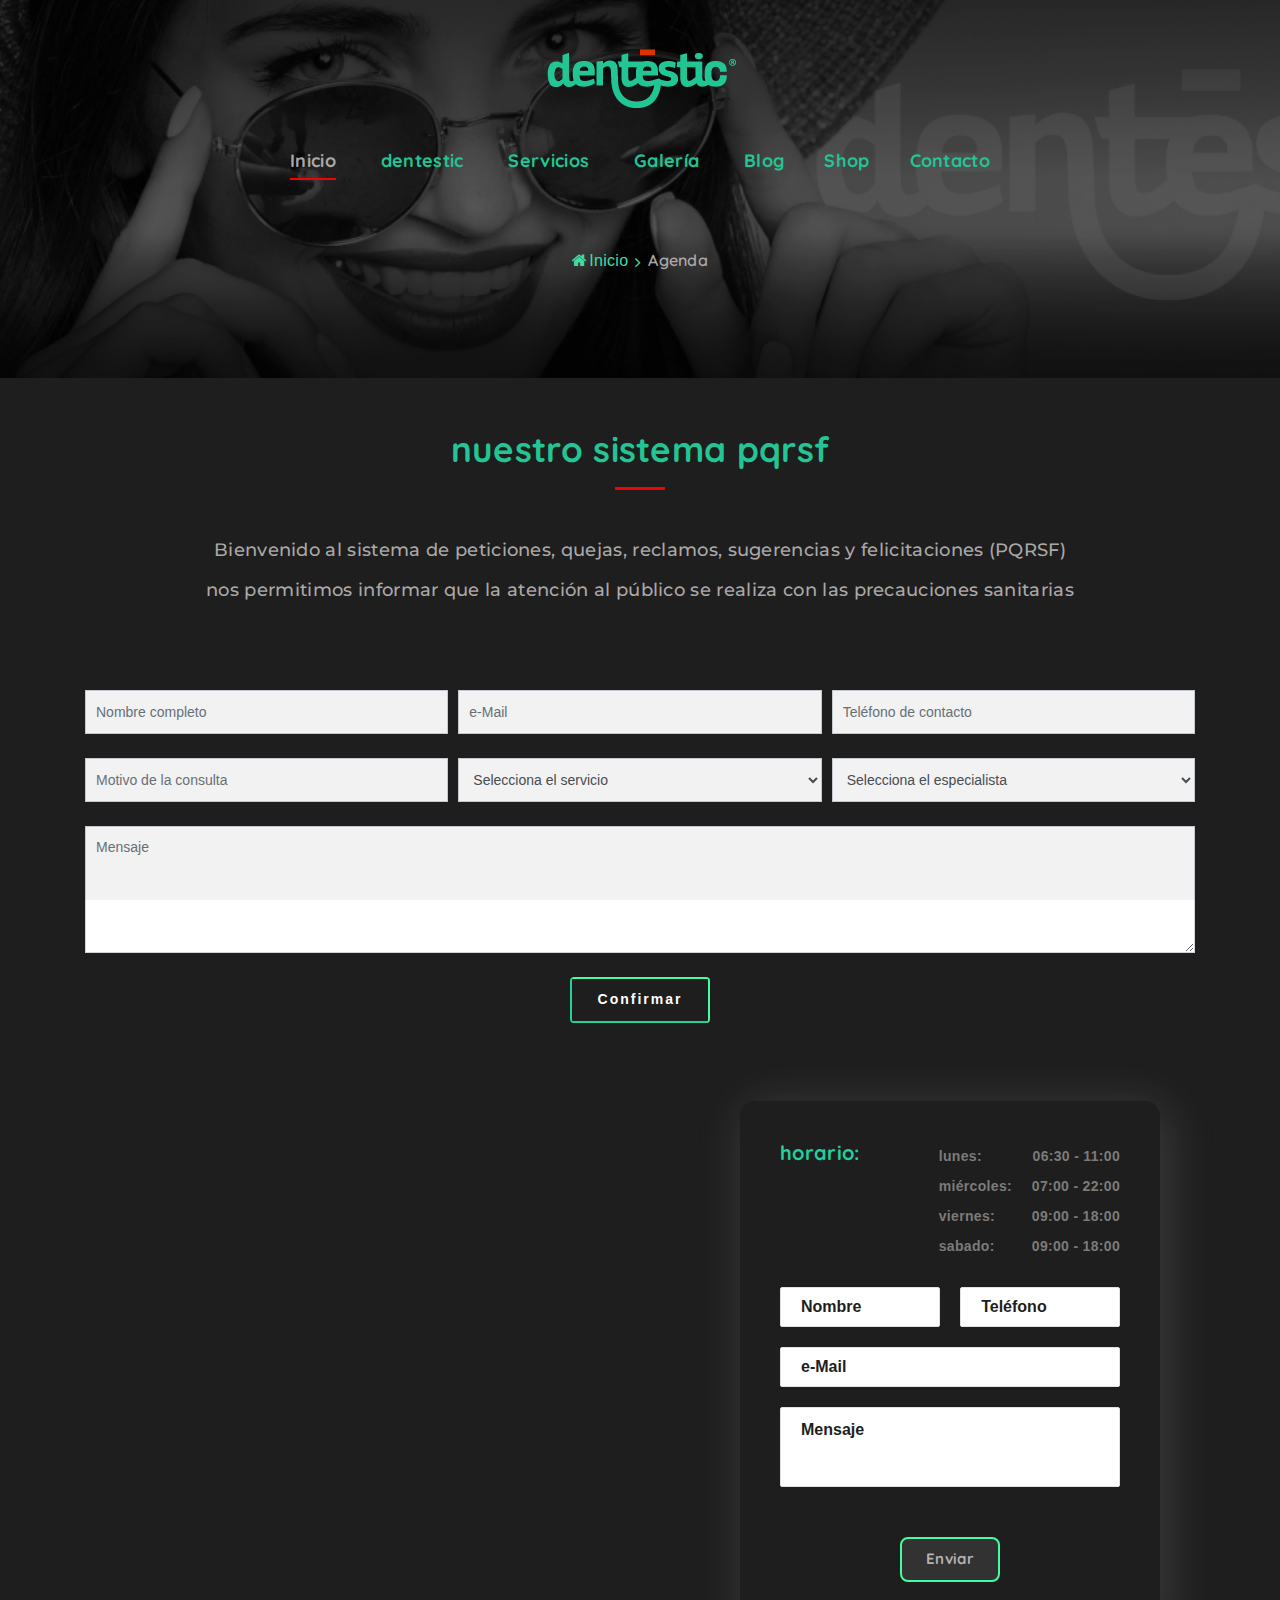
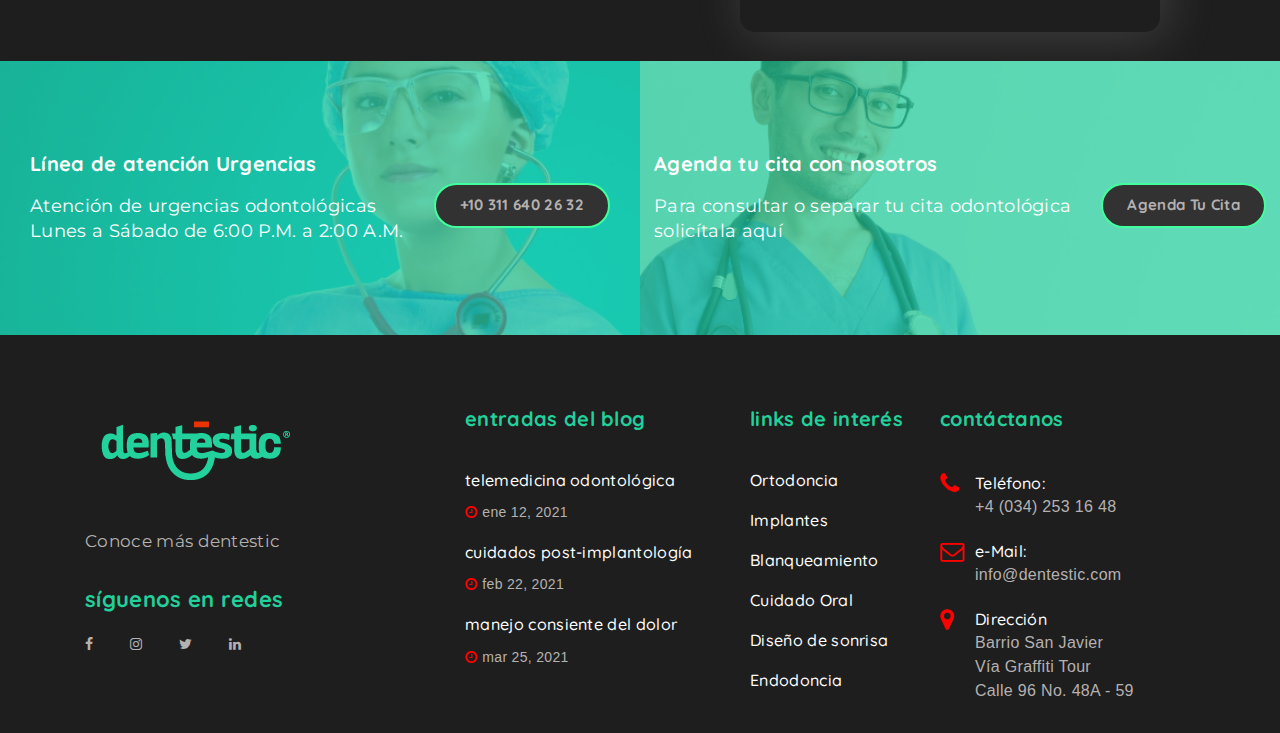
==== commit 6e9a9efd: "Cambios actualizados V.2" ====
--- a/agenda.html
+++ b/agenda.html
@@ -50,13 +50,13 @@
         <div class="loader"></div>
     </div>
 
+
     <!-- Sección Header -->
     <header class="header-section">
         <div class="container-fluid">
             <div class="container">
                 <div class="nav-menu">
                     <div class="LogoTop">
-                        <!--  Igual el centrado se lo ajusto en mi style.css -->
                         <img src="img/logo.png" alt="DentesticLogo">
                     </div>
                     <nav class="mainmenu mobile-menu">
@@ -68,12 +68,15 @@
                                 <a href="galeria.html">Galería</a>
                             </li>
                             <li><a href="blog.html">Blog</a>
-                                <ul class="dropdown">
-                                    <li><a href="servicios.html">About Us</a></li>
-                                    <li><a href="blog-single.html">Blog Details</a></li>
-                                </ul>
-                            </li>
-                            <li><a href="contacto.html">Contacto</a></li>
+                                <li><a href="shop.html">Shop</a>
+                                    <!--
+                                        <ul class="dropdown">
+                                     <li><a href="blog-single.html">Blog Details</a></li>
+                                       <li><a href="servicios.html">About Us</a></li>
+                                    </ul>
+                                 -->
+                                    <li><a href="contacto.html">Contacto</a></li>
+                                </li>
                         </ul>
                     </nav>
                 </div>
@@ -81,7 +84,7 @@
             <div id="mobile-menu-wrap">
             </div>
     </header>
-    <!-- Header End -->
+    <!-- Sección Header - Fin -->
 
     <!-- Breadcrumb Section Begin -->
     <section class="breadcrumb-section set-bg spad" data-setbg="img/about-bread.jpg">
@@ -107,8 +110,10 @@
         <div class="container" data-aos="fade-up">
 
             <div class="section-title">
-                <h2>Agenda tu cita</h2>
-                <p>Señor usuario: por dispociones legales y sanitarias tras la contingencia del COVID-19, nos permitimos informar que la atención al público se realiza con máximo tres .</p>
+                <h2>Nuestro sistema PQRSF</h2>
+                <p>Bienvenido al sistema de peticiones, quejas, reclamos, sugerencias y felicitaciones (PQRSF) <br> nos permitimos informar que la atención al público se realiza con las precauciones sanitarias <br>
+
+                </p>
             </div>
 
             <form action="forms/appointment.php" method="post" role="form" class="php-email-form" data-aos="fade-up" data-aos-delay="100">
@@ -128,7 +133,7 @@
                 </div>
                 <div class="form-row">
                     <div class="col-md-4 form-group">
-                        <input type="datetime" name="date" class="form-control datepicker" id="date" placeholder="Día y hora de la consulta" data-rule="minlen:4" data-msg="Please enter at least 4 chars">
+                        <input type="datetime" name="date" class="form-control datepicker" id="date" placeholder="Motivo de la consulta" data-rule="minlen:4" data-msg="Please enter at least 4 chars">
                         <div class="validate"></div>
                     </div>
                     <div class="col-md-4 form-group">
@@ -179,12 +184,12 @@
 
         <div class="map-contact-detalis">
             <div class="open-time">
-                <h5>Horario:</h5>
+                <h5><strong>horario:</strong></h5>
                 <ul>
-                    <li>Lunes: <span>06:30 - 11:00</span></li>
-                    <li>Miércoles: <span>07:00 - 22:00</span></li>
-                    <li>Viernes: <span>09:00 - 18:00</span></li>
-                    <li>Sabado: <span>09:00 - 18:00</span></li>
+                    <li>lunes: <span>06:30 - 11:00</span></li>
+                    <li>miércoles: <span>07:00 - 22:00</span></li>
+                    <li>viernes: <span>09:00 - 18:00</span></li>
+                    <li>sabado: <span>09:00 - 18:00</span></li>
                 </ul>
             </div>
             <div class="map-contact-form">
@@ -192,9 +197,10 @@
                 <form action="#">
                     <input type="text" placeholder="Nombre">
                     <input type="text" class="phone" placeholder="Teléfono">
+                    <input type="text" class="mail" placeholder="e-Mail">
                     <textarea placeholder="Mensaje"></textarea>
                     <center>
-                        <a href="#" class="boxed-btn3-white">Enviar</a>
+                        <a href="#" class="boxed-btn3-white">enviar</a>
                     </center>
                 </form>
             </div>
--- a/css/style.css
+++ b/css/style.css
@@ -96,8 +96,41 @@
     margin: 0;
 }
 
+th {
+    font-family: "Montserrat" sans-serif;
+    font-size: 17px;
+    color: #22D19C;
+}
+
+td {
+    font-family: "Quicksand" sans-serif;
+    font-size: 17px;
+    color: #959595;
+}
+
 
 /* Sección estilos dentestic - Ajustes generales - Fin*/
+
+.fondo {
+    background-color: var(--NegroDentestic);
+    color: white;
+}
+
+.spinner2 img {
+    max-width: 35%;
+}
+
+.NavBarShop {
+    justify-content: center;
+    display: inline-flex;
+    align-items: center;
+}
+
+.navbar-collapse {
+    font-family: "Montserrat" sans-serif;
+    font-size: 15px;
+    color: red;
+}
 
 
 /*Sección de Índices/Rutas*/
@@ -776,15 +809,15 @@
     margin-left: auto;
 }
 
-@media (min-width: 360px) and (max-width: 766px) {
+@media (min-width: 300px) and (max-width: 766px) {
     .SloganDentestic {
-        width: 65%;
-    }
-}
-
-@media (min-width: 768px) and (max-width: 1920px) {
+        width: 45%;
+    }
+}
+
+@media (min-width: 767px) and (max-width: 1920px) {
     .SloganDentestic {
-        width: 21%;
+        width: 25%;
     }
 }
 
@@ -795,12 +828,12 @@
 /* Sección Bienvenidos, somos dentestic */
 
 .section-titleSVG1 img {
-    width: 100%;
-    padding-top: 25%;
-    padding-bottom: 10%;
+    display: flex;
+    width: 90%;
+    padding-top: 80px;
+    padding-bottom: 40px;
     margin-right: auto;
     margin-left: auto;
-    display: flex;
 }
 
 .welcome_docmed_area {
@@ -1374,7 +1407,7 @@
     font-size: 20px;
     color: var(--VerdeSecundario);
     font-weight: 800;
-    text-transform: capitalize;
+    text-transform: lowercase;
     margin-top: 20px;
     margin-bottom: 25px;
 }
@@ -1820,7 +1853,7 @@
     background: var(--NegroDentestic);
     position: absolute;
     right: 120px;
-    top: 80px;
+    top: 30px;
     -webkit-box-shadow: 6px 6px 50px rgba(198, 198, 198, 0.2);
     box-shadow: 6px 6px 50px rgba(198, 198, 198, 0.2);
 }
@@ -1841,7 +1874,7 @@
     font-size: 20px;
     color: #22D09B;
     font-weight: 500;
-    text-transform: uppercase;
+    text-transform: lowercase;
     float: left;
 }
 
@@ -1869,7 +1902,7 @@
     font-size: 20px;
     color: #22D09B;
     font-weight: 500;
-    text-transform: uppercase;
+    text-transform: lowercase;
     margin-bottom: 20px;
 }
 
@@ -1886,6 +1919,11 @@
     border-radius: 2px;
 }
 
+.map-contact-detalis .map-contact-form form input.mail {
+    width: 100%;
+    margin-right: 0;
+}
+
 .map-contact-detalis .map-contact-form form input.phone {
     width: 47%;
     margin-right: 0;
@@ -2349,6 +2387,8 @@
     color: var(--VerdeDentestic);
     text-transform: lowercase;
     text-align: left;
+    margin-top: 1px;
+    padding-top: 1px;
     margin-bottom: 30px;
     padding-top: 10px;
 }
@@ -2395,6 +2435,7 @@
 .SomosDentestic img {
     margin-top: auto;
     margin-bottom: auto;
+    padding-top: 2px;
     padding: 55px;
 }
 
@@ -2603,7 +2644,7 @@
     font-size: 16px;
     font-weight: 500;
     font-family: "Montserrat", sans-serif;
-    text-transform: uppercase;
+    text-transform: lowercase;
     color: var(--BlancoDentestic);
     display: inline-block;
     margin-right: 45px;
@@ -2996,7 +3037,7 @@
     display: inline-block;
     font-size: 13px;
     color: var(--NegroDentestic);
-    text-transform: uppercase;
+    text-transform: lowercase;
     background: var(--BlancoDentestic);
     padding: 5px 20px 4px;
     border: 1px solid var(--NegroDentestic);
@@ -3289,7 +3330,7 @@
     padding: auto;
     color: var(--BlancoDentestic);
     font-weight: 500;
-    text-transform: capitalize;
+    text-transform: lowercase;
     background: -o-linear-gradient(45deg, var(--VerdeDentestic), var(--VerdeSecundario));
     background: linear-gradient(45deg, var(--VerdeDentestic), var(--VerdeSecundario));
     padding: 10px 47px;
@@ -3524,7 +3565,7 @@
     font-size: 14px;
     color: var(--BlancoDentestic);
     font-weight: 500;
-    text-transform: capitalize;
+    text-transform: lowercase;
     background: -o-linear-gradient(45deg, var(--VerdeDentestic), var(--VerdeSecundario));
     background: linear-gradient(45deg, var(--VerdeDentestic), var(--VerdeSecundario));
     padding: 12px 40px;
@@ -3630,7 +3671,7 @@
         margin: 37px 0;
     }
     .slicknav_nav {
-        background: #222;
+        background: var(--NegroDentestic);
     }
     .slicknav_nav ul {
         margin: 10px 15px;
@@ -3977,7 +4018,7 @@
     display: inline-block;
     font-size: 13px;
     color: var(--NegroDentestic);
-    text-transform: uppercase;
+    text-transform: lowercase;
     background: var(--BlancoDentestic);
     padding: 5px 20px 4px;
     border: 1px solid var(--NegroDentestic);
